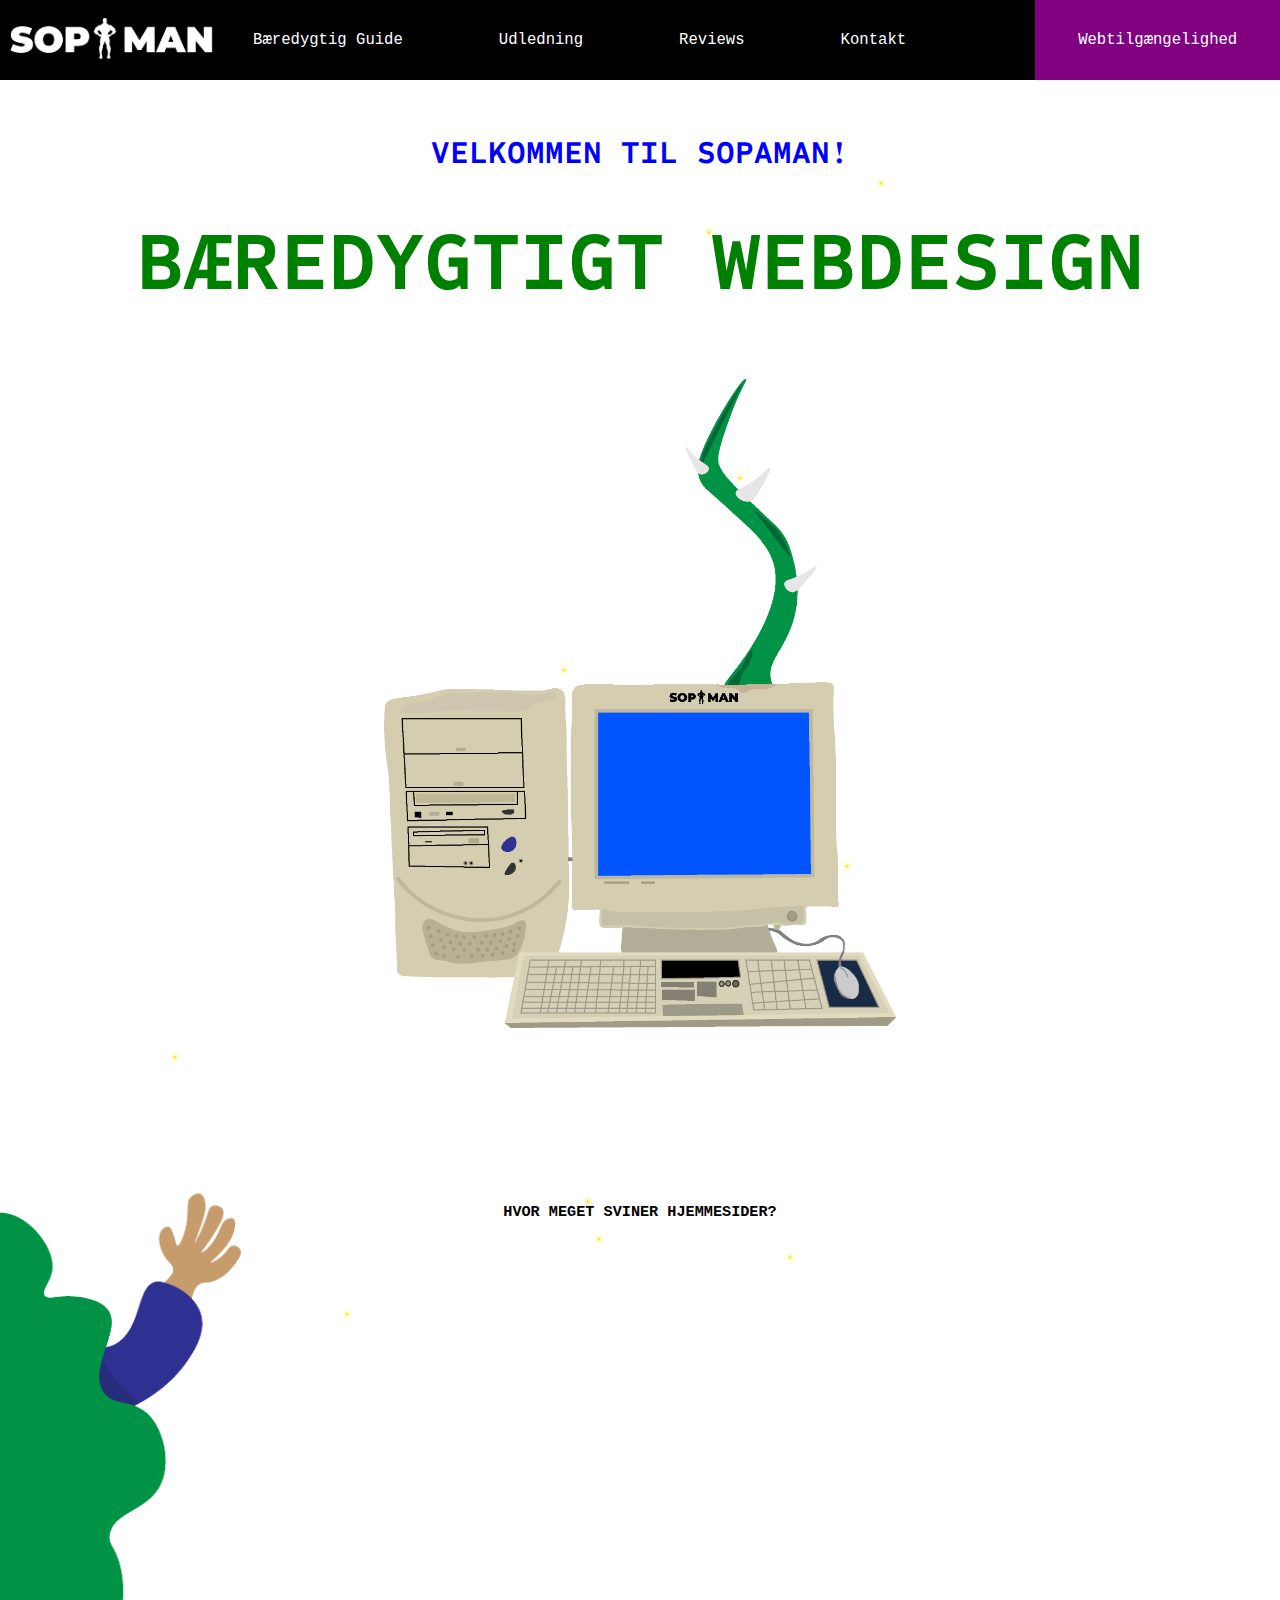
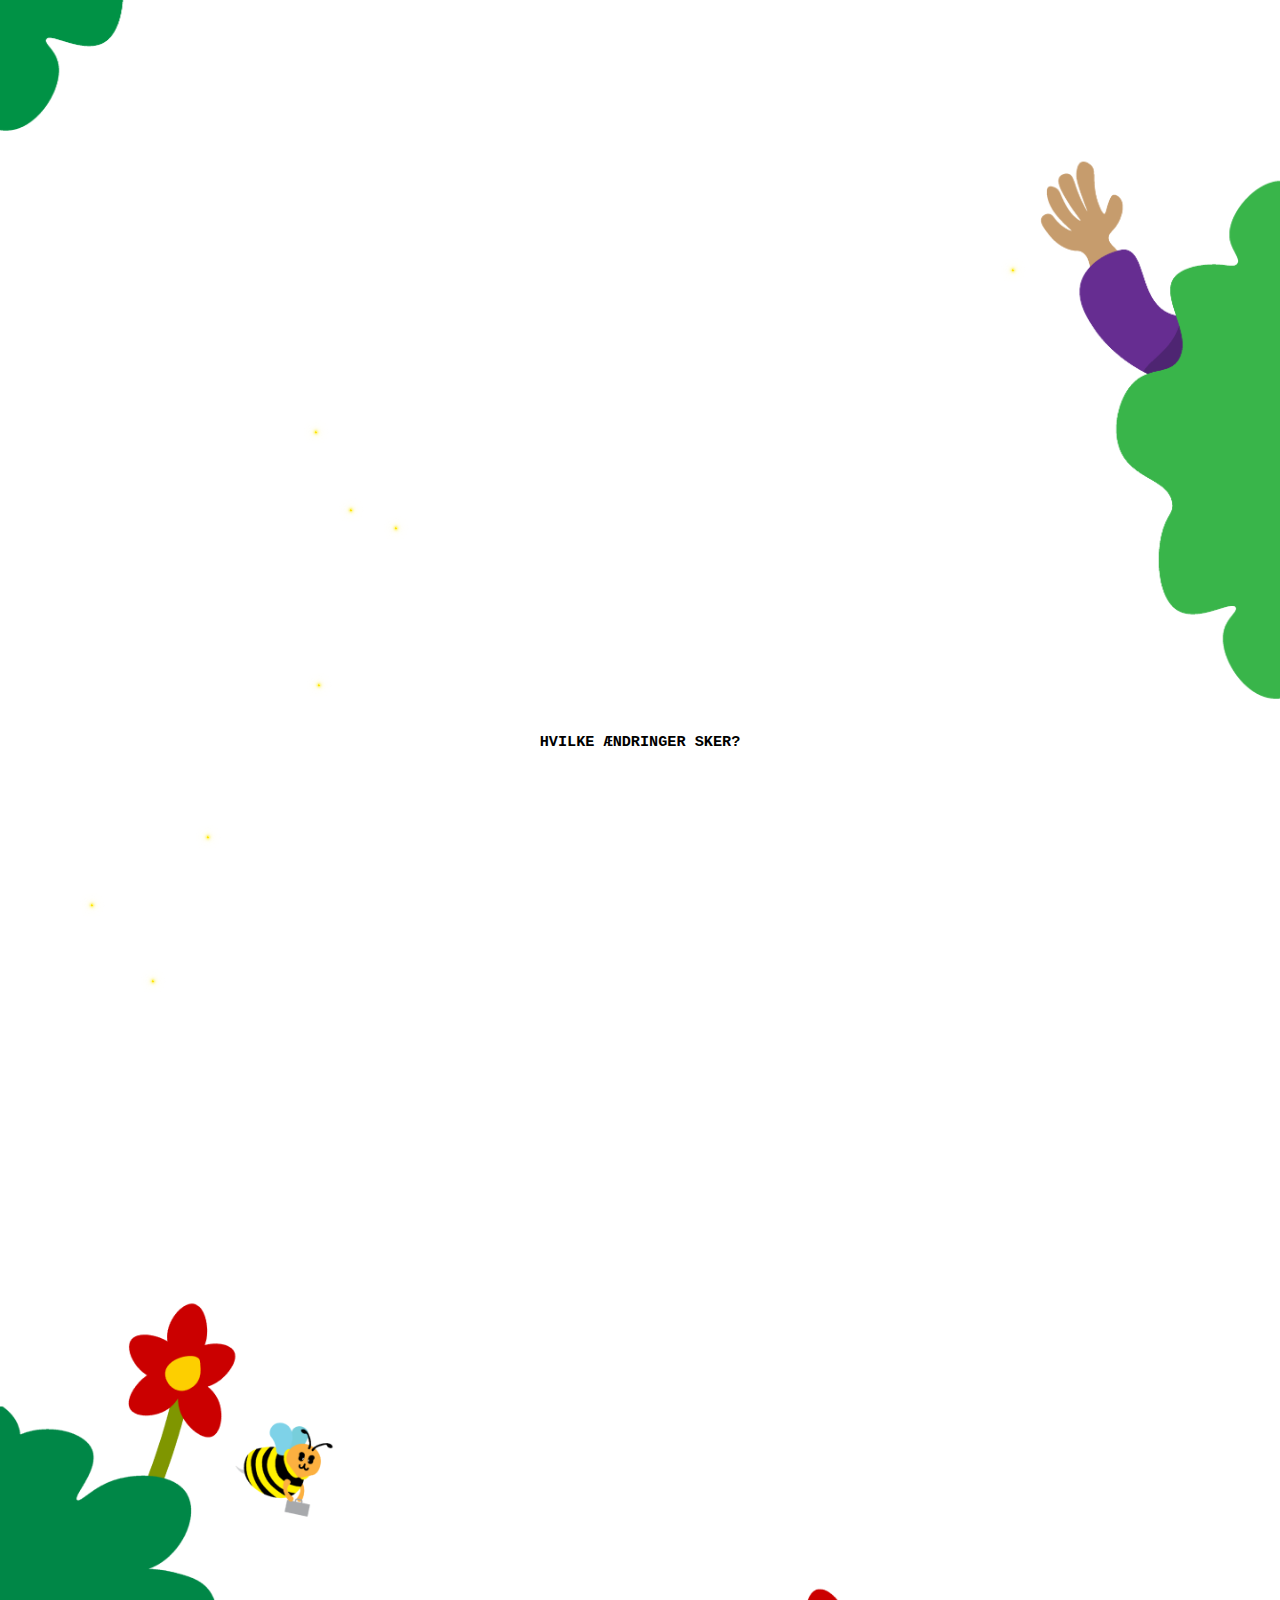
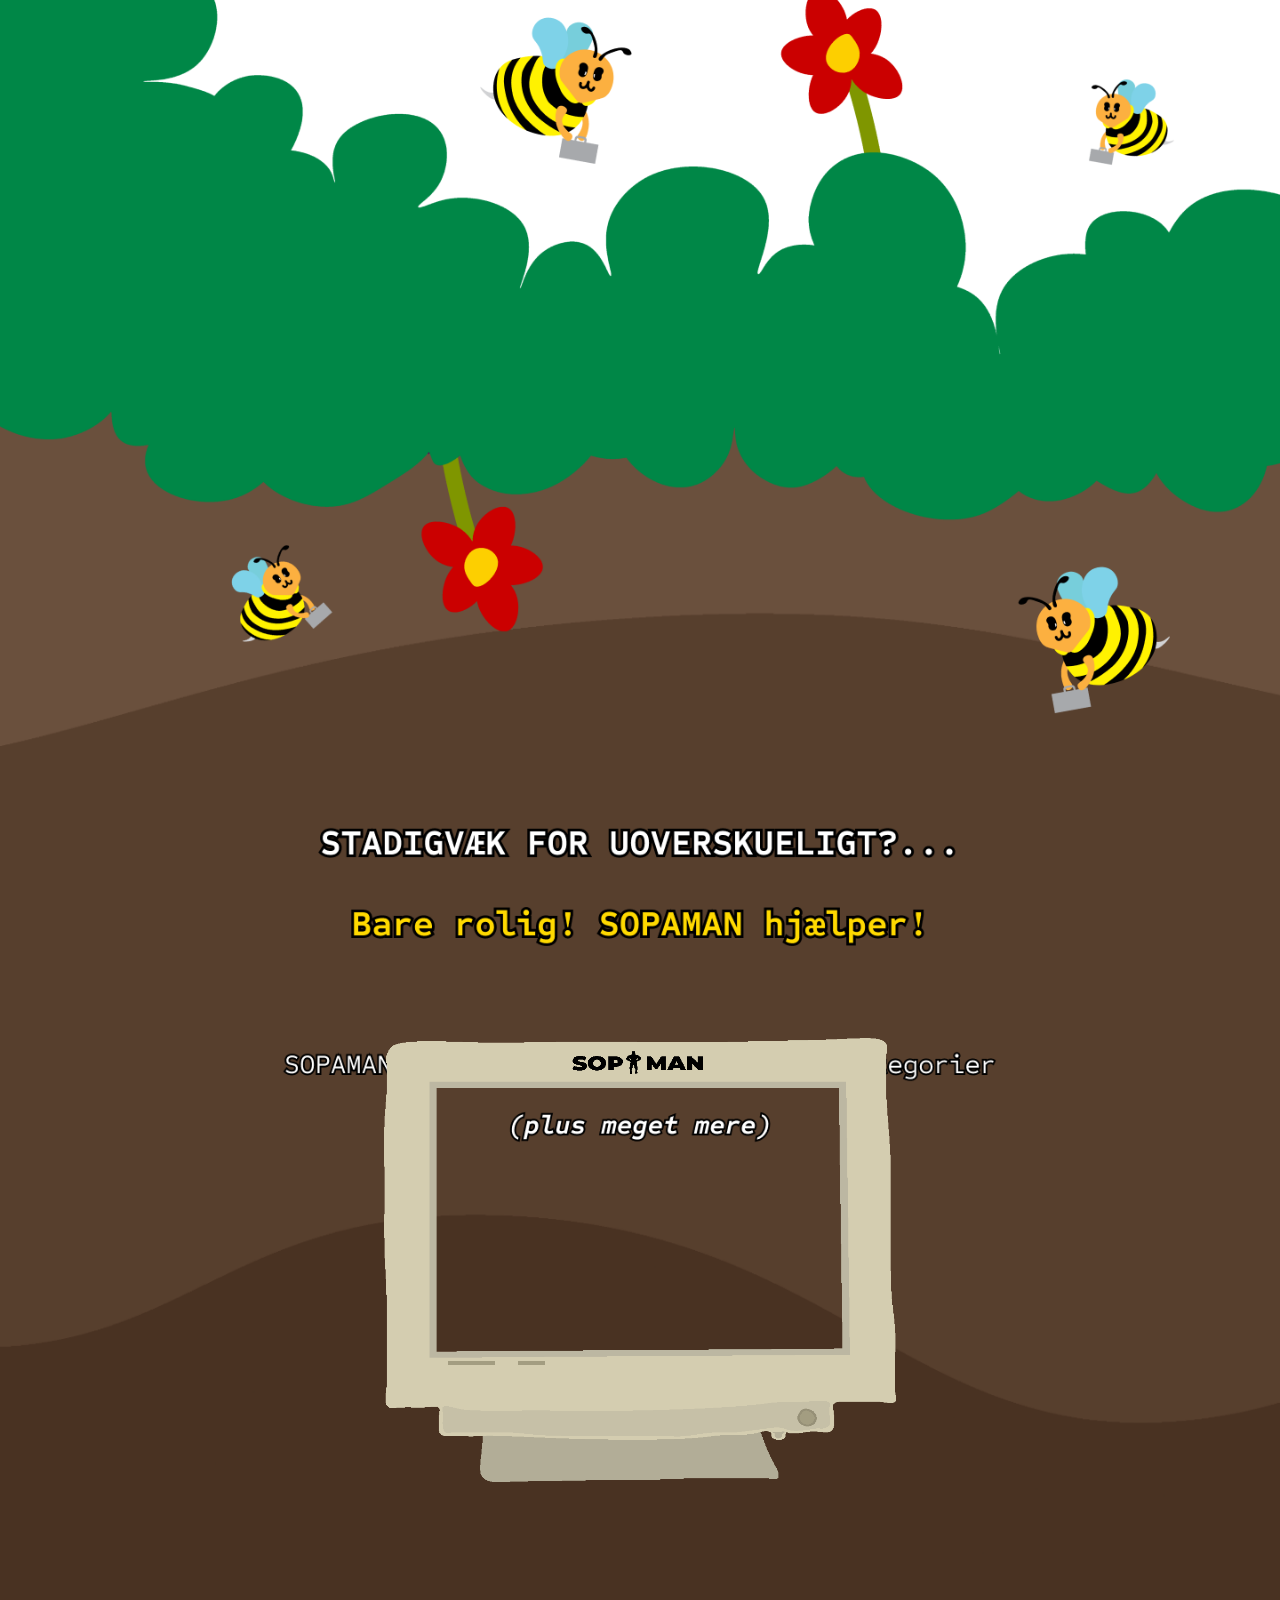
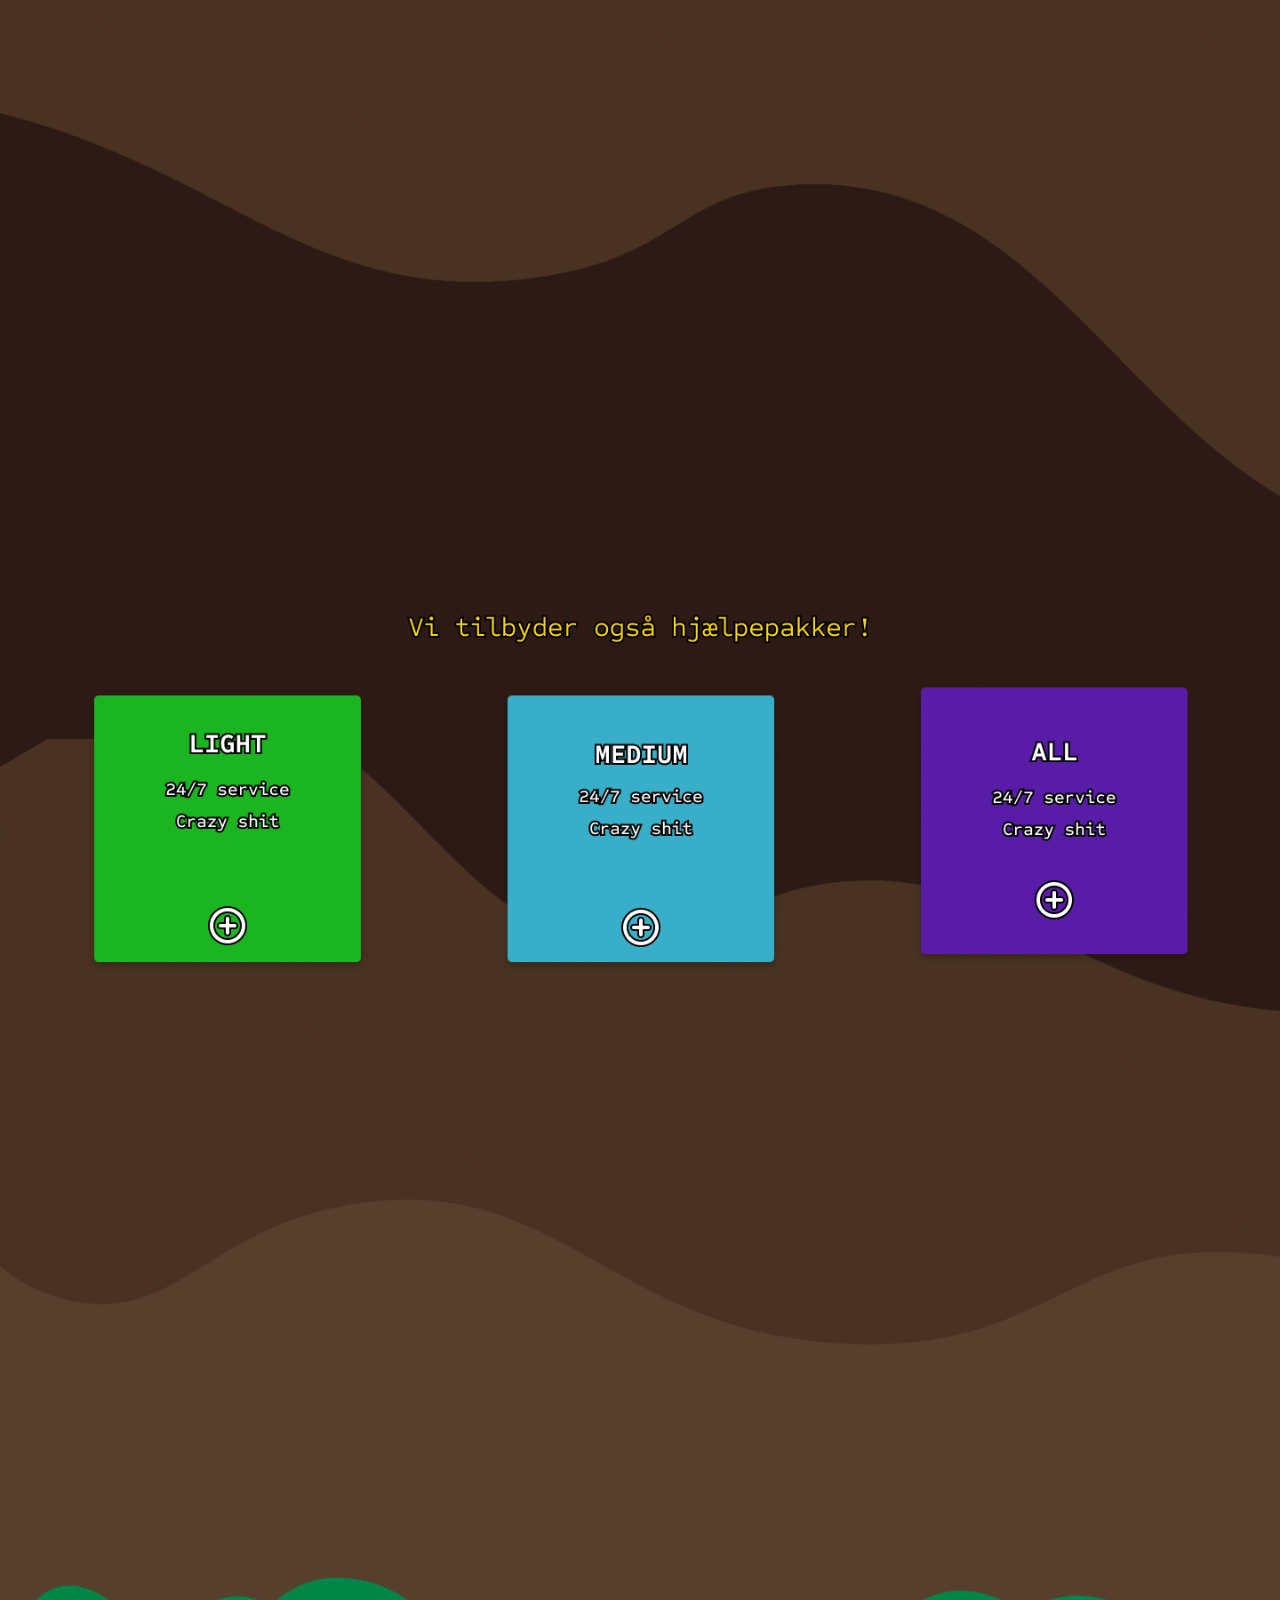
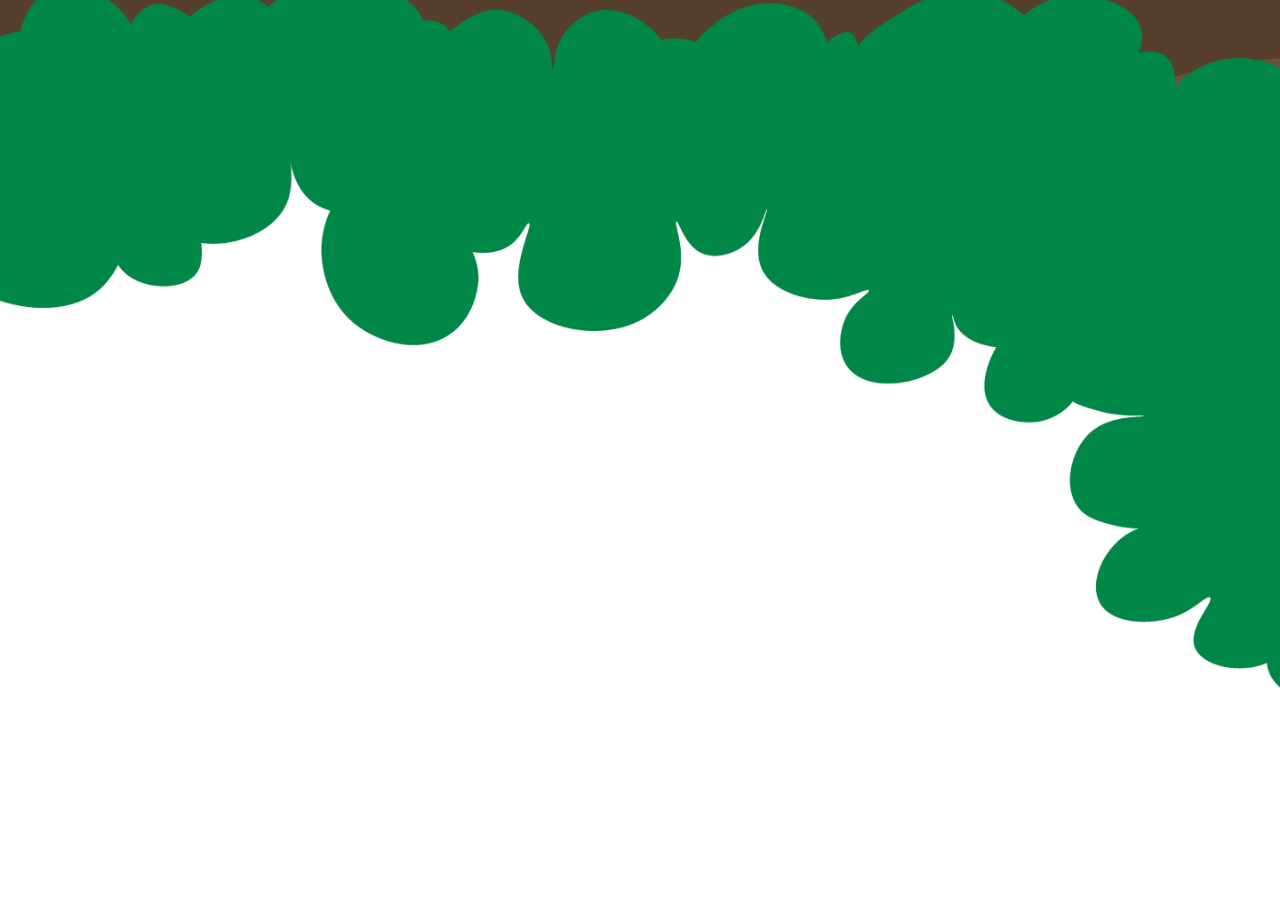
==== index.html @ 461e120a "Shiny stars much wow" ====
<!DOCTYPE html>
<html lang="en">

<head>
    <meta charset="UTF-8">
    <meta name="viewport" content="width=device-width, initial-scale=1.0">
    <link rel="stylesheet" href="styles.css">
    <link rel="preconnect" href="https://fonts.googleapis.com">
    <link rel="preconnect" href="https://fonts.gstatic.com" crossorigin>
    <link href="https://fonts.googleapis.com/css2?family=Sometype+Mono:ital,wght@0,400;0,500;0,600;0,700;1,400;1,500;1,600;1,700&display=swap" rel="stylesheet">
    <title>SOP Man</title>
</head>

<body id="body">
    <header>
        <nav>
            <div class="logo">
                <img src="img/Logo.png" alt="SOPAMAN Logo">
            </div>

            <div class="navigation">
                <a href="#">
                    Bæredygtig Guide

                </a><a href="#">
                    Udledning

                </a><a href="#">
                    Reviews

                </a><a href="#">
                    Kontakt
                </a>
            </div>

            <div class="access">
                <input type="button" value="Webtilgængelighed" id="dropdownButton" class="input-button"
                    onclick="dropFunctionOne();">
                <div class="dropdown-one dropdown-link" id="dropdown">
                    <li>
                        <div class="slider-container">
                            <label for="font-size-slider">Adjust font Size</label>
                            <input type="range" id="font-size-slider" min="20" max="40" value="20" />
                        </div>
                    </li>
                    <li>
                        <div class = 'toggle-switch'>
                            <label>
                                <input type = 'checkbox' onclick="darkmodeFunction();" id="darkmode">
                                <span class = 'slider'></span>
                            </label>
                            </a>
                        </div>
                    </li>
                </div>
            </div>

        </nav>
    </header>

    <!--Stars-->
    <div id="star-container">

    </div>
    
<div id="display-text">
    <!-- Forsiden -->
    <section class="forside">

        <div class="display-text" id="display-text">
            <h1>VELKOMMEN TIL SOPAMAN!</h1>
            <h2>BÆREDYGTIGT WEBDESIGN</h2>
        </div>

        <div class="computer">
            <img src="img/Computer.png" alt="Computer">
        </div>

    </section>

    <!-- Sektion under forsiden -->
    <section class="fyldforside">

        <div class="hånd1">
            <img src="img/hånd1.png" alt="Hånd som kommer ud">
        </div>
        <div class="håndtekst1">
            <h3>HVOR MEGET SVINER HJEMMESIDER?</h3>
        </div>

        <div class="hånd2">
            <img src="img/hånd2.png" alt="Hånd som kommer ud">
        </div>
        <div class="håndtekst2">
            <h3>HVILKE ÆNDRINGER SKER?</h3>
        </div>

    </section>

    <section class="info-graphic">
        <img src="img/Computer Slider.png" alt="computer-slide" id="computer-slider">
    </section>
</div>
    <script src="js.js"></script>
    <script src="js/stars.js"></script>
</body>

</html>
---- styles.css ----
body {
    margin: 0;
    padding: 0;
    z-index: -2;
}

.slider-container {
    display: flex;
    padding-top: 3rem;
    justify-content: center;
    align-items: center;
}

h1{
    margin-bottom: -25px;
    color: blue;
}

h2 {
    color: green;
    font-style: normal;
    font-size: 5.2rem;
    line-height: 1.12;
}

h3 {
    font-family: monospace;
    text-align: center;
}

header nav {
    display: flex;
    background-color: black;
    height: 80px;
    width: 100%;
}

.logo {
    width: 25%;
    display: inline-flex;
    align-items: center;
}

.logo img {
    width: 100%;
    margin-left: 5%;
}

.computer {
    justify-content: center;
    display: flex;
}

.computer img {
    width: 40%;
    height: 45%;
}

.håndtekst {
    text-align: center;
}

.fyldforside {
    padding-top: 10em;
    display: grid;
    grid-template-columns: 1fr 1fr 1fr;
    grid-template-rows: 1fr 1fr 1fr;
    grid-column-gap: 0px;
    grid-row-gap: 0px
}
.håndtekst1 {
    grid-area: 1 / 2;
    font-size: 1em;
}
.håndtekst2 {
    grid-area: 3 / 2;
}
.hånd2 {
    grid-area: 2 / 3;

}
.hånd2 img {
    margin-left: 40%;
}
.fyldforside img {
    width: 60%;
}
.info-graphic {
    display: flex;
    flex-direction: column;
    background-image: url(img/BEE.png);
    background-repeat: no-repeat;
    background-size: contain;
    width: 100%;
    height: 4435px;
    justify-content: center;
}
#computer-slider {
    position: relative;
    top: -40em;
    width: 40%;
    height: 10%;
    margin: 0 0 0 30%;
}
.navigation {
    width: 100%;
    display: inline-flex;
    justify-content: center;
    align-items: center;
    margin-left: 1rem;
}

.navigation a {
    color: white;
    margin: 0 6rem 0 0;
    font-family: monospace;
    font-size: larger;
}

.access {
    background-color: purple;
    width: 30%;
}

.access input {
    width: 100%;
    height: 100%;
    opacity: 1;
    background-color: purple;
    border: none;
    font-size: larger;
    color: white;
    font-family: monospace;
}

.dropdown-one {
    display: none;
    flex-direction: column;
    background-color: purple;
    align-items: center;
    height: 300px;
}

.dropdown-one li,
a {
    color: white;
    text-decoration: none;
    list-style-type: none;
}

.display-text {
    font-family: Sometype Mono;
    text-align: center;
    padding-top: 2rem;}


:root {
    --light: #d8dbe0;
    --dark: #28292c;
    }
    .toggle-switch {
    position: relative;
    width: 100px;
    }
    
    .toggle-switch label {
    position: absolute;
    width: 100%;
    height: 50px;
    background-color: var(--dark);
    border-radius: 50px;
    cursor: pointer;
    }
    
    #darkmode {
    position: absolute;
    display: none;
    }
    
    .slider {
    position: absolute;
    width: 100%;
    height: 100%;
    border-radius: 50px;
    transition: 0.3s;
    }
    
    input:checked ~ .slider {
    background-color: var(--light);
    }
    
    .slider::before {
    content: "";
    position: absolute;
    top: 7.5px;
    left: 7.5px;
    width: 32.5px;
    height: 32.5px;
    border-radius: 50%;
    box-shadow: inset 12px -3px 0px 0px var(--light);
    background-color: var(--dark);
    transition: 0.3s;
    }
    
    input:checked ~ .slider::before {
    transform: translateX(47.5px);
    background-color: var(--dark);
    box-shadow: none;
    }
    .CO2 {
    position: absolute;
    height: 15em;
    top: 30%;
    right: 10%;
    transition: 1s;
    border-radius: 100%;
    }
    .CO2:focus, p:focus {
    transform: scale(3) translateX(-50%);
    border-radius: 0;
    } 

    #CO2-first {
    display: block;
    }

    #CO2-secondP {
    display: none;
    }
    .star {
        position: absolute;
        width: 32px;
        height: 32px;
    }
    #star-container {
        position: absolute;
        width: 100%;
        height: 60%;
        animation: blink 12s infinite;
        z-index: -1;
      }
      @keyframes blink {
        0%  {opacity: 100%;}
        25% {opacity: 50%;}
        50% {opacity: 0%;}
        75% {opacity: 50%;}
        100%{opacity: 100%;}
      }
    
                    /*I WANNA BE LAST*/
                    .show {display: flex;}
                    .darkmode{background-color: black;}
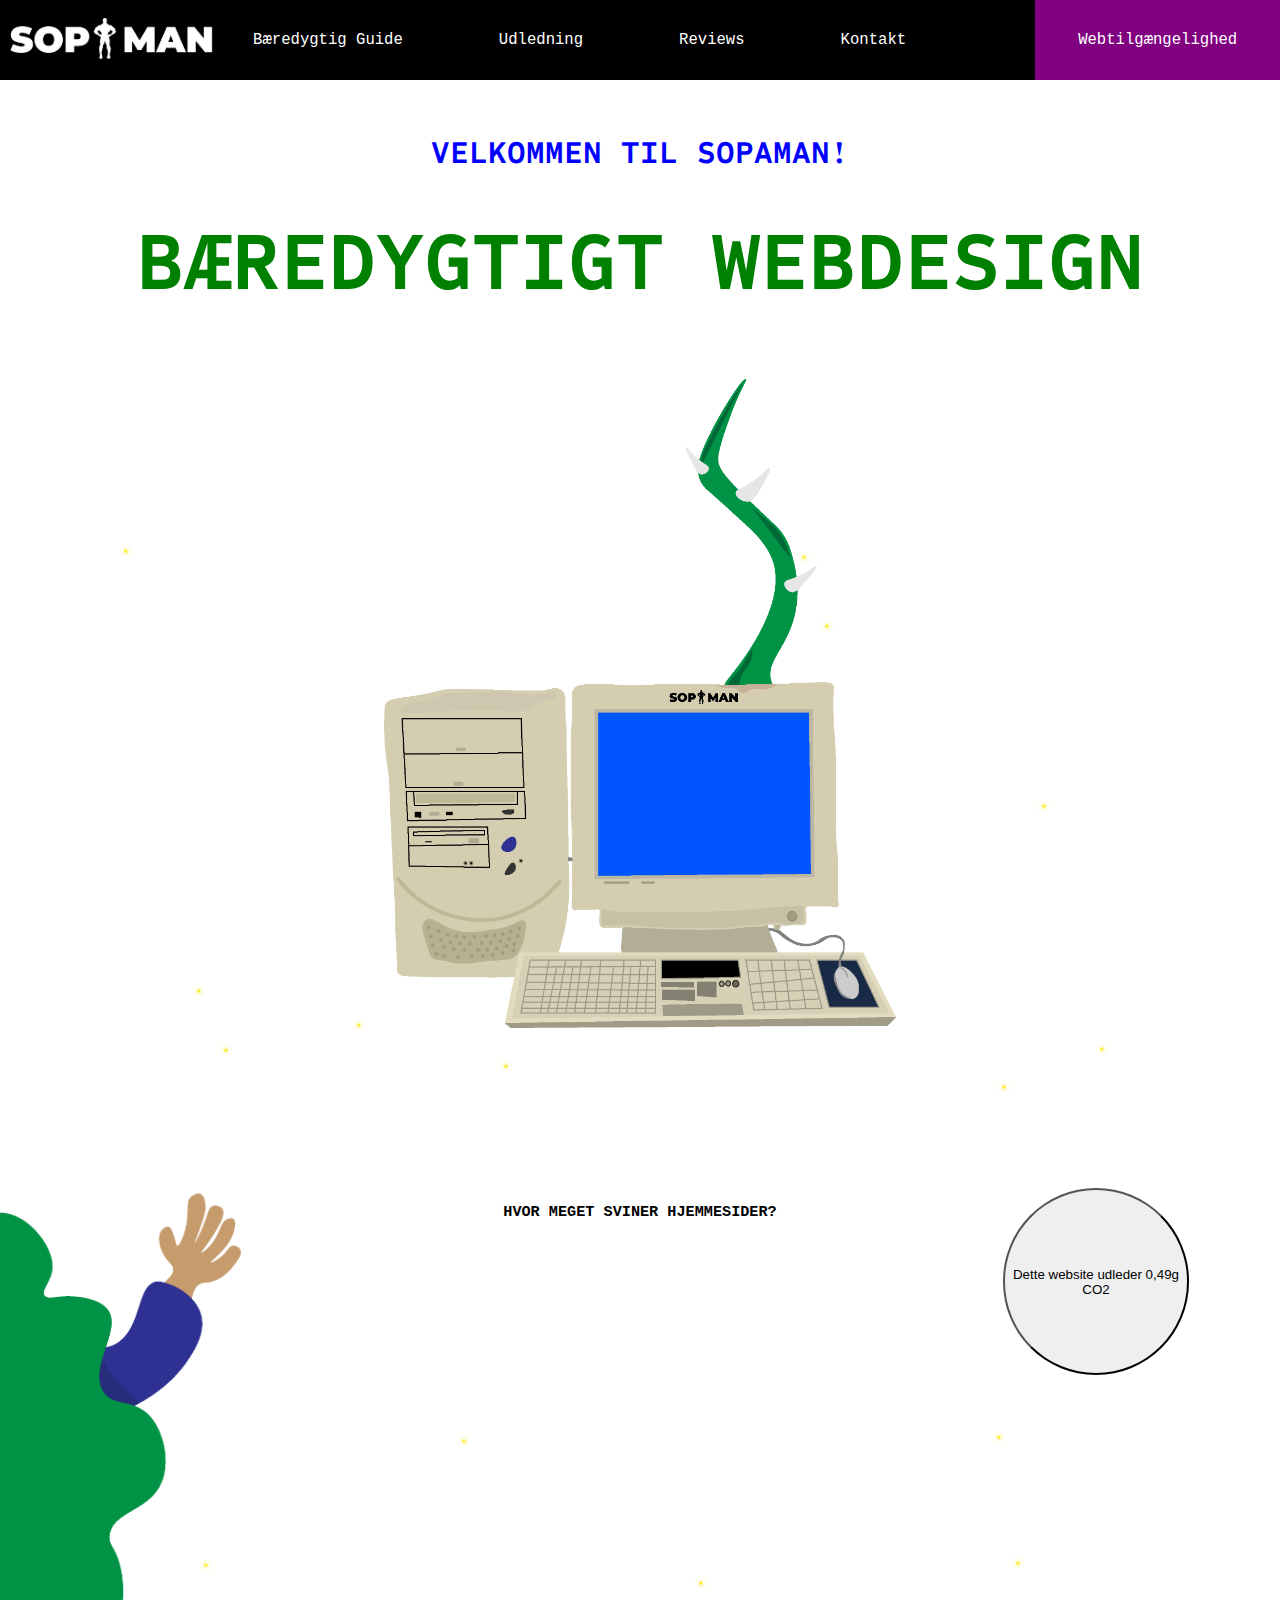
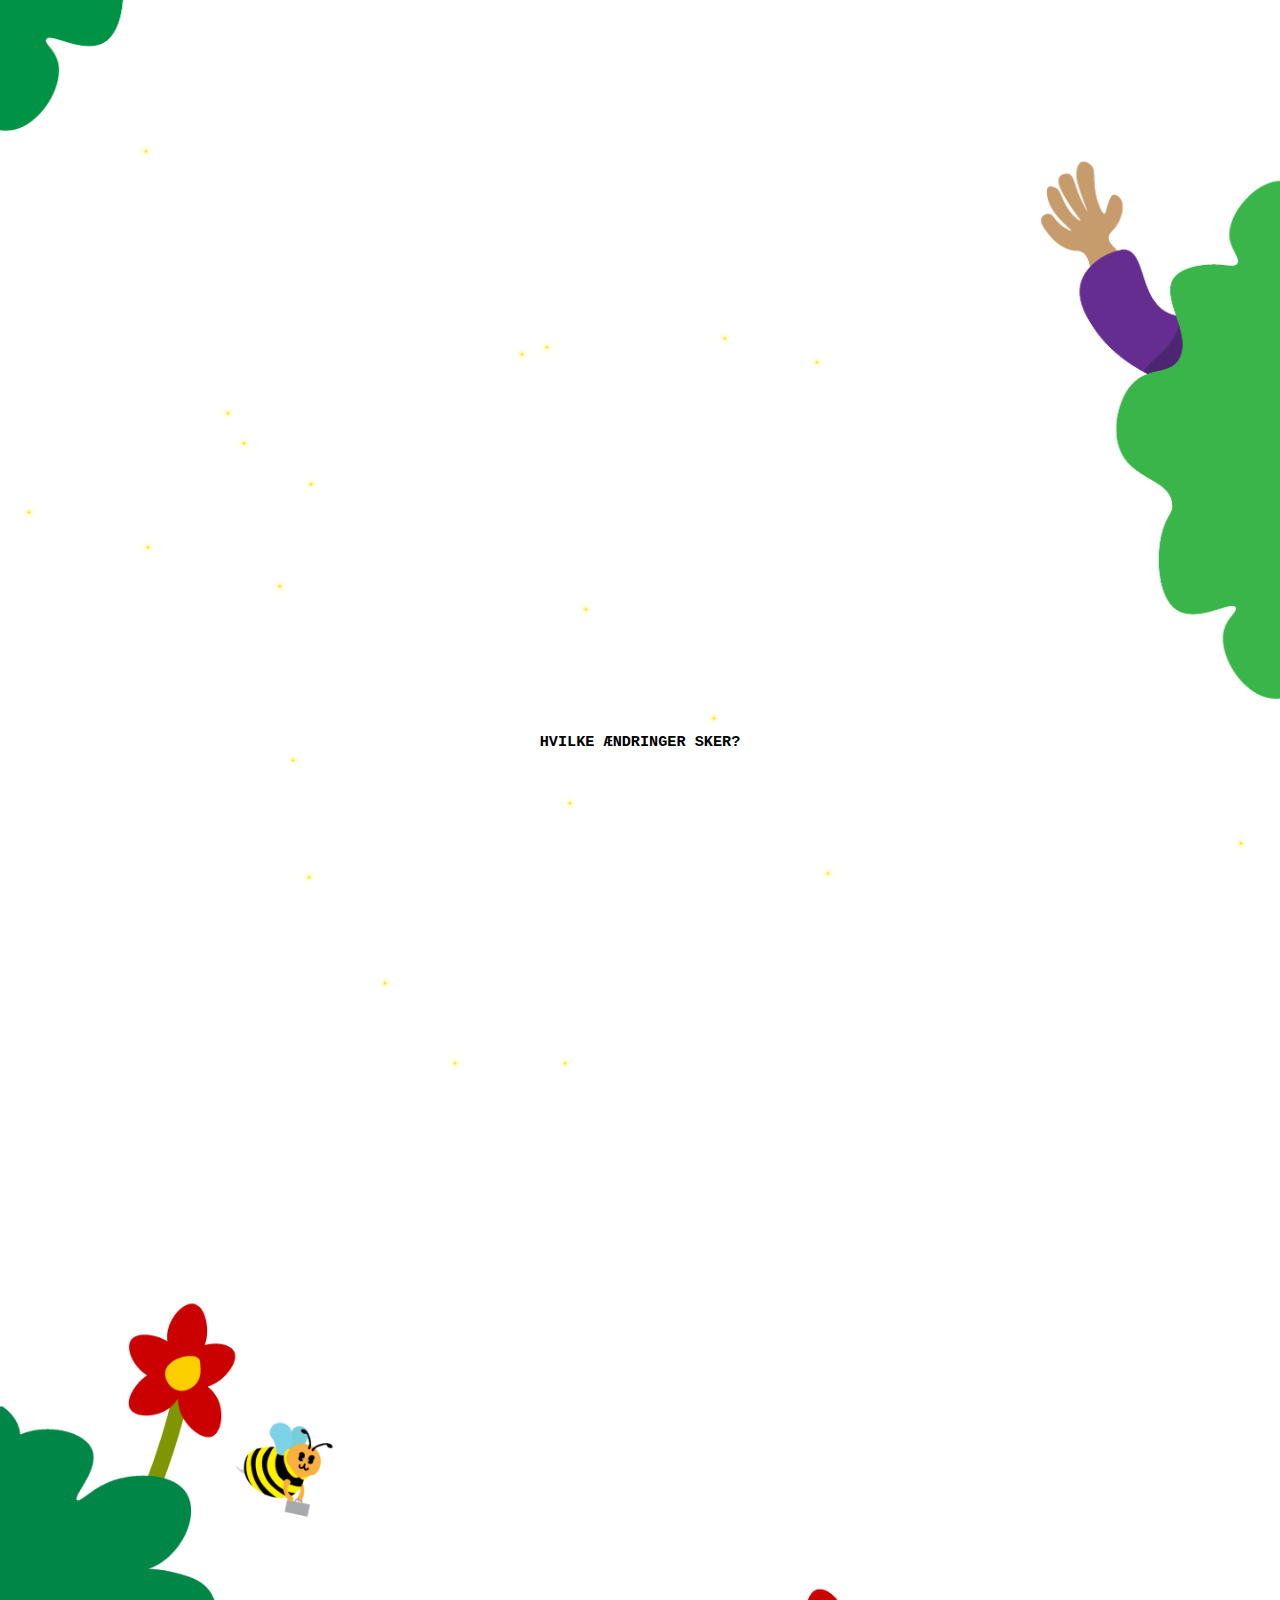
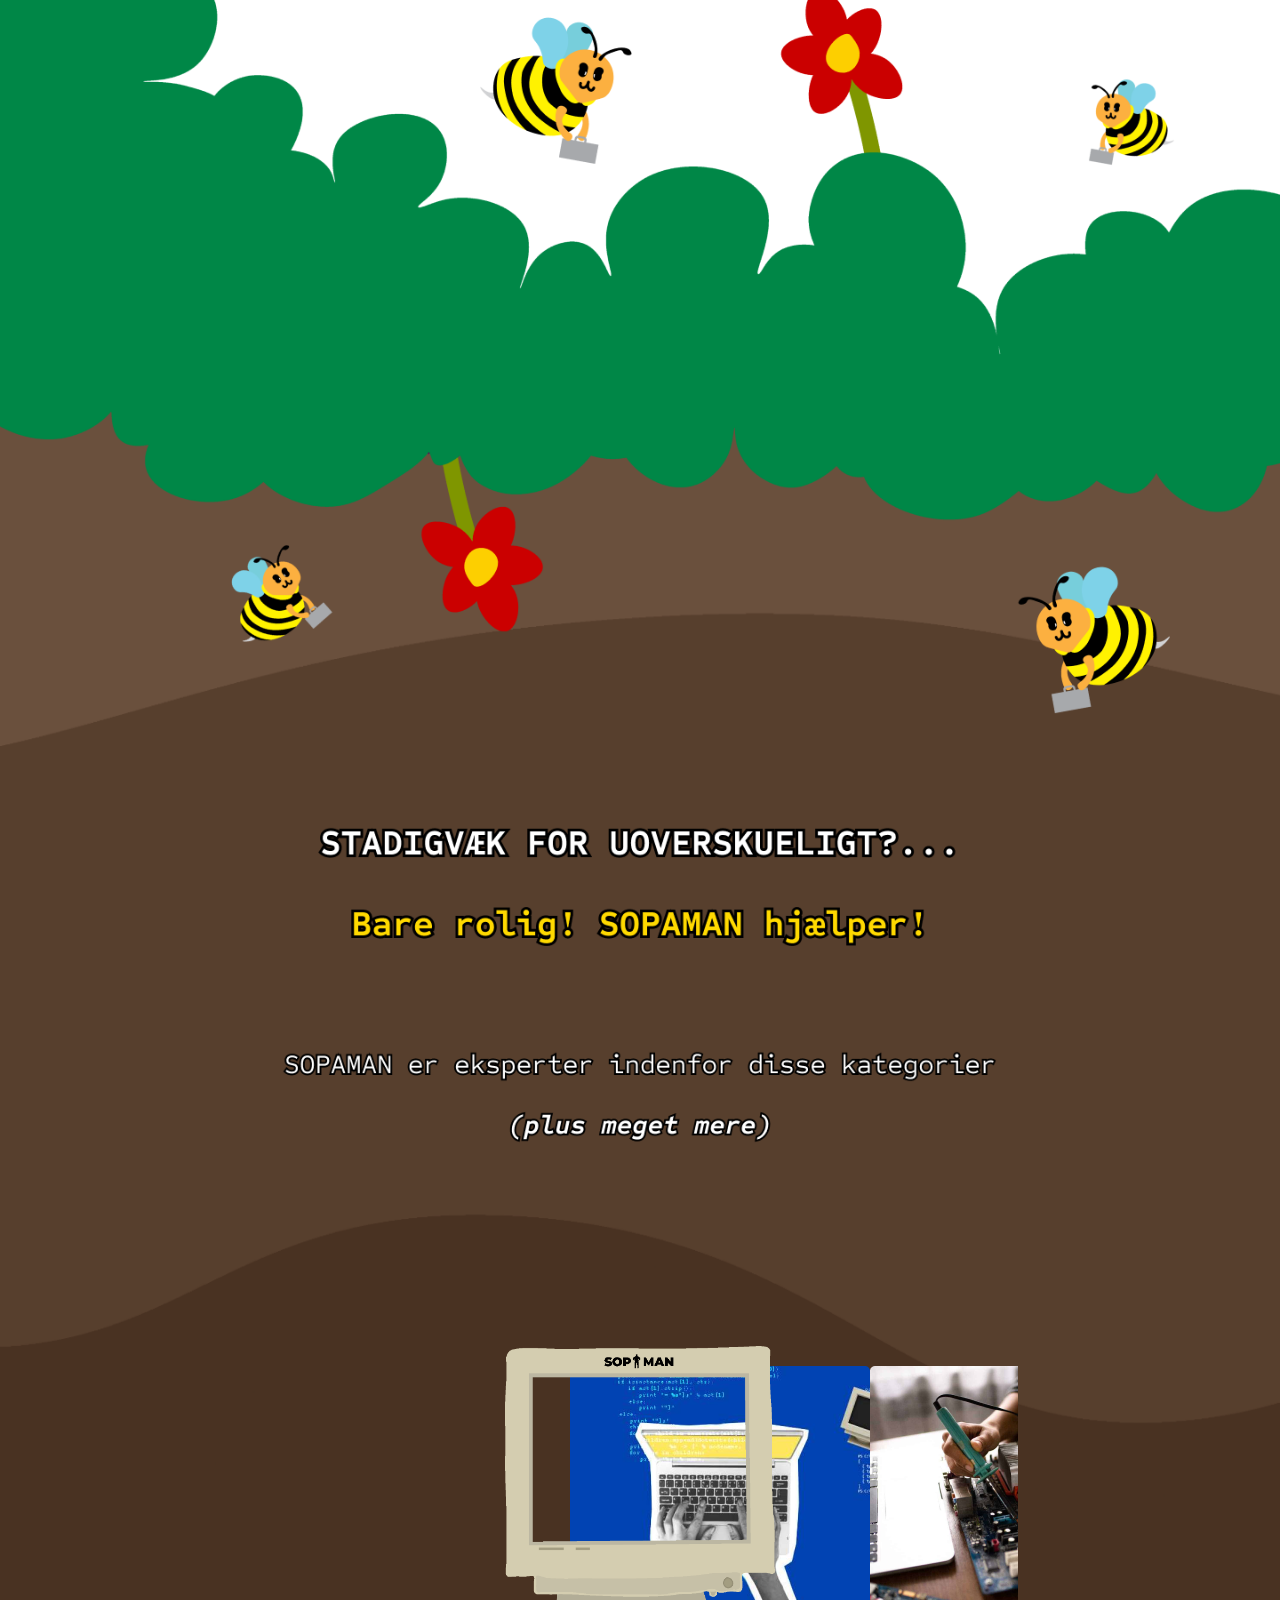
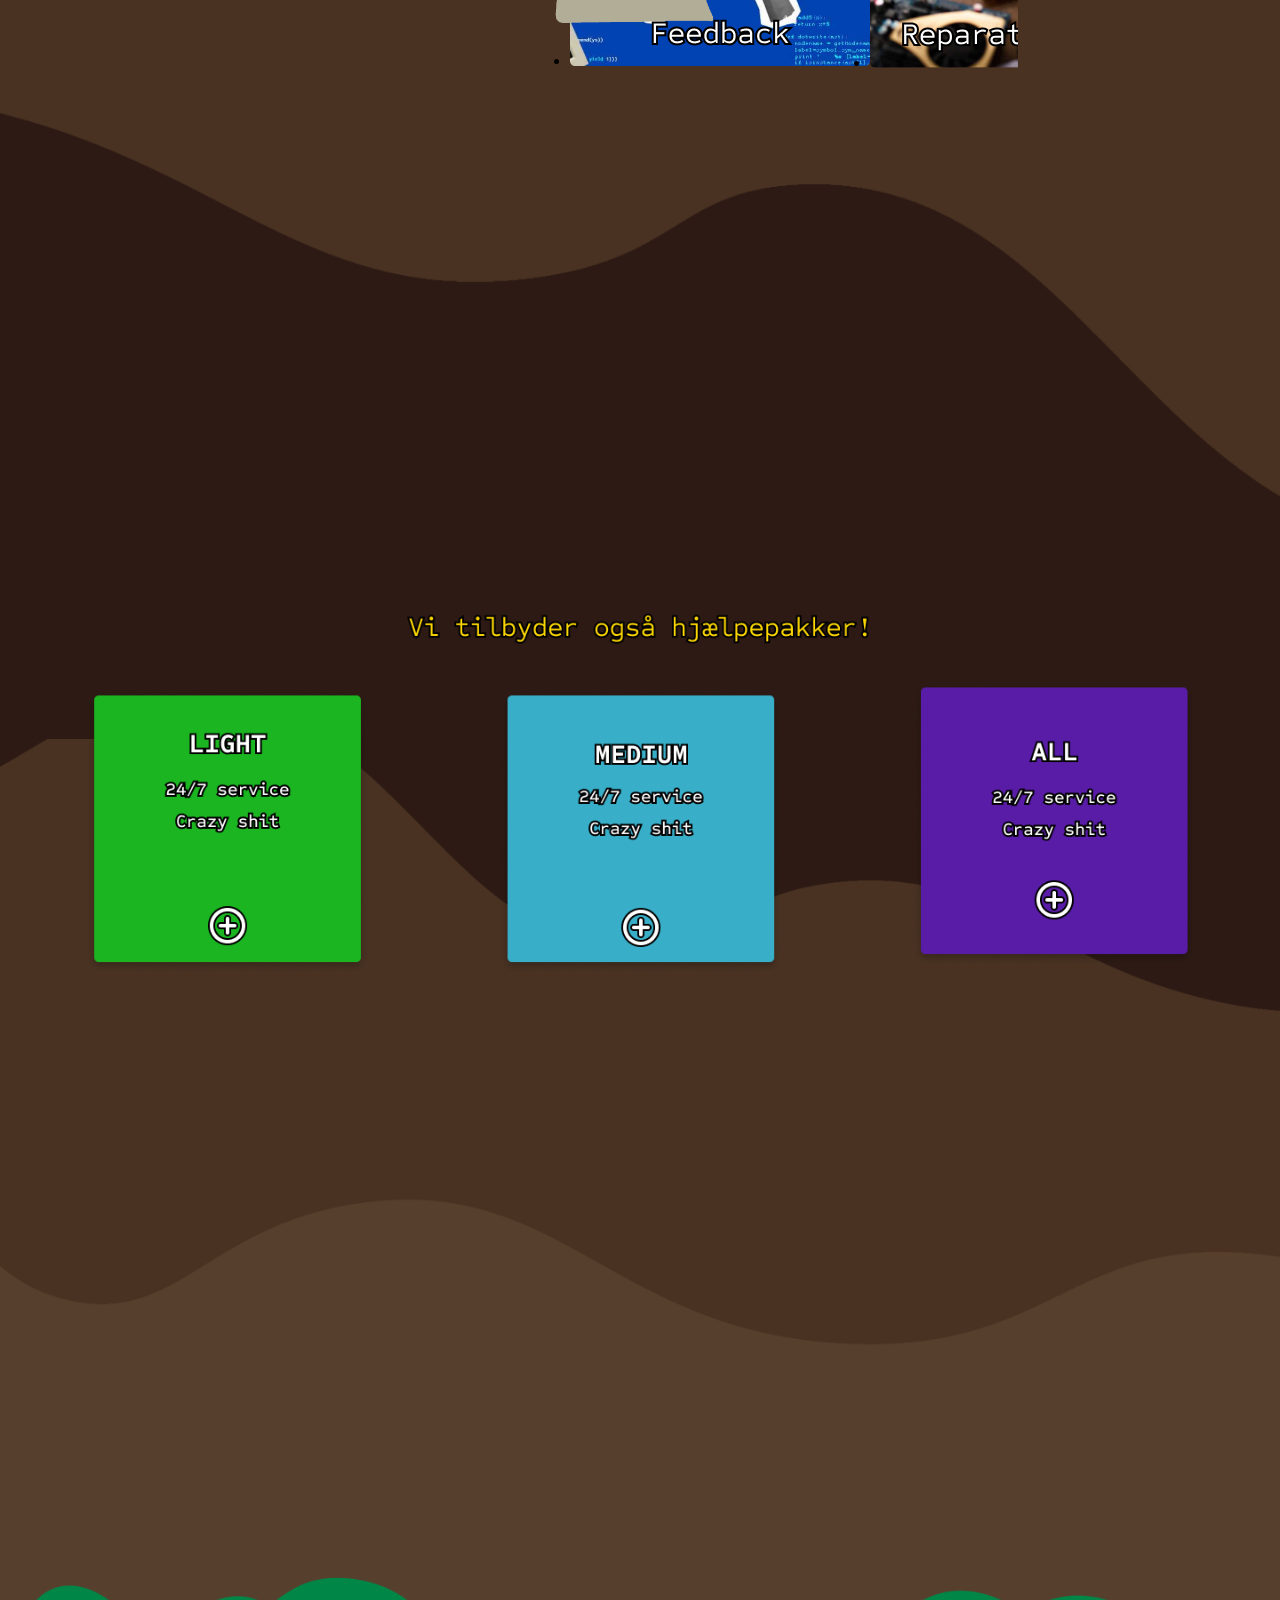
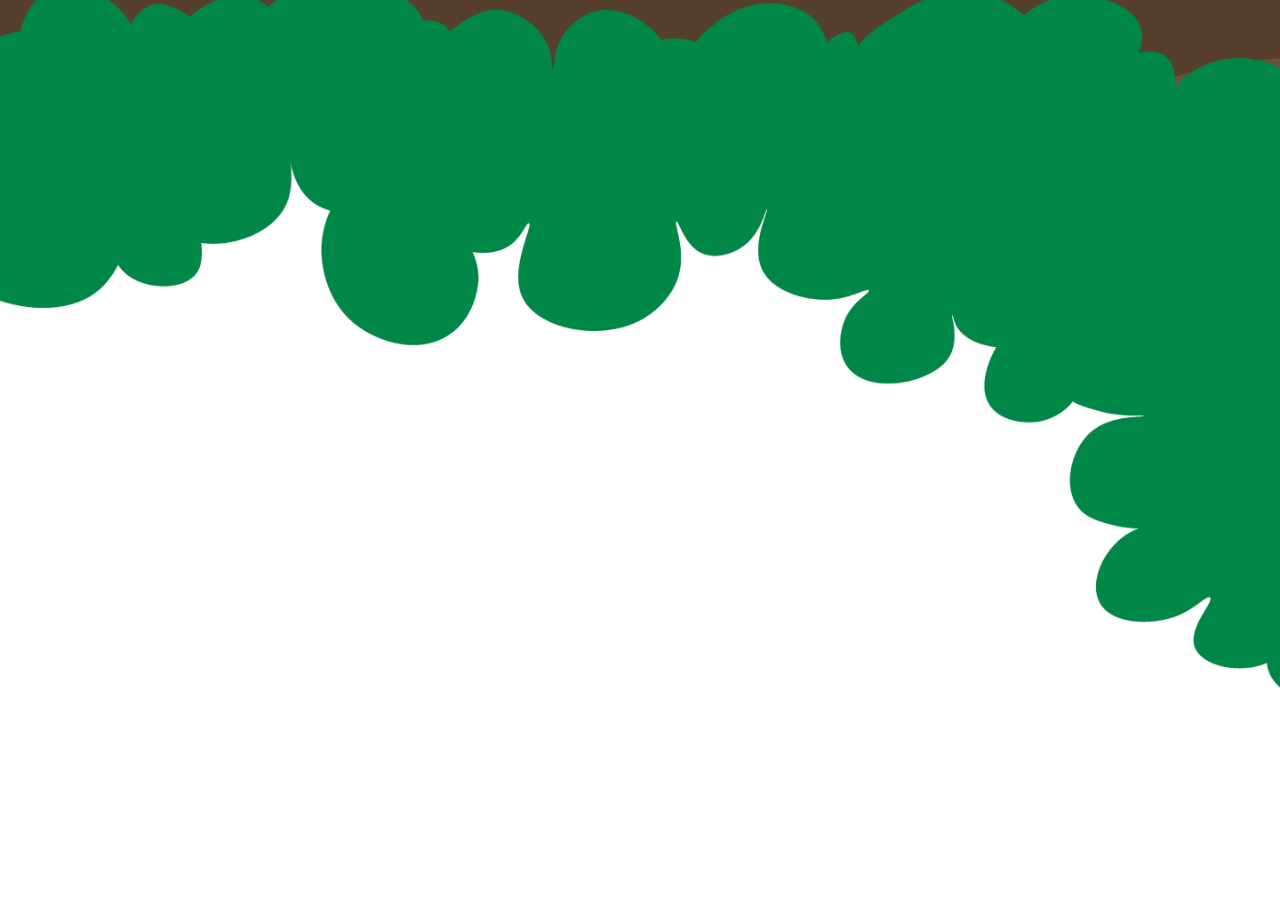
==== commit d6341aaa: "small change" ====
--- a/index.html
+++ b/index.html
@@ -88,6 +88,11 @@
             <h3>HVOR MEGET SVINER HJEMMESIDER?</h3>
         </div>
 
+        <button class="CO2" id="CO2" onclick="CO2BubbleFunction()">
+            <p id="CO2-firstP">Dette website udleder 0,49g CO2</p>
+            <p id="CO2-secondP">CO2 IS VEWY VEWY BAD</p>
+        </button>
+
         <div class="hånd2">
             <img src="img/hånd2.png" alt="Hånd som kommer ud">
         </div>
@@ -98,7 +103,14 @@
     </section>
 
     <section class="info-graphic">
+        <div class="sliderScreen-container">
         <img src="img/Computer Slider.png" alt="computer-slide" id="computer-slider">
+        <div class="sliderScreen">
+        <li><img src="img/Feedback.png" alt=""></li>
+        <li><img src="img/Reparation.png" alt=""></li>
+        <li><img src="img/Design.png" alt=""></li>
+        </div>
+        </div>
     </section>
 </div>
     <script src="js.js"></script>
--- a/styles.css
+++ b/styles.css
@@ -2,6 +2,7 @@
     margin: 0;
     padding: 0;
     z-index: -2;
+    transition: 1s;
 }
 
 .slider-container {
@@ -87,21 +88,34 @@
 }
 .info-graphic {
     display: flex;
-    flex-direction: column;
     background-image: url(img/BEE.png);
     background-repeat: no-repeat;
     background-size: contain;
     width: 100%;
     height: 4435px;
     justify-content: center;
+    align-content: center;
 }
 #computer-slider {
-    position: relative;
-    top: -40em;
-    width: 40%;
+    width: 100%;
     height: 10%;
-    margin: 0 0 0 30%;
-}
+    z-index: 4;
+}
+
+.sliderScreen-container {
+    display: flex;
+    margin-top: 130%;
+}
+.sliderScreen {
+    display: flex;
+    position: absolute;
+    padding: 20px 0 0 65px;
+    z-index: 2;
+    overflow: hidden;
+    width: 35%;
+    
+}
+
 .navigation {
     width: 100%;
     display: inline-flex;
@@ -208,16 +222,16 @@
     box-shadow: none;
     }
     .CO2 {
-    position: absolute;
-    height: 15em;
-    top: 30%;
-    right: 10%;
+    grid-area: 1 / 3;
+    height: 14em;
+    width: 14em;
     transition: 1s;
     border-radius: 100%;
+    margin-left: 35%;
     }
     .CO2:focus, p:focus {
     transform: scale(3) translateX(-50%);
-    border-radius: 0;
+    border-radius: 15px;
     } 
 
     #CO2-first {
@@ -232,11 +246,16 @@
         width: 32px;
         height: 32px;
     }
+    .starTwo {
+        position: absolute;
+        width: 32px;
+        height: 32px;
+    }
     #star-container {
         position: absolute;
         width: 100%;
         height: 60%;
-        animation: blink 12s infinite;
+        animation: blink 8s infinite;
         z-index: -1;
       }
       @keyframes blink {
@@ -250,3 +269,4 @@
                     /*I WANNA BE LAST*/
                     .show {display: flex;}
                     .darkmode{background-color: black;}
+                    .textNight {color: white;}
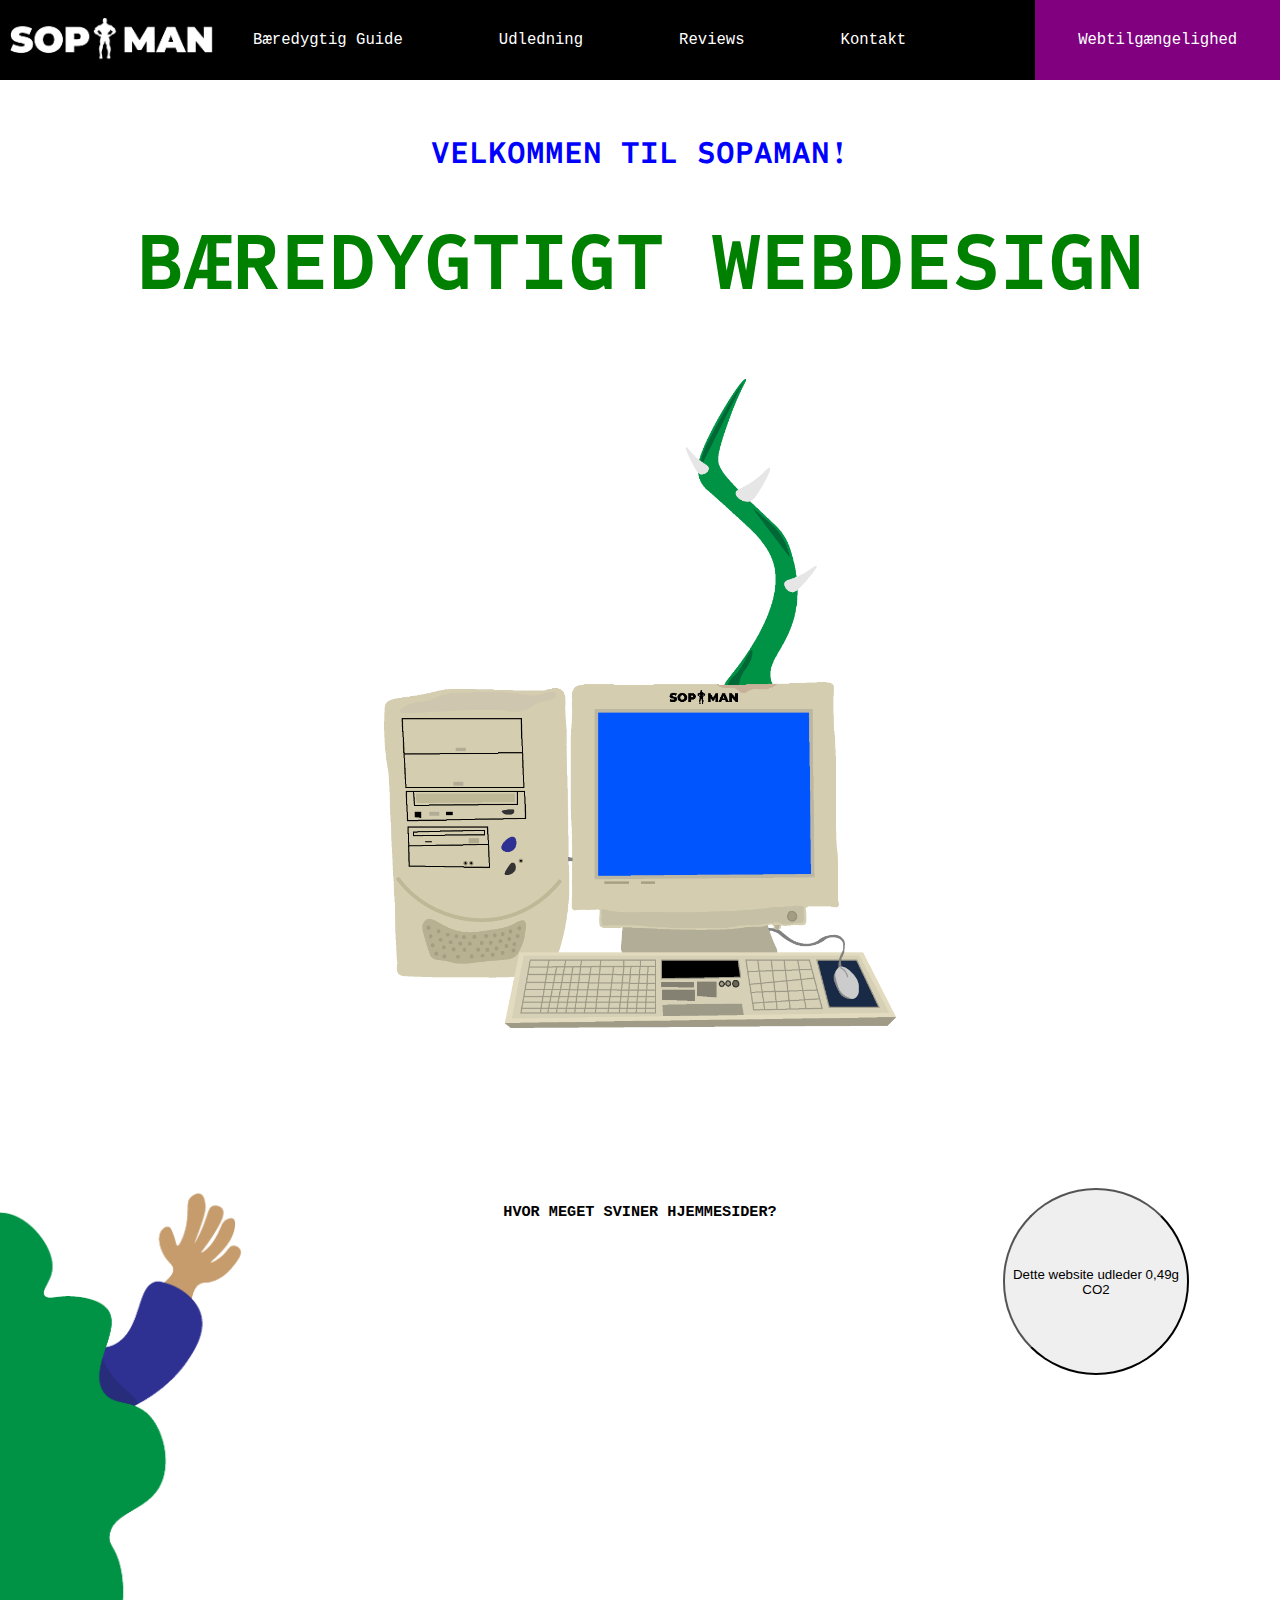
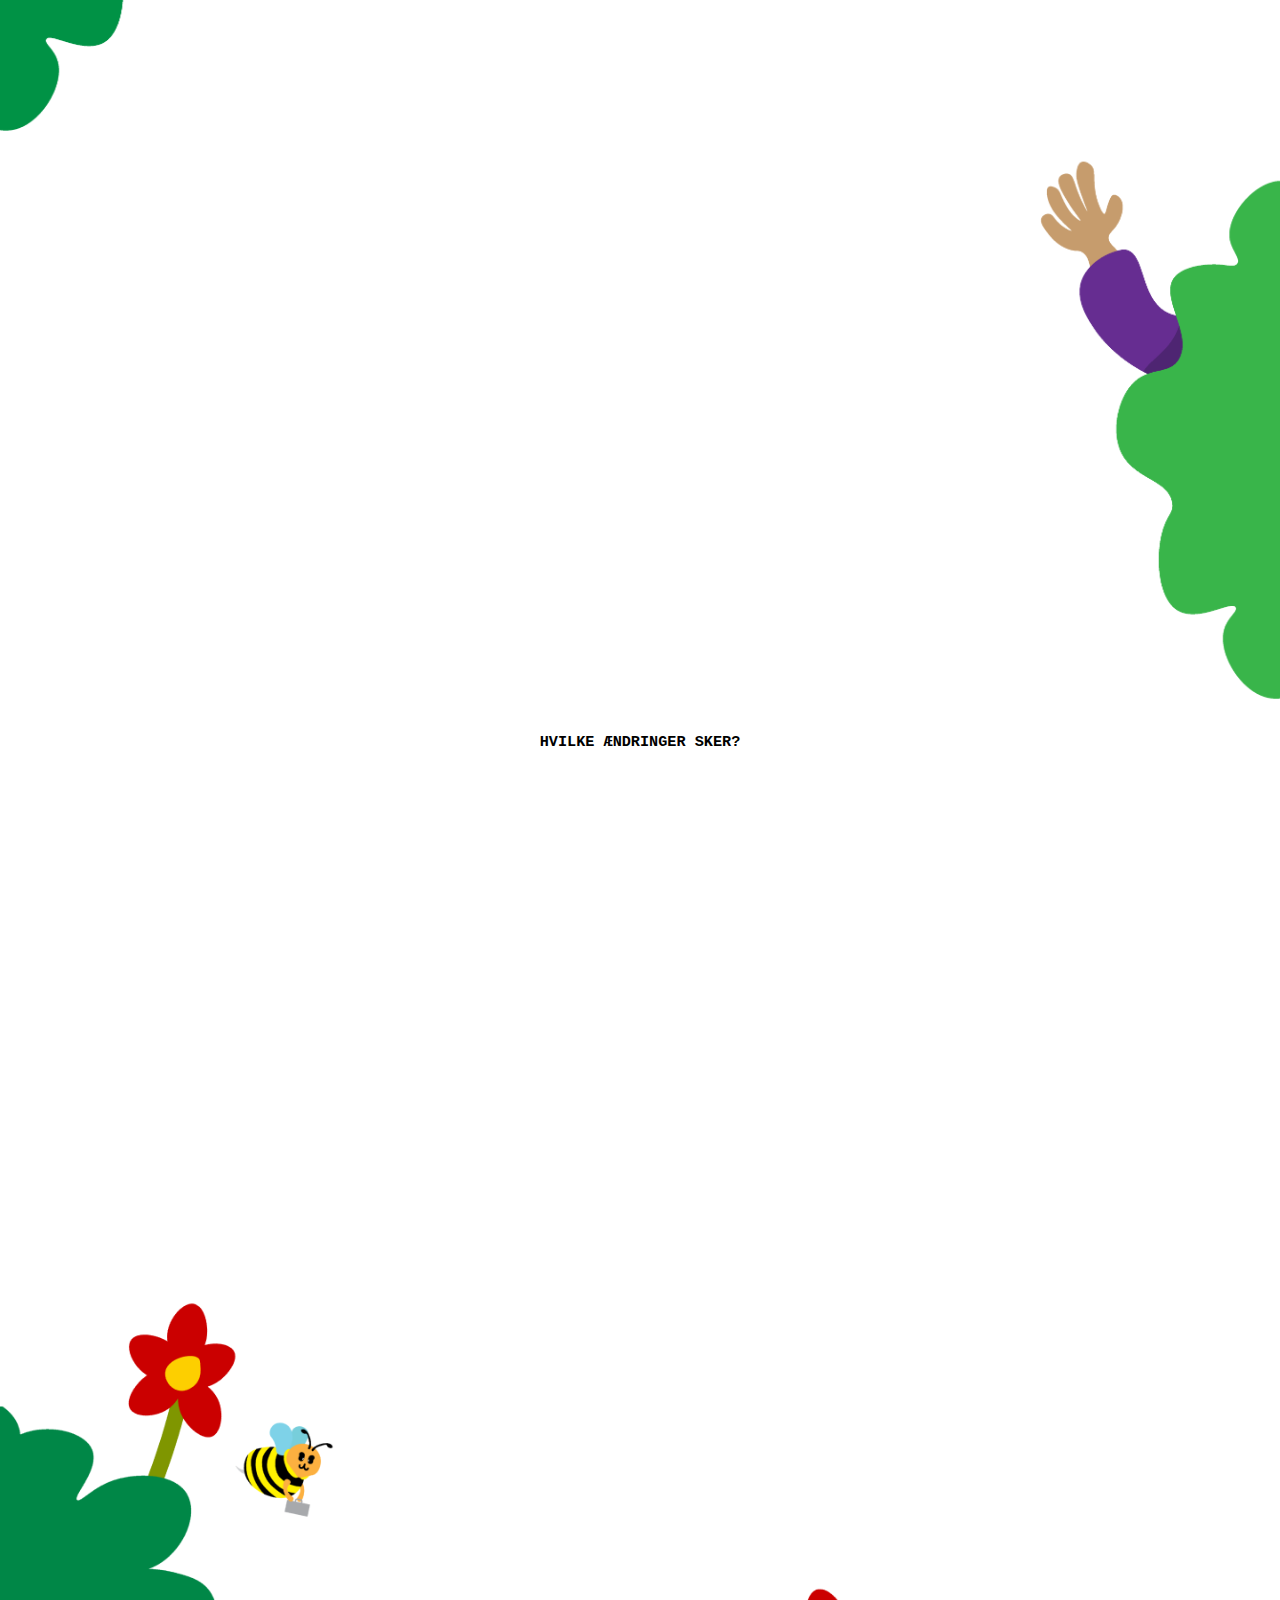
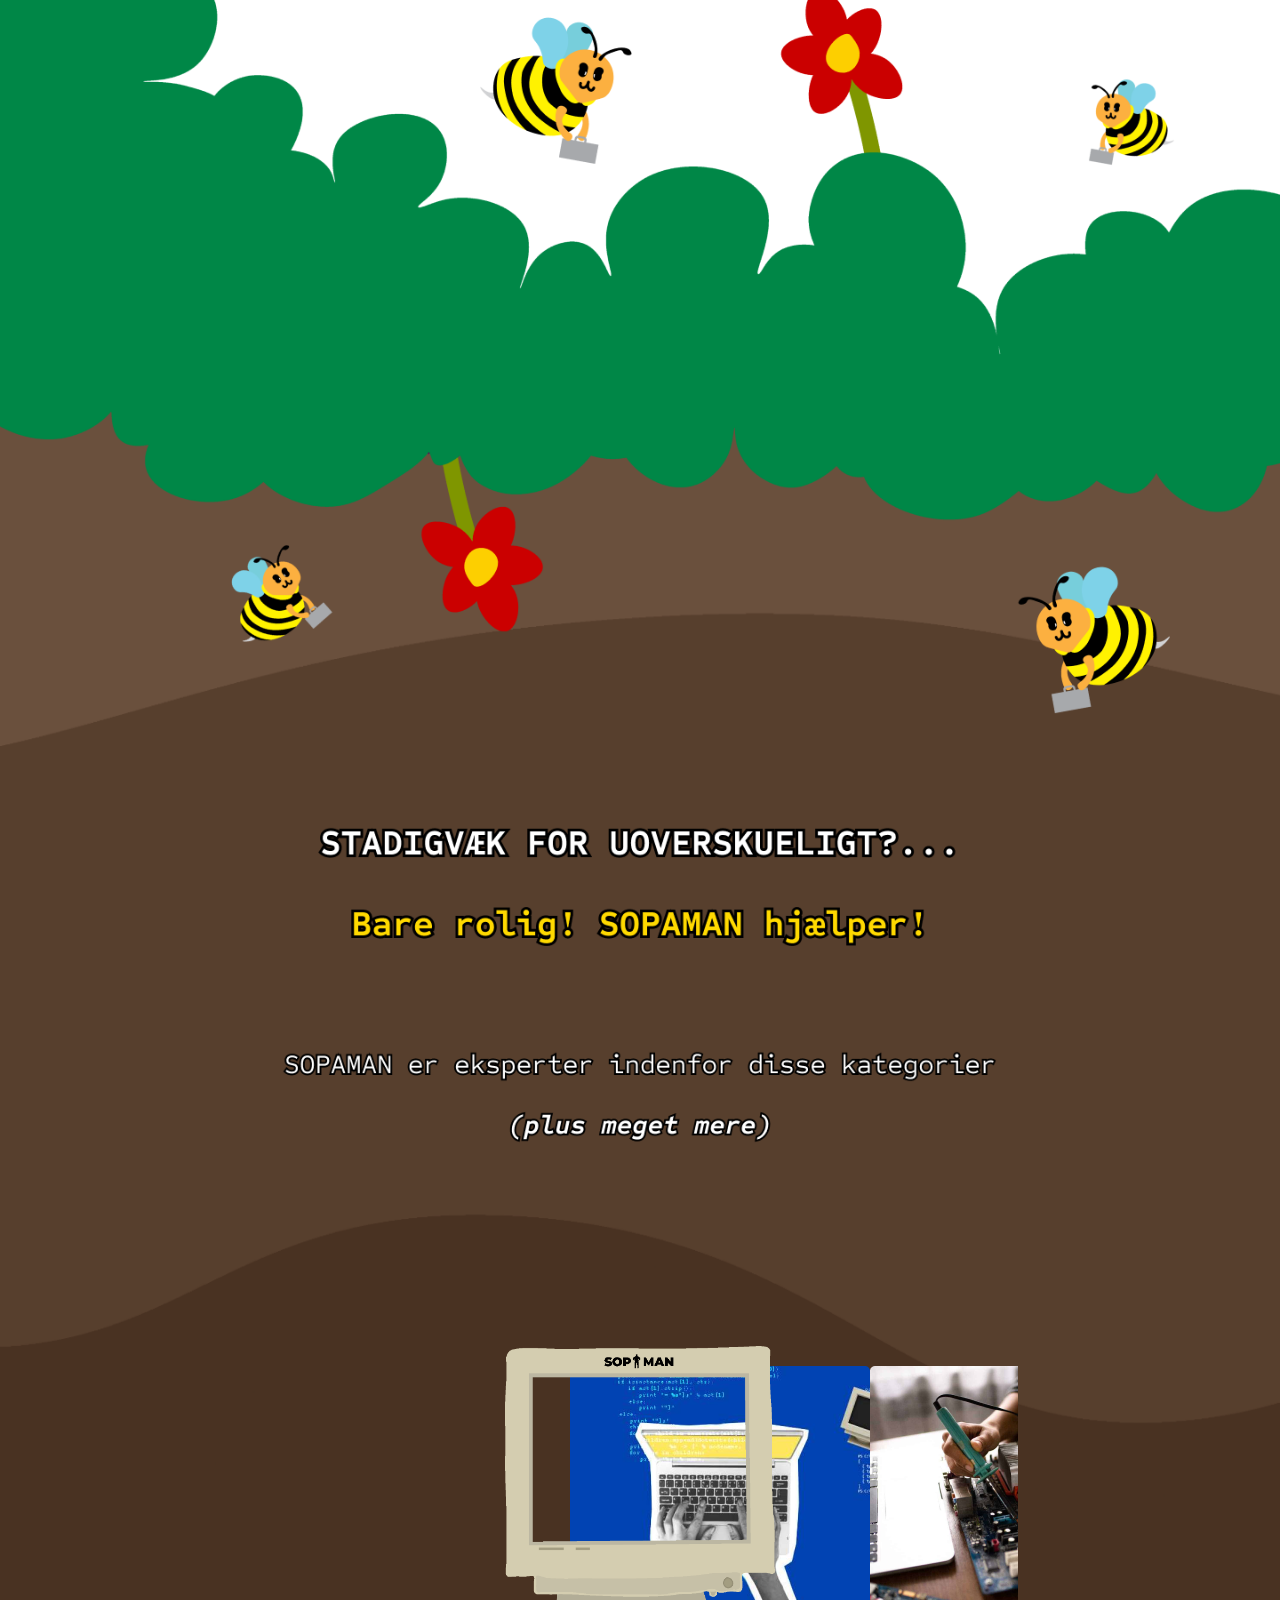
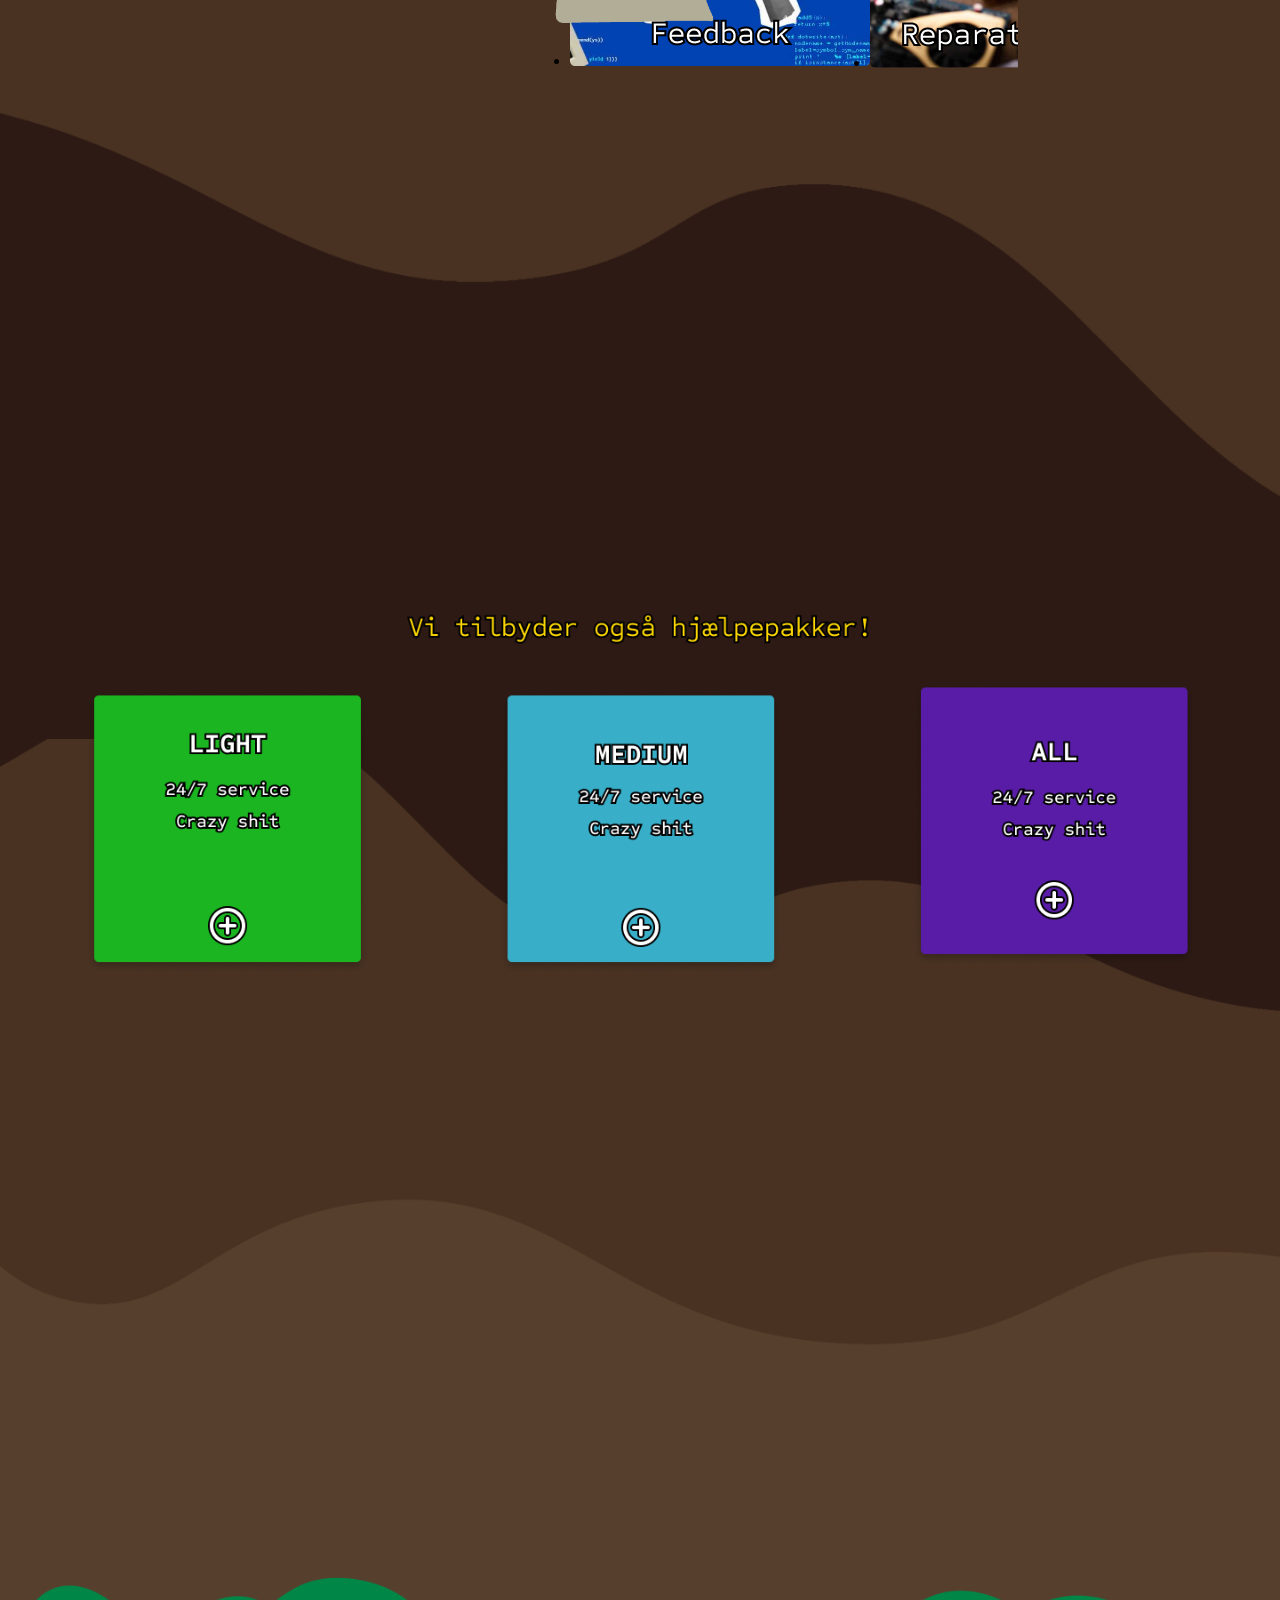
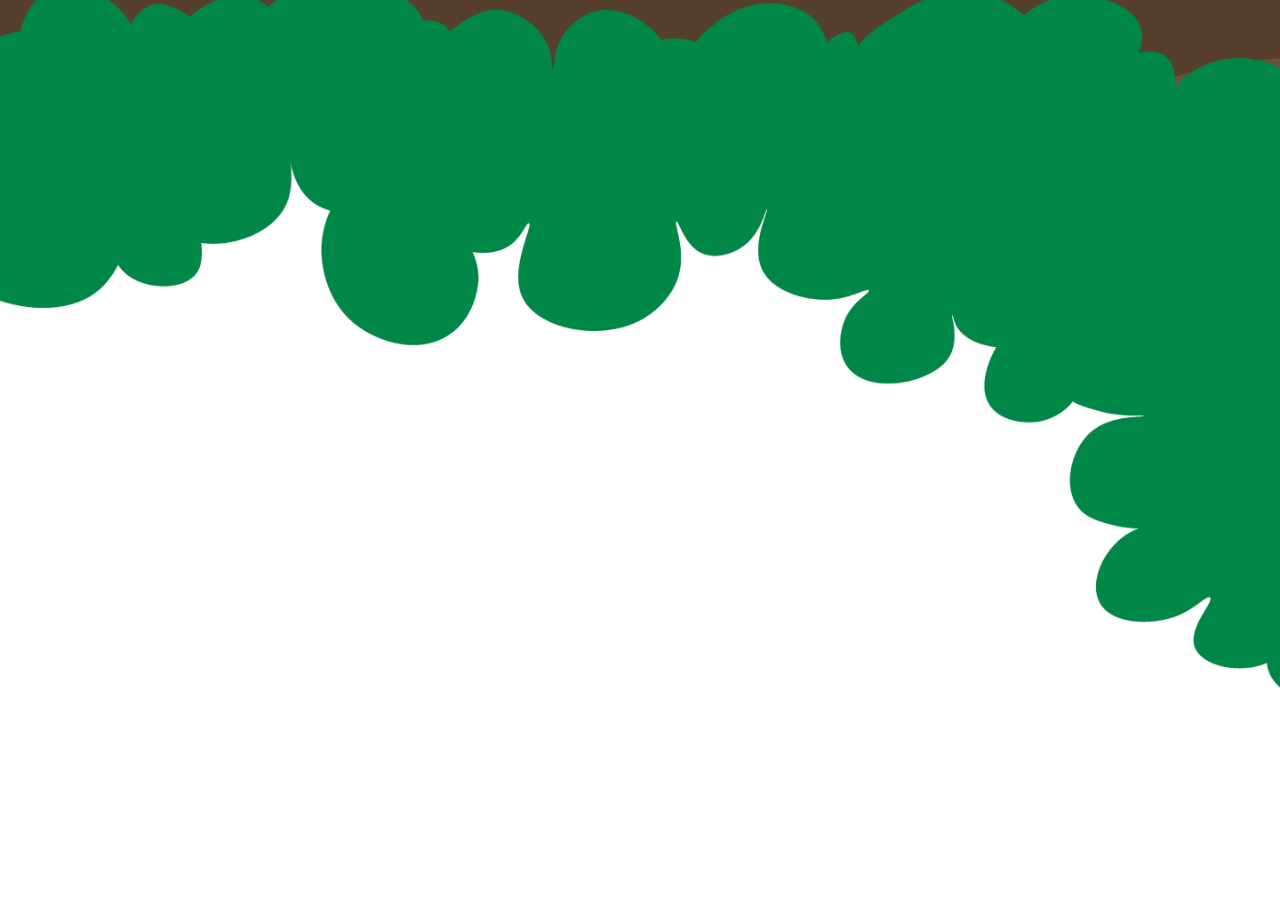
==== commit 989a5638: "Clouds be doing cloudy things" ====
--- a/index.html
+++ b/index.html
@@ -114,7 +114,6 @@
     </section>
 </div>
     <script src="js.js"></script>
-    <script src="js/stars.js"></script>
 </body>
 
 </html>--- a/styles.css
+++ b/styles.css
@@ -153,6 +153,7 @@
     background-color: purple;
     align-items: center;
     height: 300px;
+    z-index: 99;
 }
 
 .dropdown-one li,
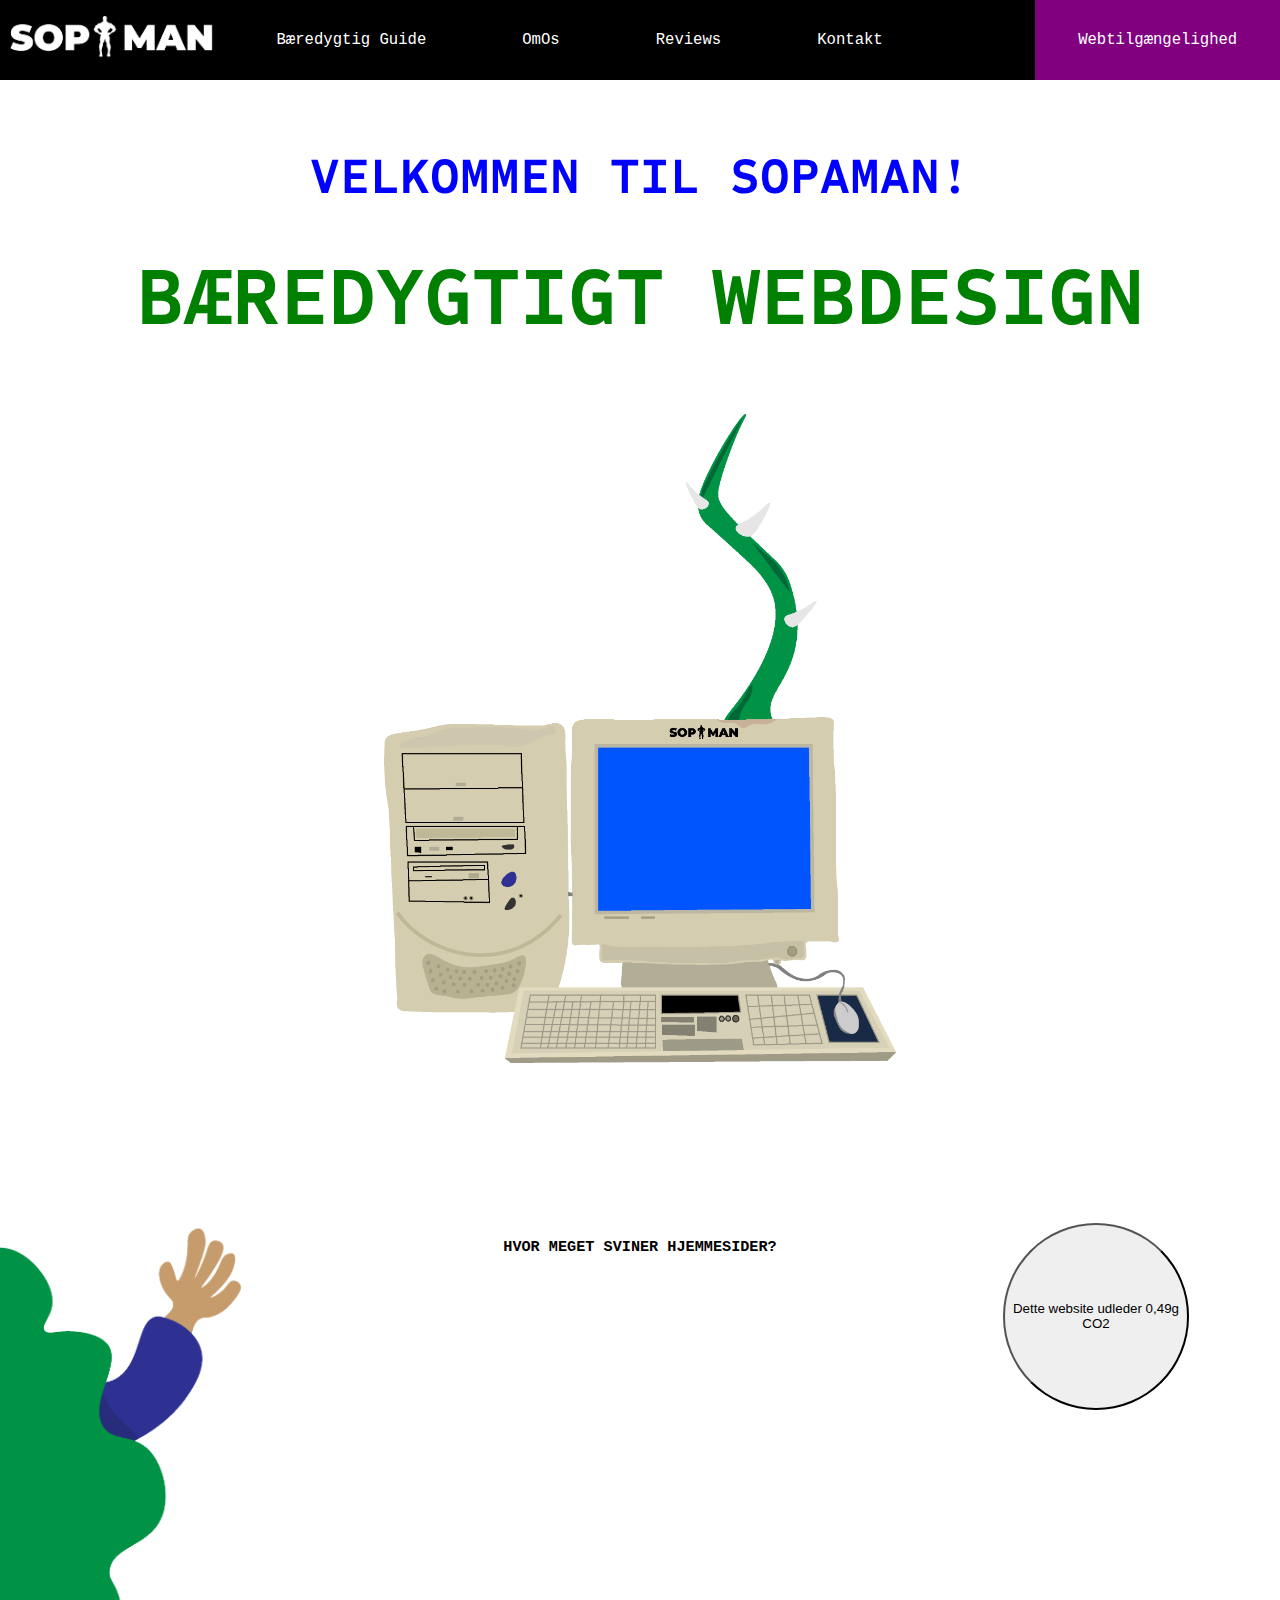
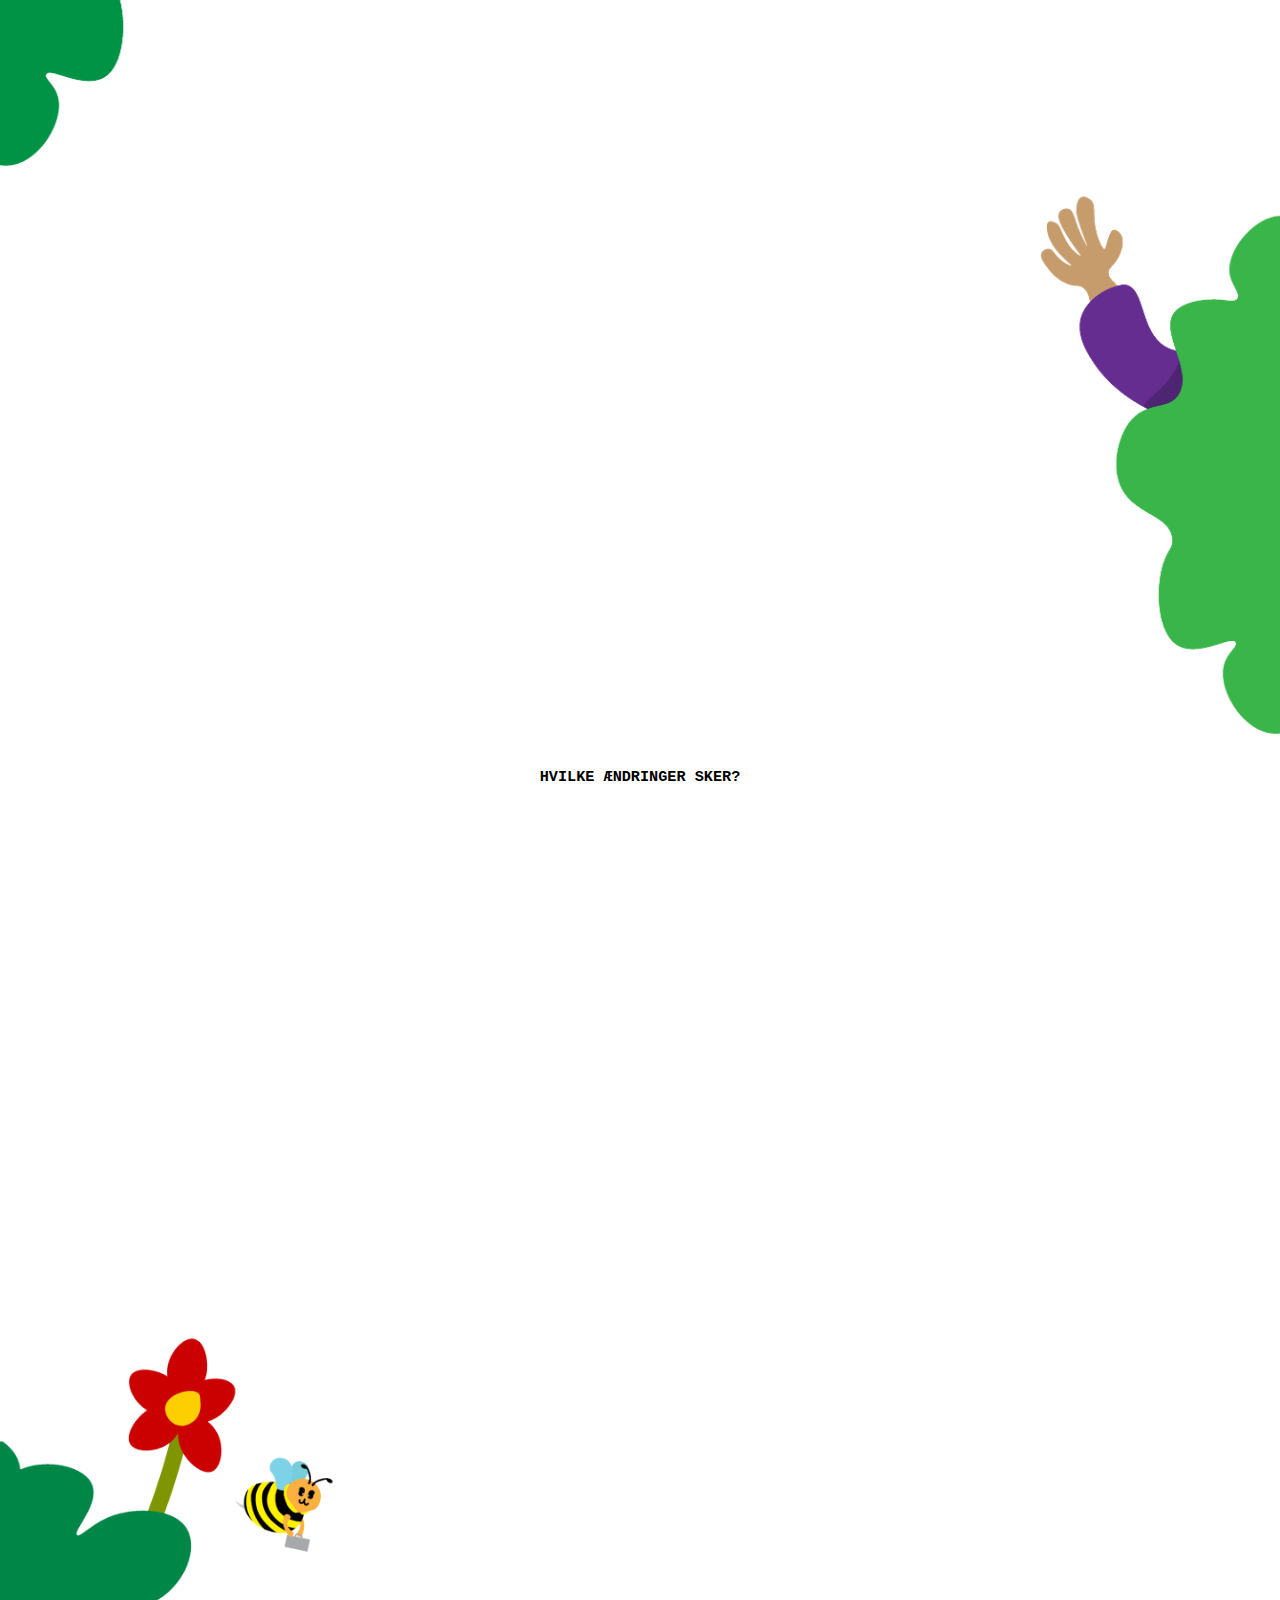
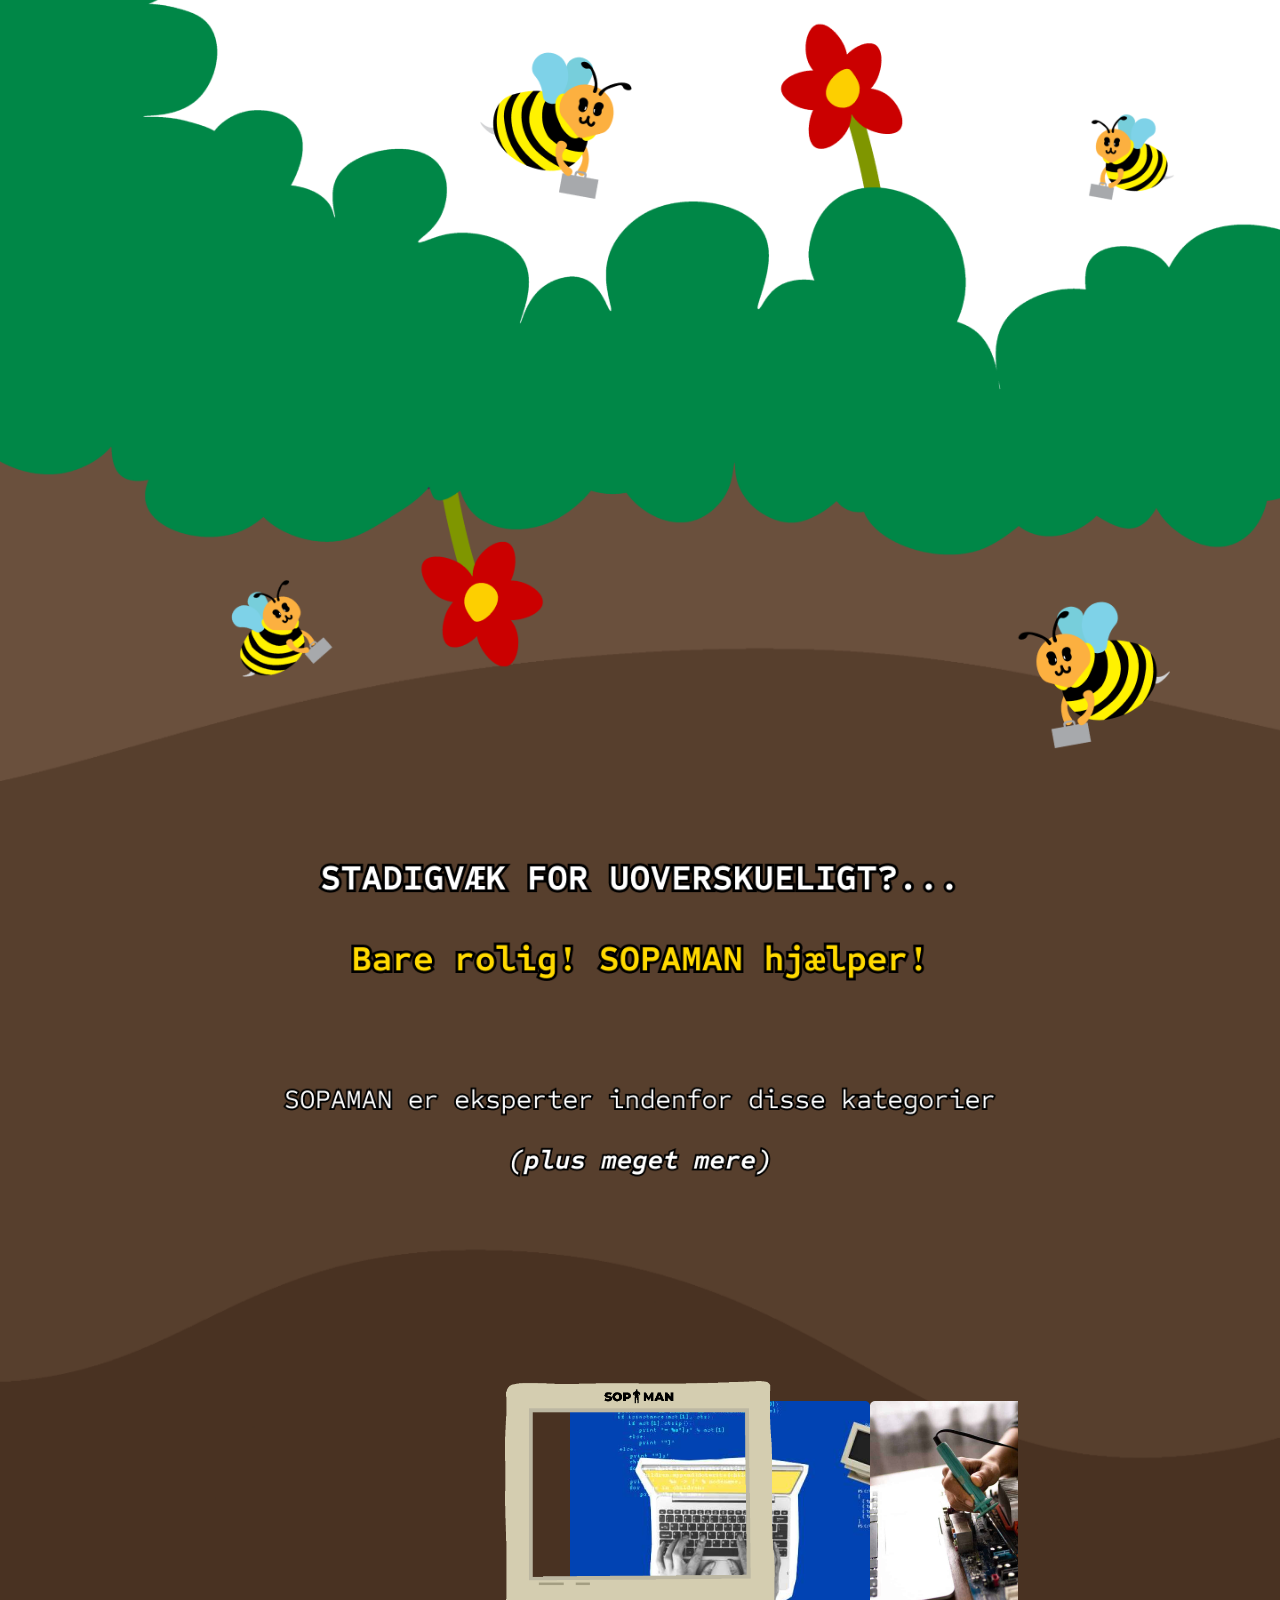
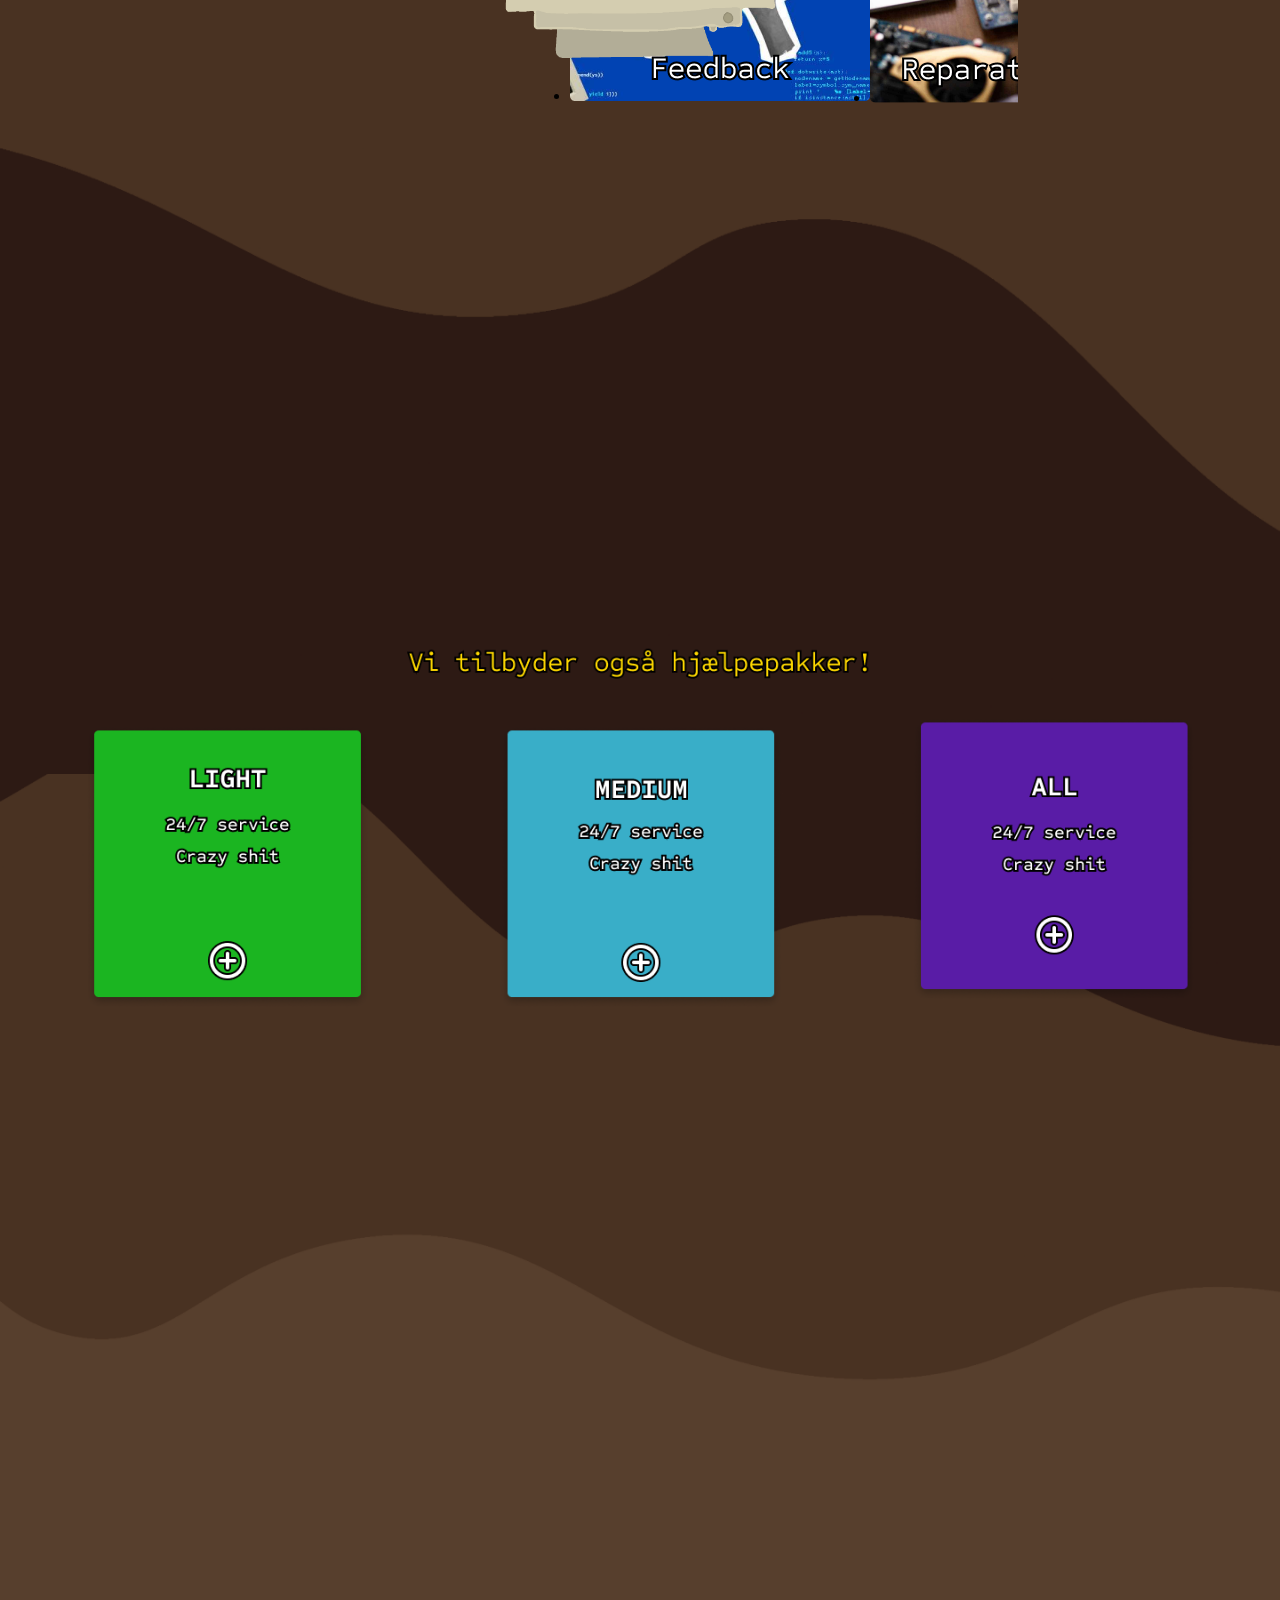
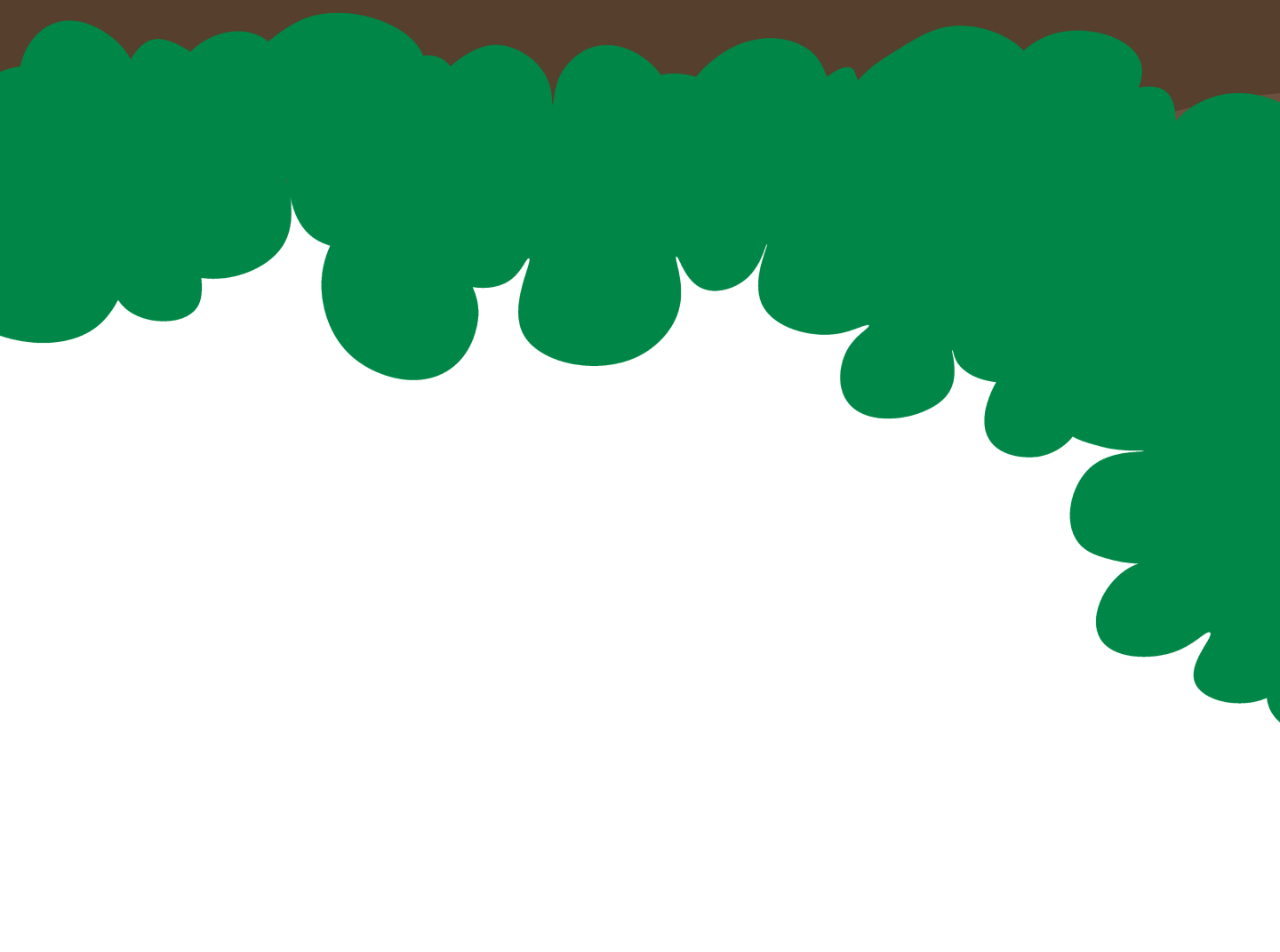
==== commit 665ca8f0: "Connected" ====
--- a/index.html
+++ b/index.html
@@ -15,15 +15,17 @@
     <header>
         <nav>
             <div class="logo">
-                <img src="img/Logo.png" alt="SOPAMAN Logo">
+                <a href="index.html">
+                    <img src="img/Logo.png" alt="SOPAMAN Logo">
+                </a>
             </div>
 
             <div class="navigation">
-                <a href="#">
+                <a href="peter/guide/guide.html">
                     Bæredygtig Guide
 
-                </a><a href="#">
-                    Udledning
+                </a><a href="OmOs.html">
+                    OmOs
 
                 </a><a href="#">
                     Reviews
--- a/styles.css
+++ b/styles.css
@@ -3,6 +3,7 @@
     padding: 0;
     z-index: -2;
     transition: 1s;
+    overflow-x: hidden;
 }
 
 .slider-container {
@@ -14,13 +15,14 @@
 
 h1{
     margin-bottom: -25px;
+    font-size: clamp(0.5rem, 5vw, 3.2rem);
     color: blue;
 }
 
 h2 {
     color: green;
     font-style: normal;
-    font-size: 5.2rem;
+    font-size: clamp(0.5rem, 10vw, 5.2rem);
     line-height: 1.12;
 }
 
@@ -256,13 +258,20 @@
         position: absolute;
         width: 100%;
         height: 60%;
+        transform-origin: 50% 50%;
         animation: blink 8s infinite;
+        animation: rotate 180s infinite;
         z-index: -1;
+      }
+
+      @keyframes rotate {
+        0%  {transform: rotate(0deg);}
+        100%{transform: rotate(360deg);}
       }
       @keyframes blink {
         0%  {opacity: 100%;}
         25% {opacity: 50%;}
-        50% {opacity: 0%;}
+        50% {opacity: 25%;}
         75% {opacity: 50%;}
         100%{opacity: 100%;}
       }
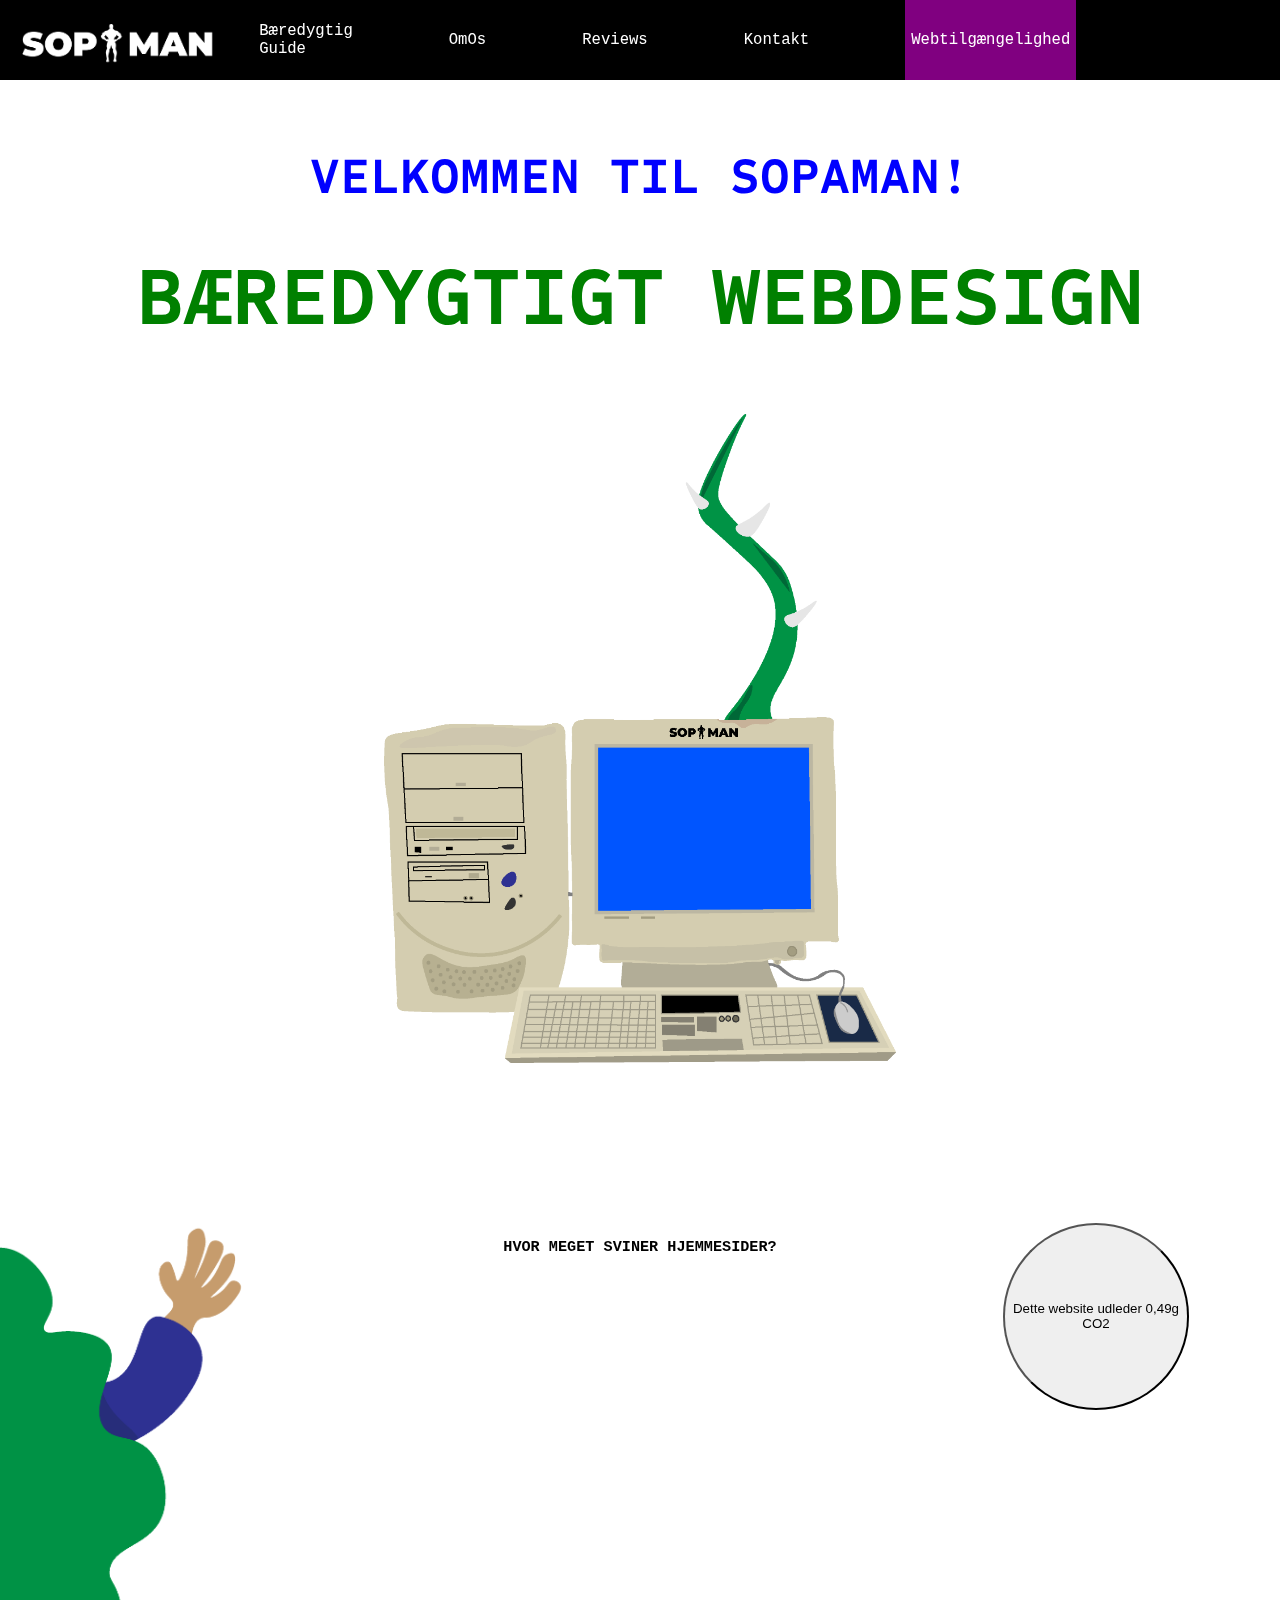
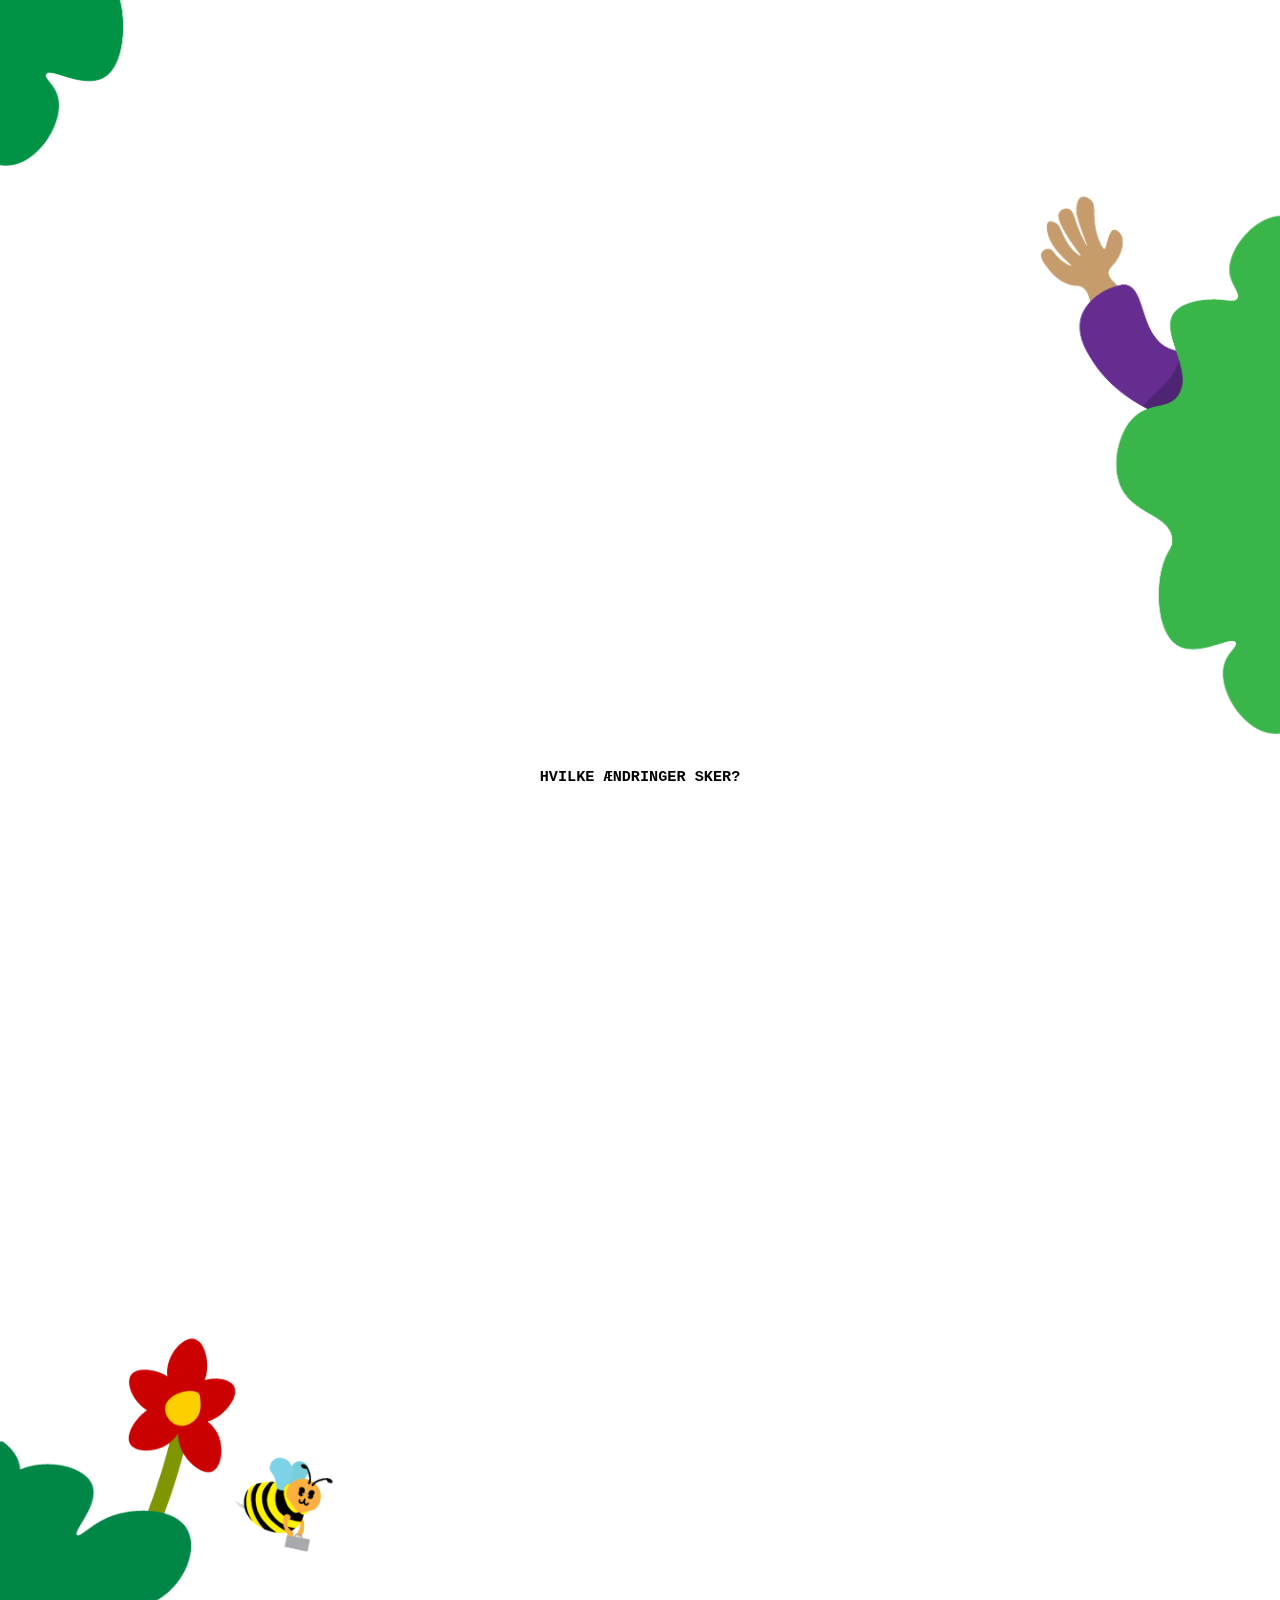
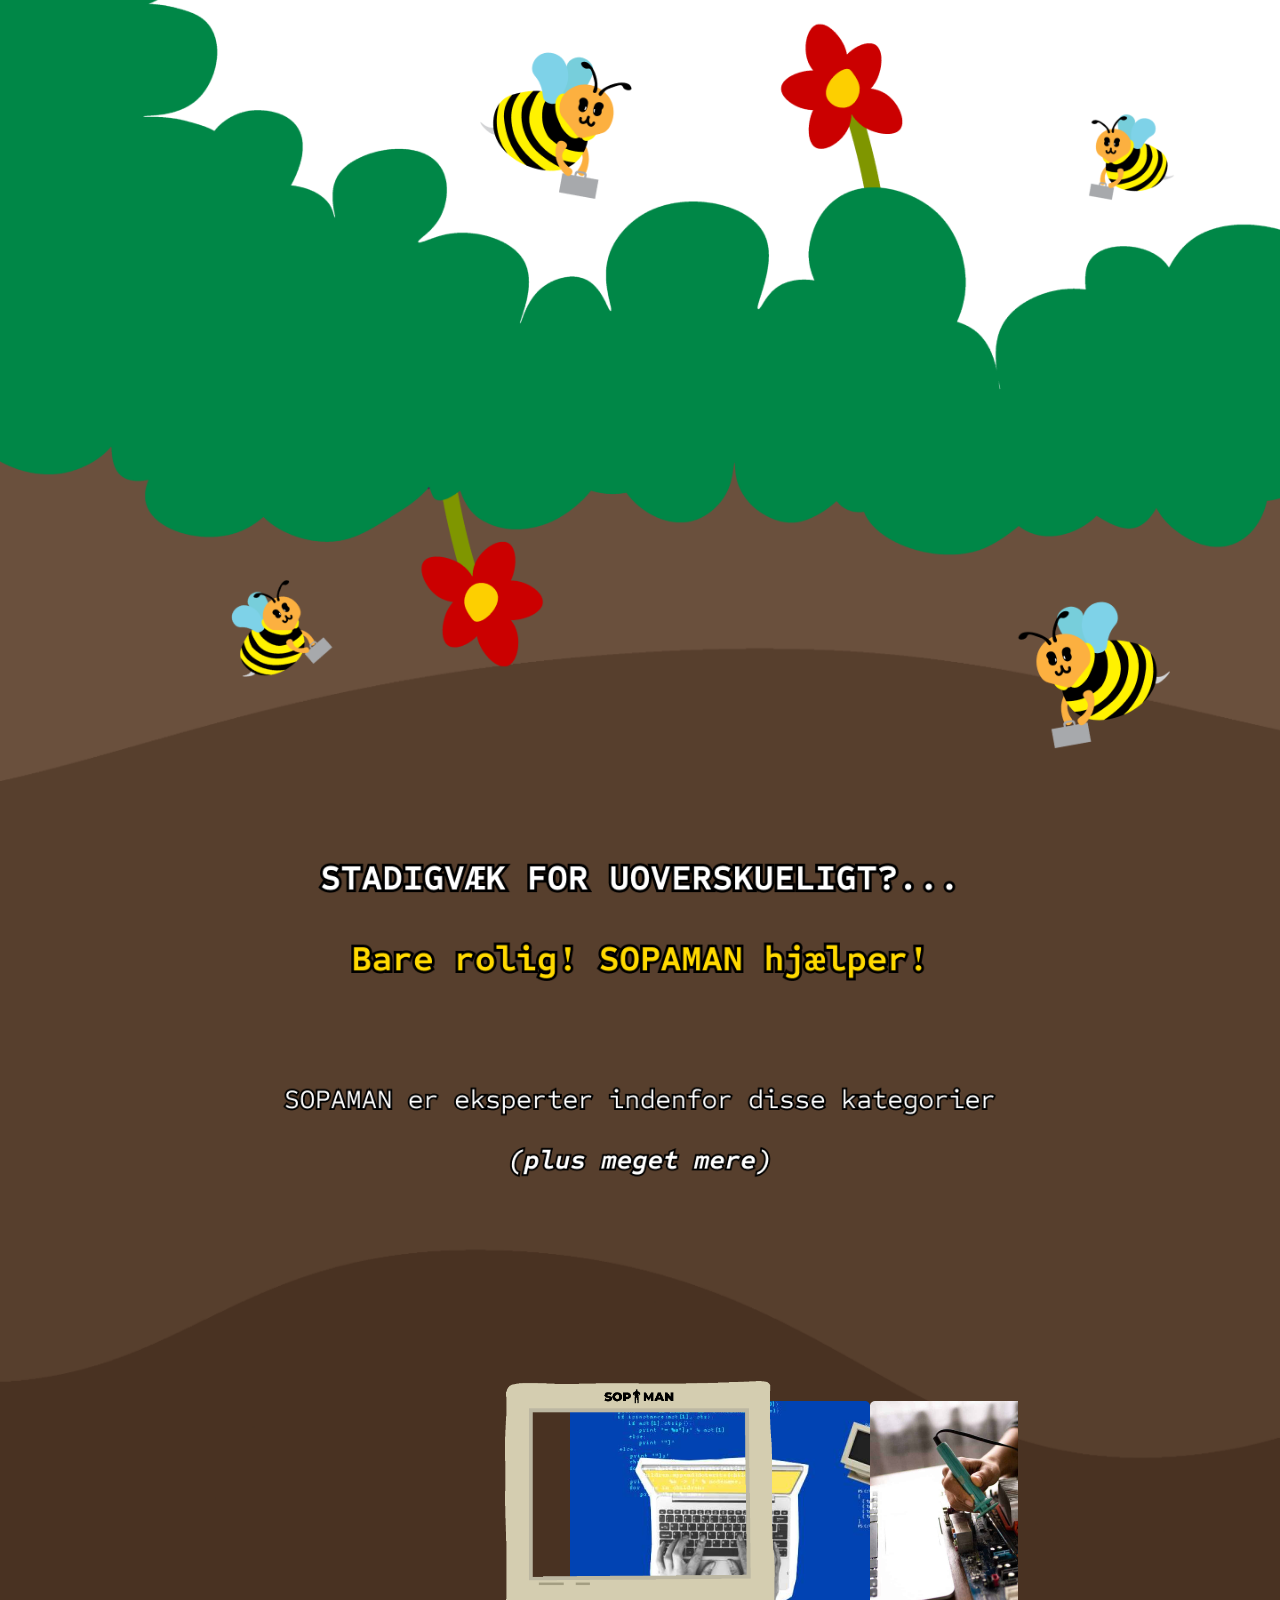
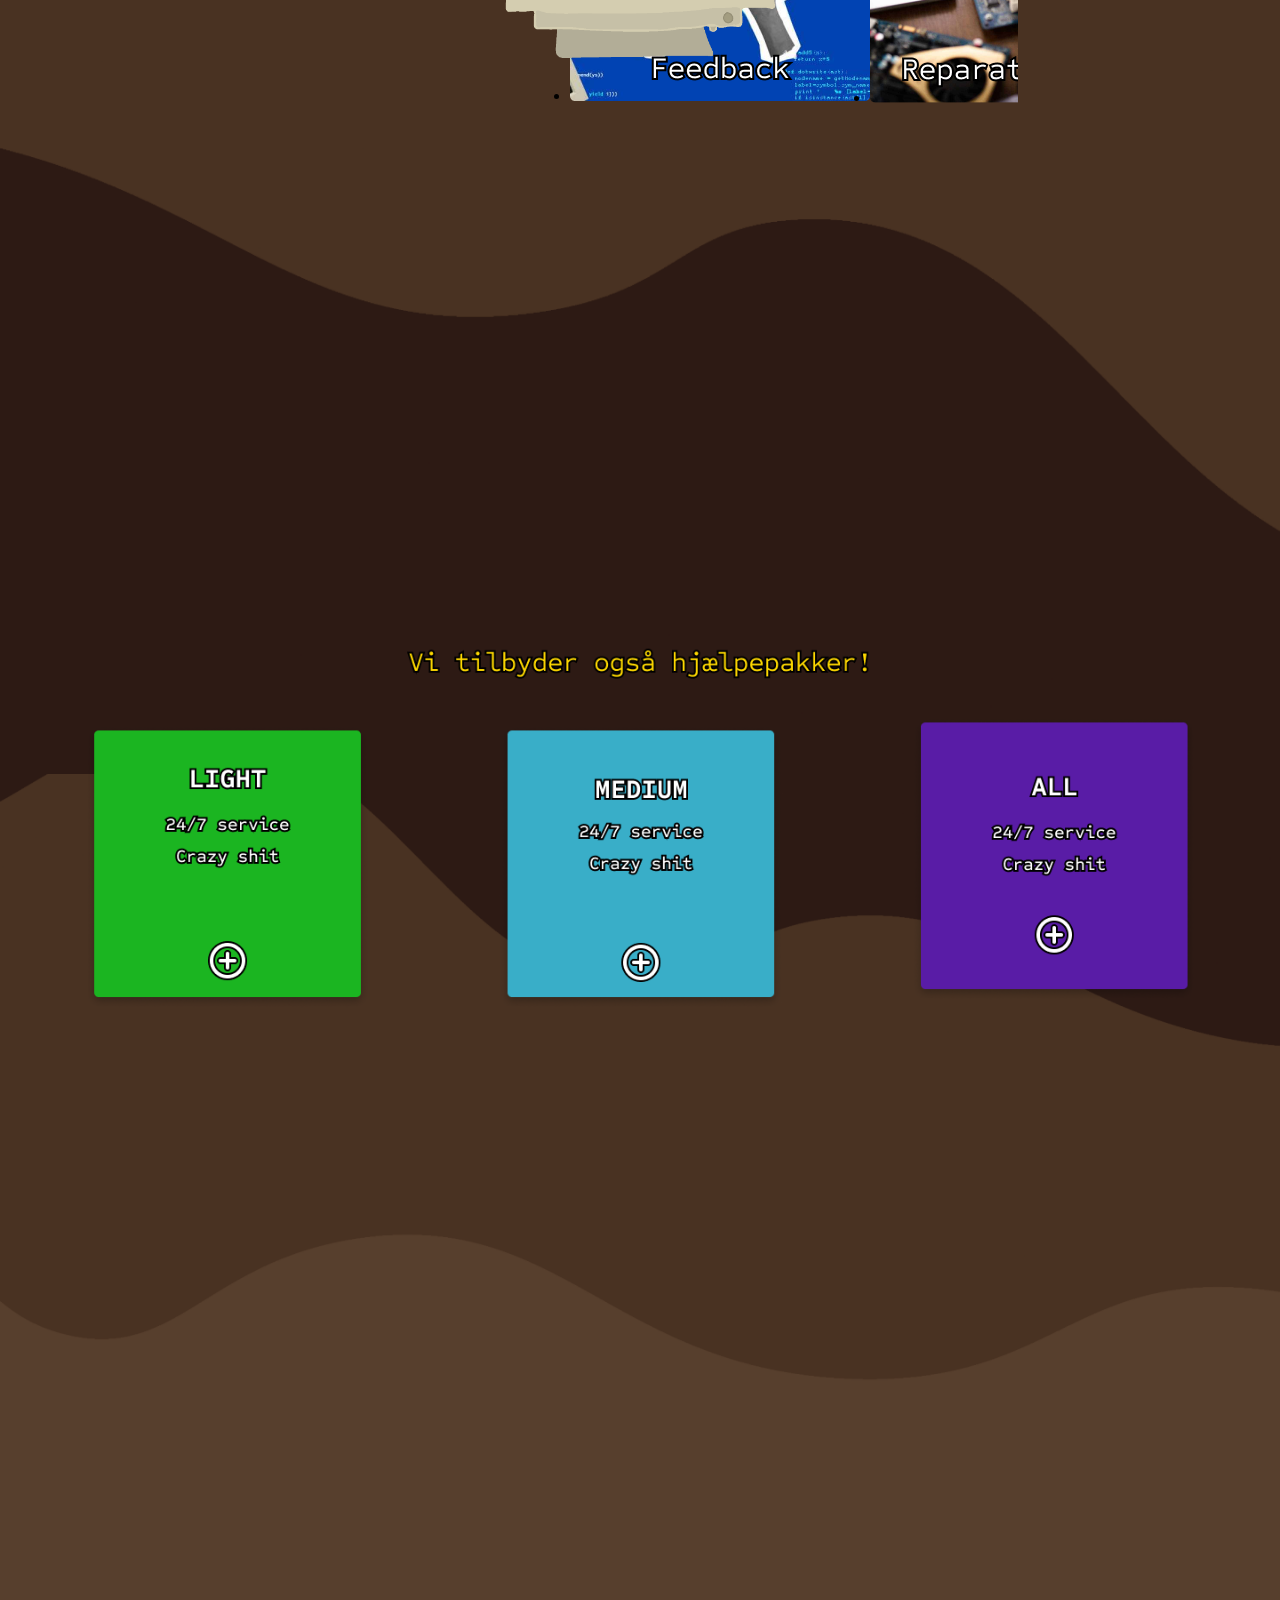
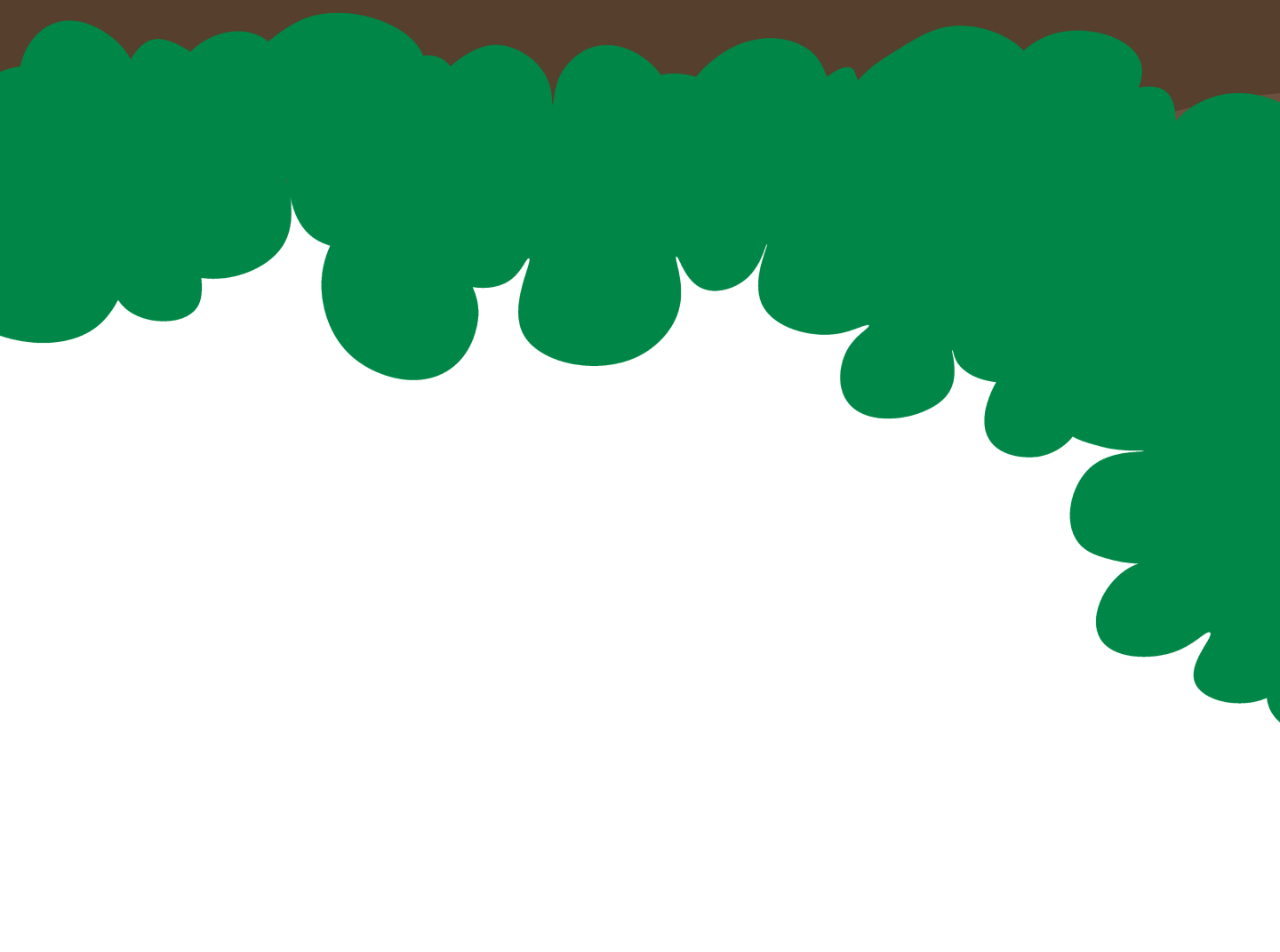
==== commit afa68938: "Burger menu og lidt andet" ====
--- a/index.html
+++ b/index.html
@@ -4,10 +4,10 @@
 <head>
     <meta charset="UTF-8">
     <meta name="viewport" content="width=device-width, initial-scale=1.0">
-    <link rel="stylesheet" href="styles.css">
     <link rel="preconnect" href="https://fonts.googleapis.com">
     <link rel="preconnect" href="https://fonts.gstatic.com" crossorigin>
     <link href="https://fonts.googleapis.com/css2?family=Sometype+Mono:ital,wght@0,400;0,500;0,600;0,700;1,400;1,500;1,600;1,700&display=swap" rel="stylesheet">
+    <link rel="stylesheet" href="styles.css">
     <title>SOP Man</title>
 </head>
 
@@ -20,7 +20,7 @@
                 </a>
             </div>
 
-            <div class="navigation">
+            <div class="navigation" id="desktop-nav">
                 <a href="peter/guide/guide.html">
                     Bæredygtig Guide
 
@@ -37,7 +37,7 @@
 
             <div class="access">
                 <input type="button" value="Webtilgængelighed" id="dropdownButton" class="input-button"
-                    onclick="dropFunctionOne();">
+                    onclick="dropFunctionOne()">
                 <div class="dropdown-one dropdown-link" id="dropdown">
                     <li>
                         <div class="slider-container">
@@ -48,7 +48,7 @@
                     <li>
                         <div class = 'toggle-switch'>
                             <label>
-                                <input type = 'checkbox' onclick="darkmodeFunction();" id="darkmode">
+                                <input type = 'checkbox' onclick="darkmodeFunction()" id="darkmode">
                                 <span class = 'slider'></span>
                             </label>
                             </a>
@@ -56,7 +56,27 @@
                     </li>
                 </div>
             </div>
+            <label id="burger-button" onclick="burgerFunction();">
+                <div class="line"></div>
+                <div class="empty"></div>
+                <div class="line"></div>
+                <div class="empty"></div>
+                <div class="line"></div>
+            </label>
+            <div class="burger-menu" id="burger-menu">
+                <a href="peter/guide/guide.html">
+                    Bæredygtig Guide
 
+                </a><a href="OmOs.html">
+                    OmOs
+
+                </a><a href="#">
+                    Reviews
+
+                </a><a href="#">
+                    Kontakt
+                </a>
+            </div>
         </nav>
     </header>
 
--- a/styles.css
+++ b/styles.css
@@ -31,6 +31,33 @@
     text-align: center;
 }
 
+#burger-button {
+    display: flex;
+    flex-direction: column;
+    justify-content: center;
+    width: 6%;
+    margin-left: 30%;
+    cursor: pointer;
+}
+.line {
+    background-color: white;
+    height: 8%;
+    border-radius: 10px;
+}
+.empty {
+    height: 10%;
+}
+
+.burger-menu {
+    display: none;
+    background-color: purple;
+    flex-direction: column;
+    position: absolute;
+    top: 8.7%;
+    right: 0;
+    z-index: 850;
+}
+
 header nav {
     display: flex;
     background-color: black;
@@ -39,7 +66,9 @@
 }
 
 .logo {
-    width: 25%;
+    max-width: 21%;
+    min-width: 15%;
+    margin: 1% 3% 0 1%;
     display: inline-flex;
     align-items: center;
 }
@@ -86,7 +115,7 @@
     margin-left: 40%;
 }
 .fyldforside img {
-    width: 60%;
+    max-width: 60%;
 }
 .info-graphic {
     display: flex;
@@ -136,6 +165,7 @@
 .access {
     background-color: purple;
     width: 30%;
+    z-index: 900;
 }
 
 .access input {
@@ -225,6 +255,7 @@
     box-shadow: none;
     }
     .CO2 {
+    display: block;
     grid-area: 1 / 3;
     height: 14em;
     width: 14em;
@@ -244,6 +275,7 @@
     #CO2-secondP {
     display: none;
     }
+
     .star {
         position: absolute;
         width: 32px;
@@ -255,12 +287,11 @@
         height: 32px;
     }
     #star-container {
-        position: absolute;
+        position: fixed;
         width: 100%;
         height: 60%;
-        transform-origin: 50% 50%;
+        transform-origin: center;
         animation: blink 8s infinite;
-        animation: rotate 180s infinite;
         z-index: -1;
       }
 
@@ -275,8 +306,36 @@
         75% {opacity: 50%;}
         100%{opacity: 100%;}
       }
+      #container {
+        height: 150px;
+        width: 150px;
+    }
+      /*Messing with 3d*/
+      @media only screen and(max-width: 900px){
+        #spline {
+            height: 350px;
+            width: 350px;
+        }
+      }
+
+      @media screen and (max-width: 900px) {
+        .CO2 {
+            display: none;
+        }
+        #desktop-nav {
+            display: none;
+        }
+        label {
+            display: flex;
+        }
+    }
+    @media screen and (min-width: 900px) {
+        label {
+            display: none;
+        }
+    }
     
                     /*I WANNA BE LAST*/
                     .show {display: flex;}
                     .darkmode{background-color: black;}
-                    .textNight {color: white;}
+                    .dark-text{color: white;}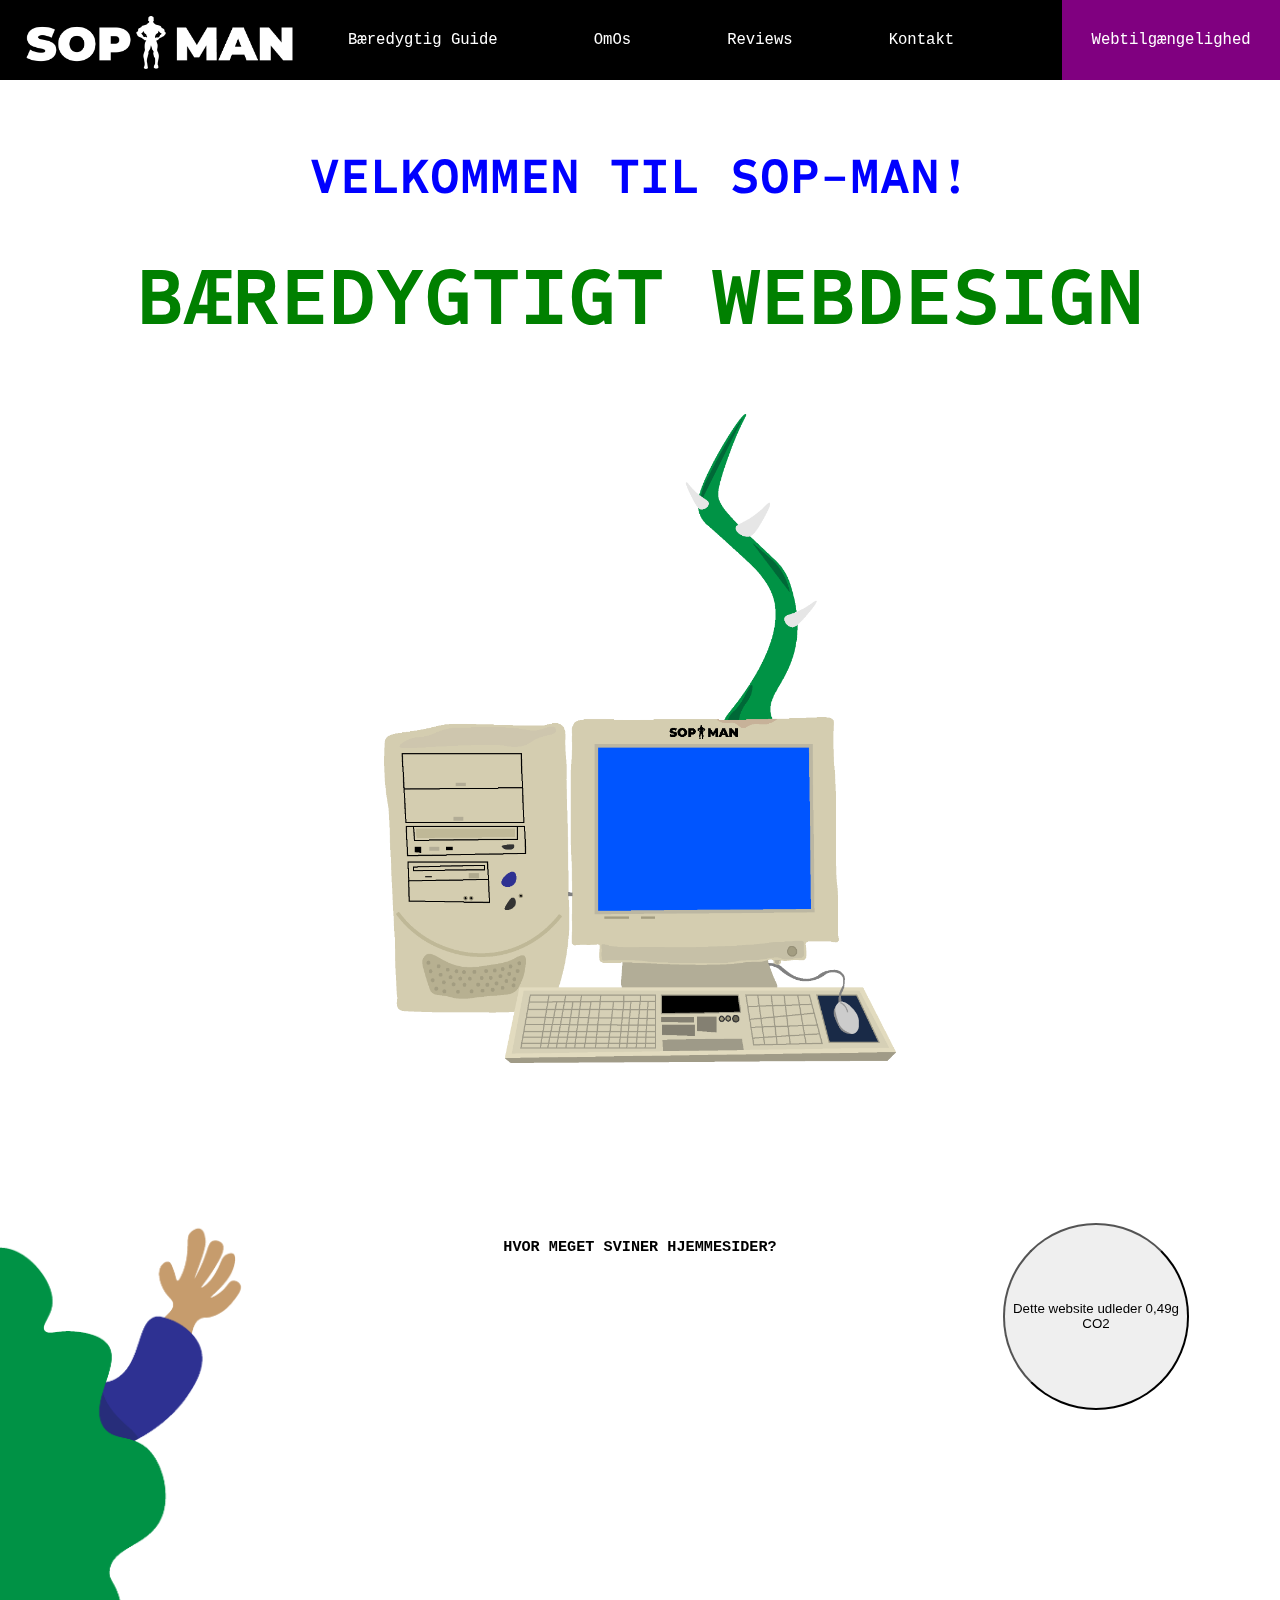
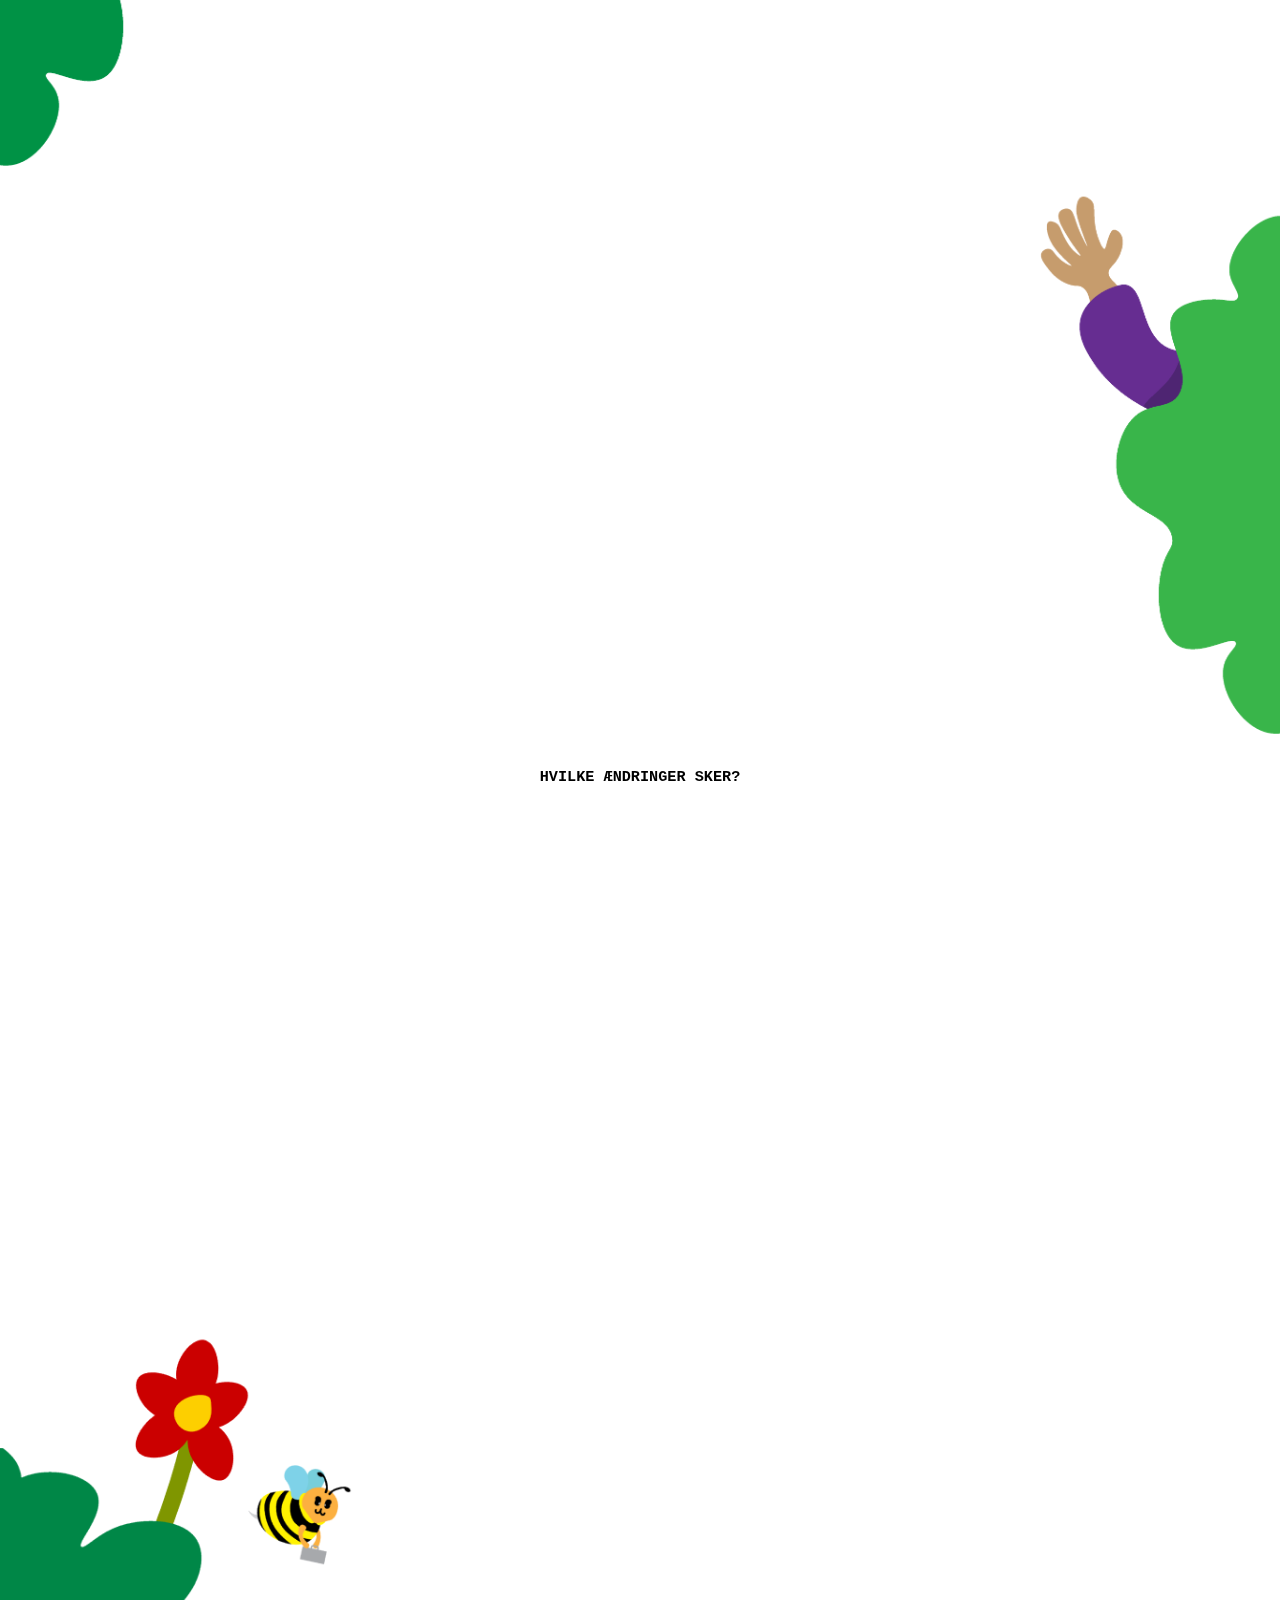
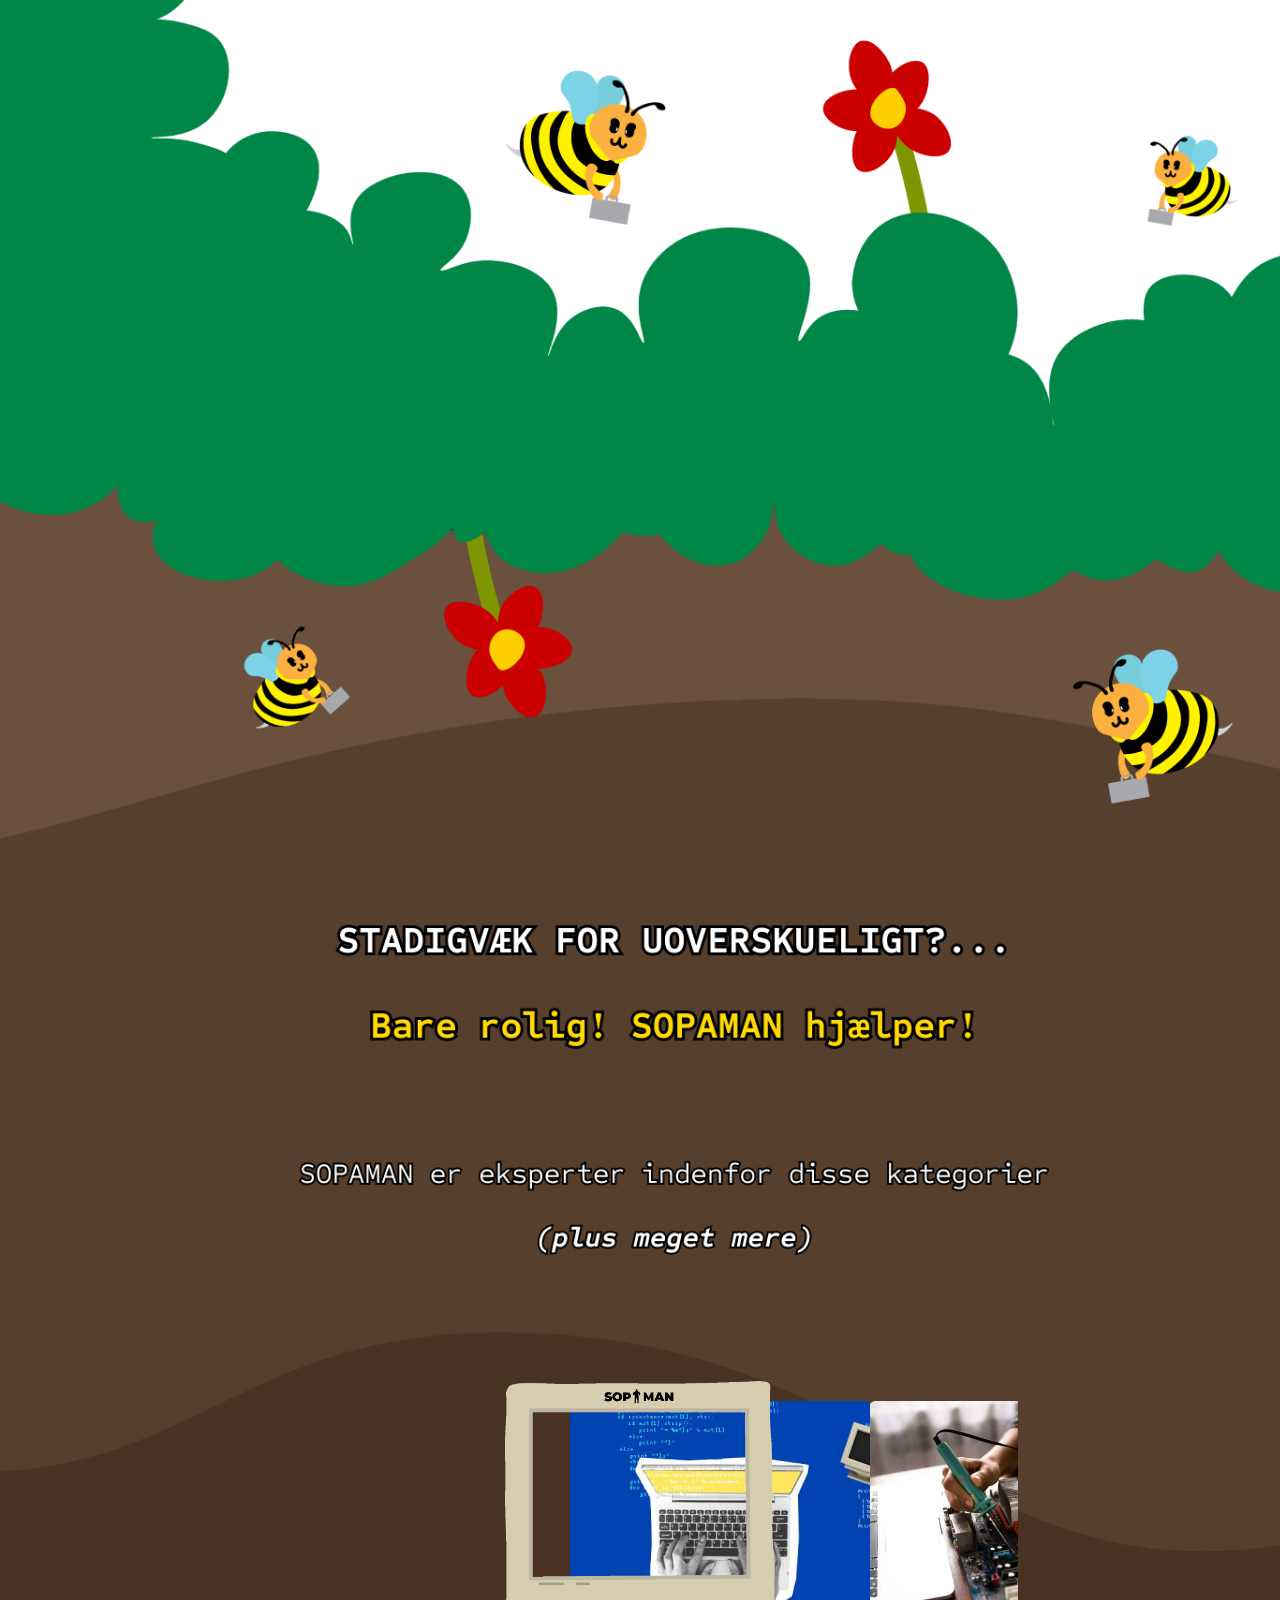
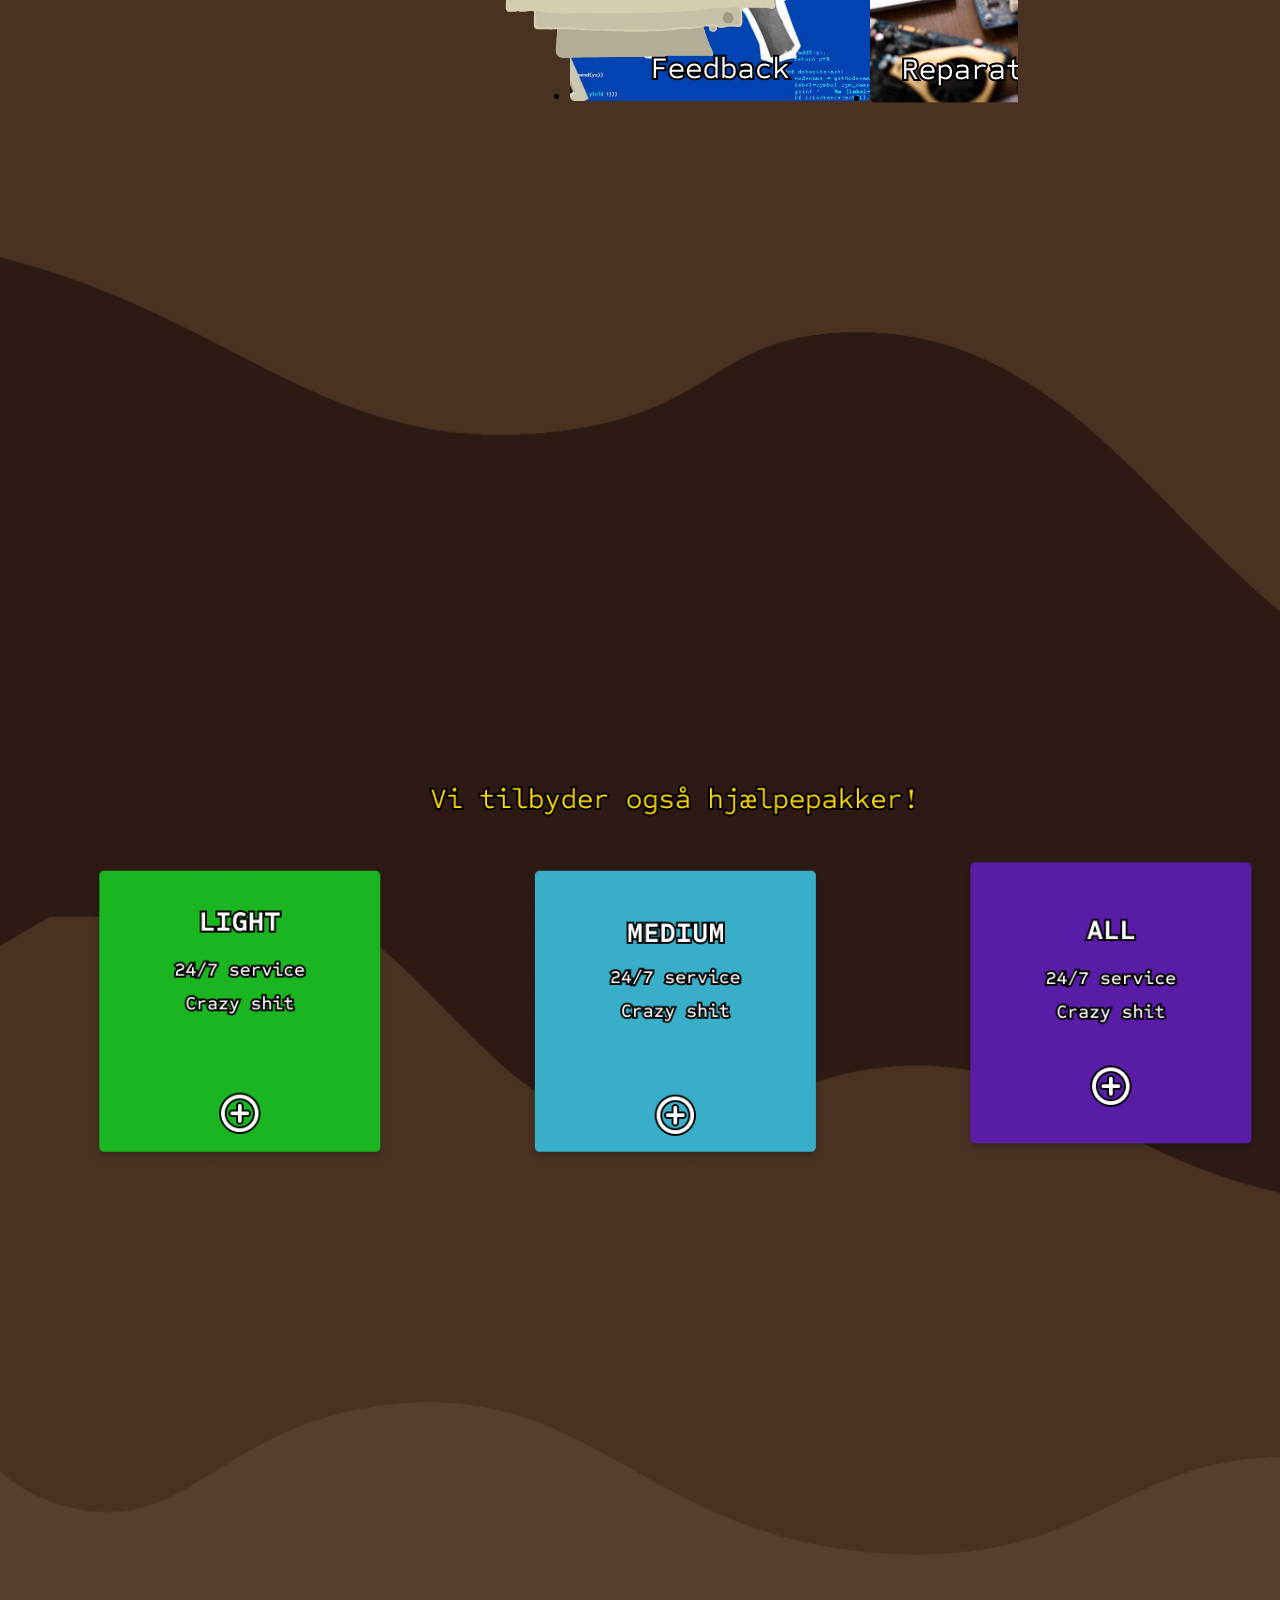
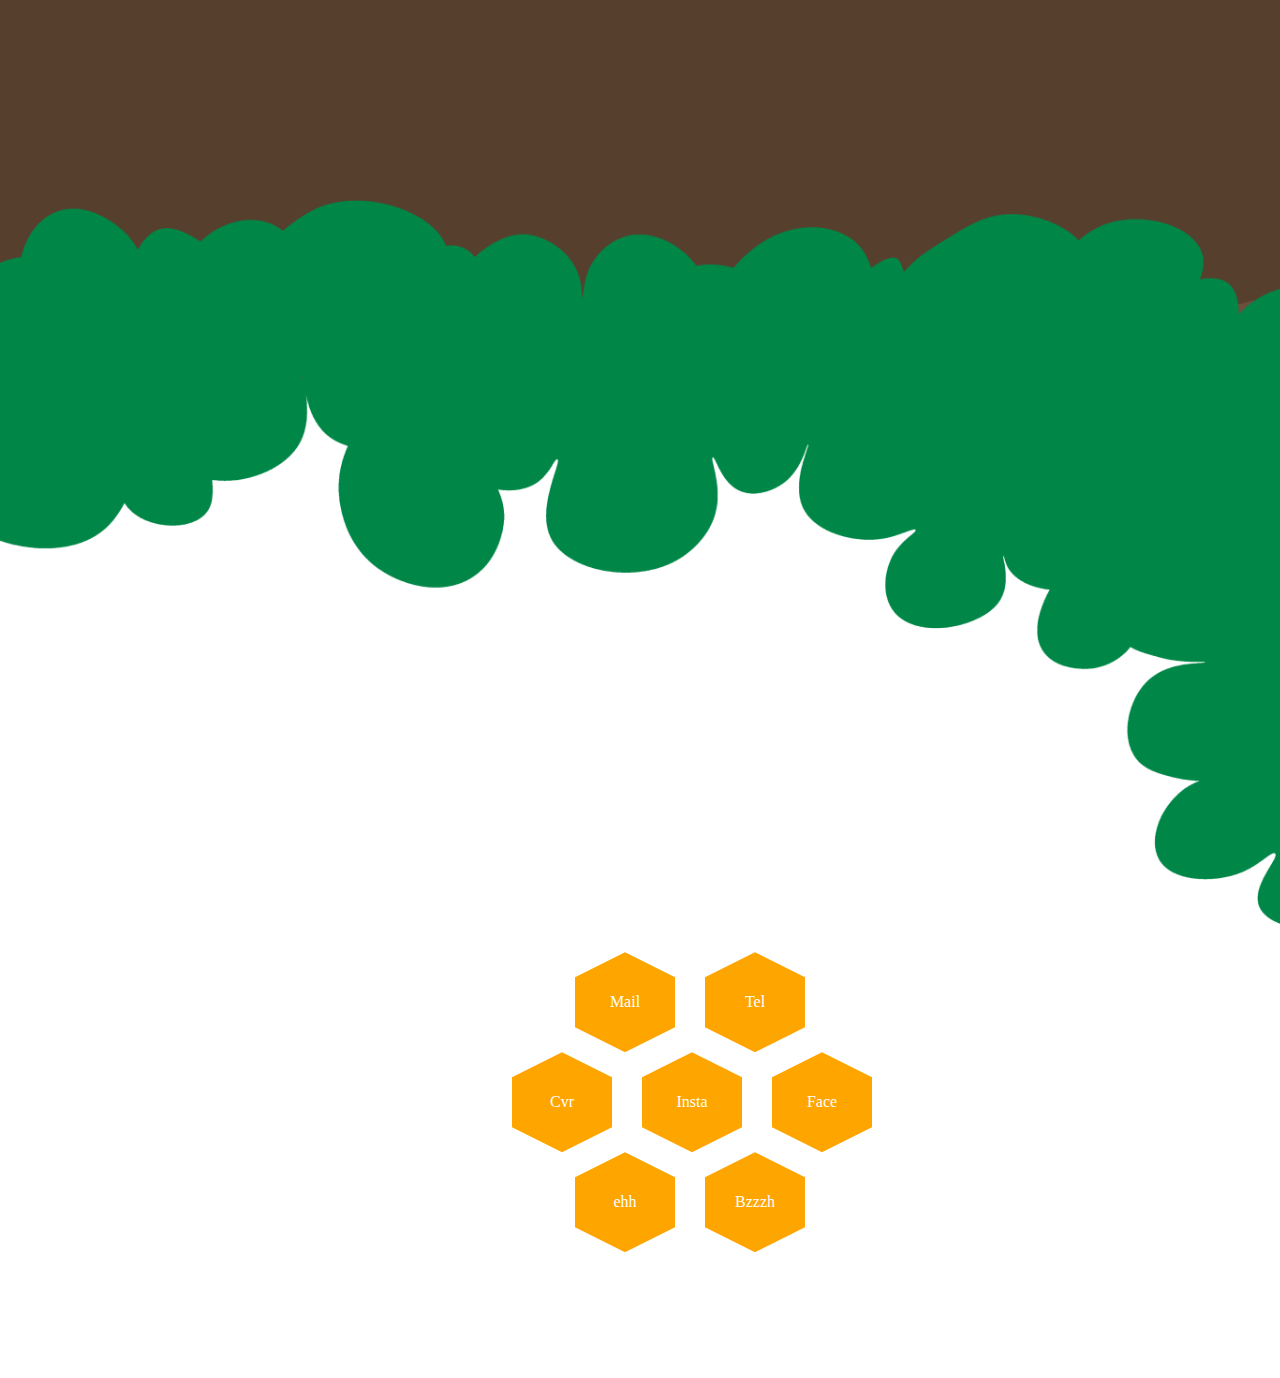
==== commit 4138b9f2: "ehm changes yep" ====
--- a/index.html
+++ b/index.html
@@ -90,7 +90,8 @@
     <section class="forside">
 
         <div class="display-text" id="display-text">
-            <h1>VELKOMMEN TIL SOPAMAN!</h1>
+            <!--SOP-"Sustainable","Online","Presense" or "Sebila","Oliver","Pete"-->
+            <h1>VELKOMMEN TIL SOP-MAN!</h1>
             <h2>BÆREDYGTIGT WEBDESIGN</h2>
         </div>
 
@@ -135,7 +136,25 @@
         </div>
     </section>
 </div>
+<!--DELETE   Mail,Tel,Cvr,Socials,   DELETE-->
+
     <script src="js.js"></script>
+
+<footer>
+<nav class="honeyComb">
+    <div class="top-hex">
+        <div class="honeyComb-hex"><a href=""><p>Mail</p></a></div>
+        <div class="honeyComb-hex"><a href=""><p>Tel</p></a></div>
+    </div>
+    <div class="honeyComb-hex"><a href=""><p>Cvr</p></a></div>
+    <div class="honeyComb-hex"><a href=""><p>Insta</p></a></div>
+    <div class="honeyComb-hex"><a href=""><p>Face</p></a></div>
+    <div class="bottom-hex">
+        <div class="honeyComb-hex"><a href=""><p>ehh</p></a></div>
+        <div class="honeyComb-hex"><a href=""><p>Bzzzh</p></a></div> 
+    </div>
+    
+</nav>
+</footer>
 </body>
-
 </html>--- a/styles.css
+++ b/styles.css
@@ -35,8 +35,8 @@
     display: flex;
     flex-direction: column;
     justify-content: center;
-    width: 6%;
-    margin-left: 30%;
+    width: 32px;
+    margin-left: 35%;
     cursor: pointer;
 }
 .line {
@@ -50,12 +50,25 @@
 
 .burger-menu {
     display: none;
-    background-color: purple;
+    height: 20%;
+    width: 25%;
+    font-size: larger;
+    background-color: black;
     flex-direction: column;
     position: absolute;
     top: 8.7%;
     right: 0;
     z-index: 850;
+}
+
+.burger-menu a {
+    margin-left: 15px;
+    line-height: 40px;
+    transition: color 0.3s ease-in-out;
+}
+
+.burger-menu a:hover {
+    color: purple;
 }
 
 header nav {
@@ -75,7 +88,12 @@
 
 .logo img {
     width: 100%;
+    transition: all 0.3s ease-in-out;
     margin-left: 5%;
+}
+
+.logo img:hover {
+    transform: scale(1.2);
 }
 
 .computer {
@@ -121,7 +139,7 @@
     display: flex;
     background-image: url(img/BEE.png);
     background-repeat: no-repeat;
-    background-size: contain;
+    background-size: cover;
     width: 100%;
     height: 4435px;
     justify-content: center;
@@ -160,6 +178,12 @@
     margin: 0 6rem 0 0;
     font-family: monospace;
     font-size: larger;
+    transition: all 0.3s ease;
+}
+
+.navigation a:hover {
+    font-weight: bolder;
+    transform: scale(1.3);
 }
 
 .access {
@@ -171,12 +195,12 @@
 .access input {
     width: 100%;
     height: 100%;
-    opacity: 1;
     background-color: purple;
     border: none;
     font-size: larger;
     color: white;
     font-family: monospace;
+    cursor: pointer;
 }
 
 .dropdown-one {
@@ -294,6 +318,42 @@
         animation: blink 8s infinite;
         z-index: -1;
       }
+
+    .honeyComb {
+        display: flex;
+        flex-wrap: wrap;
+        width: 420px;
+        column-gap: 30px;
+        margin-left: 40%;
+    }
+
+    .top-hex {
+        display: flex;
+        margin:0 0 0% 15%;
+        column-gap: 30px;
+    }
+    .honeyComb-hex {
+        clip-path: polygon(50% 0, 100% 25%, 100% 75%, 50% 100%, 0 75%, 0 25%);
+        background: orange;
+        width: 100px;
+        height: 100px;
+    }
+
+    .honeyComb-hex :hover {
+        transform: scale(1.5);
+        background-color: green;
+    }
+    .honeyComb-hex p {
+        text-align: center;
+        padding: 25px 25px;
+        transition: all 0.5s ease;
+    }
+
+    .bottom-hex {
+        display: flex;
+        margin:0 0 30% 15%;
+        column-gap: 30px;
+    }
 
       @keyframes rotate {
         0%  {transform: rotate(0deg);}
@@ -318,7 +378,7 @@
         }
       }
 
-      @media screen and (max-width: 900px) {
+      @media screen and (max-width: 1000px) {
         .CO2 {
             display: none;
         }
@@ -328,11 +388,18 @@
         label {
             display: flex;
         }
-    }
-    @media screen and (min-width: 900px) {
-        label {
+        
+    }
+    @media screen and (min-width: 1000px) {
+        #burger-button {
             display: none;
         }
+    }
+
+    @media screen and (max-width: 1200px) {
+       .info-graphic{
+            background-size: contain;
+        } 
     }
     
                     /*I WANNA BE LAST*/
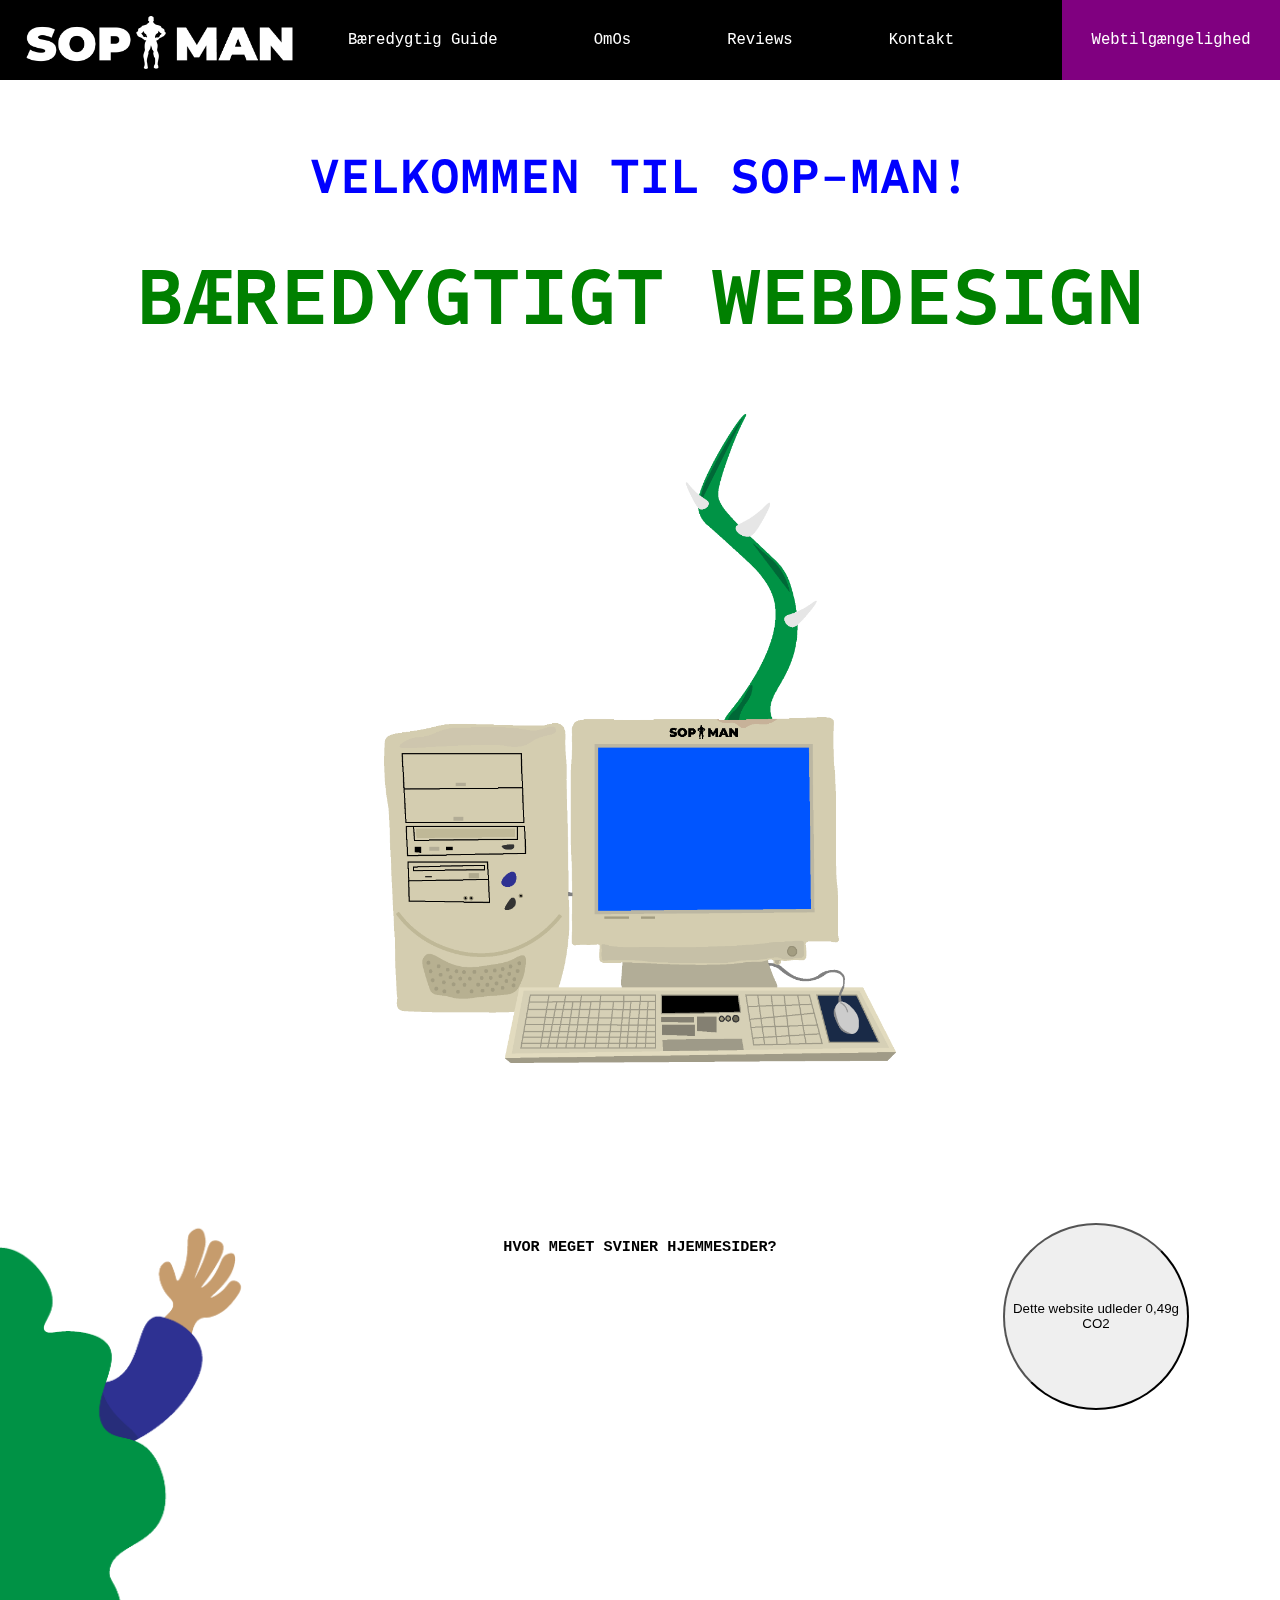
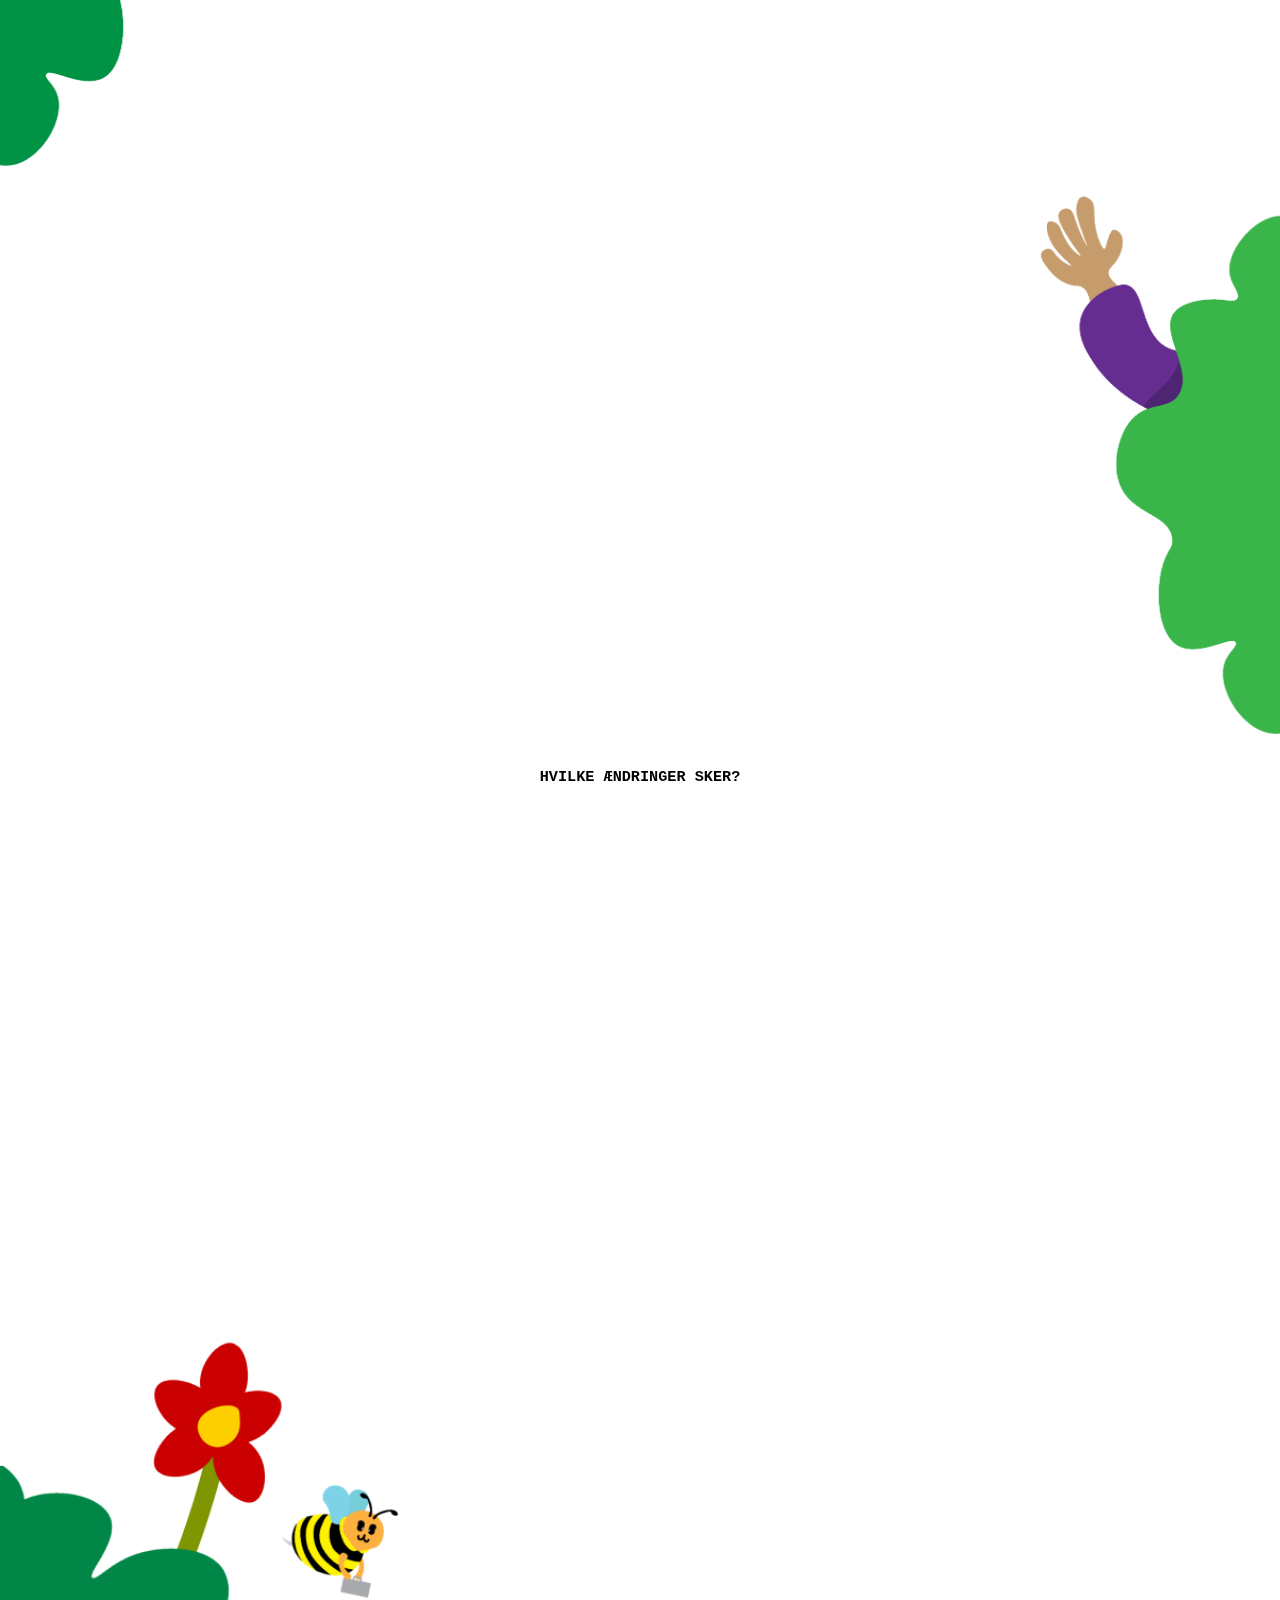
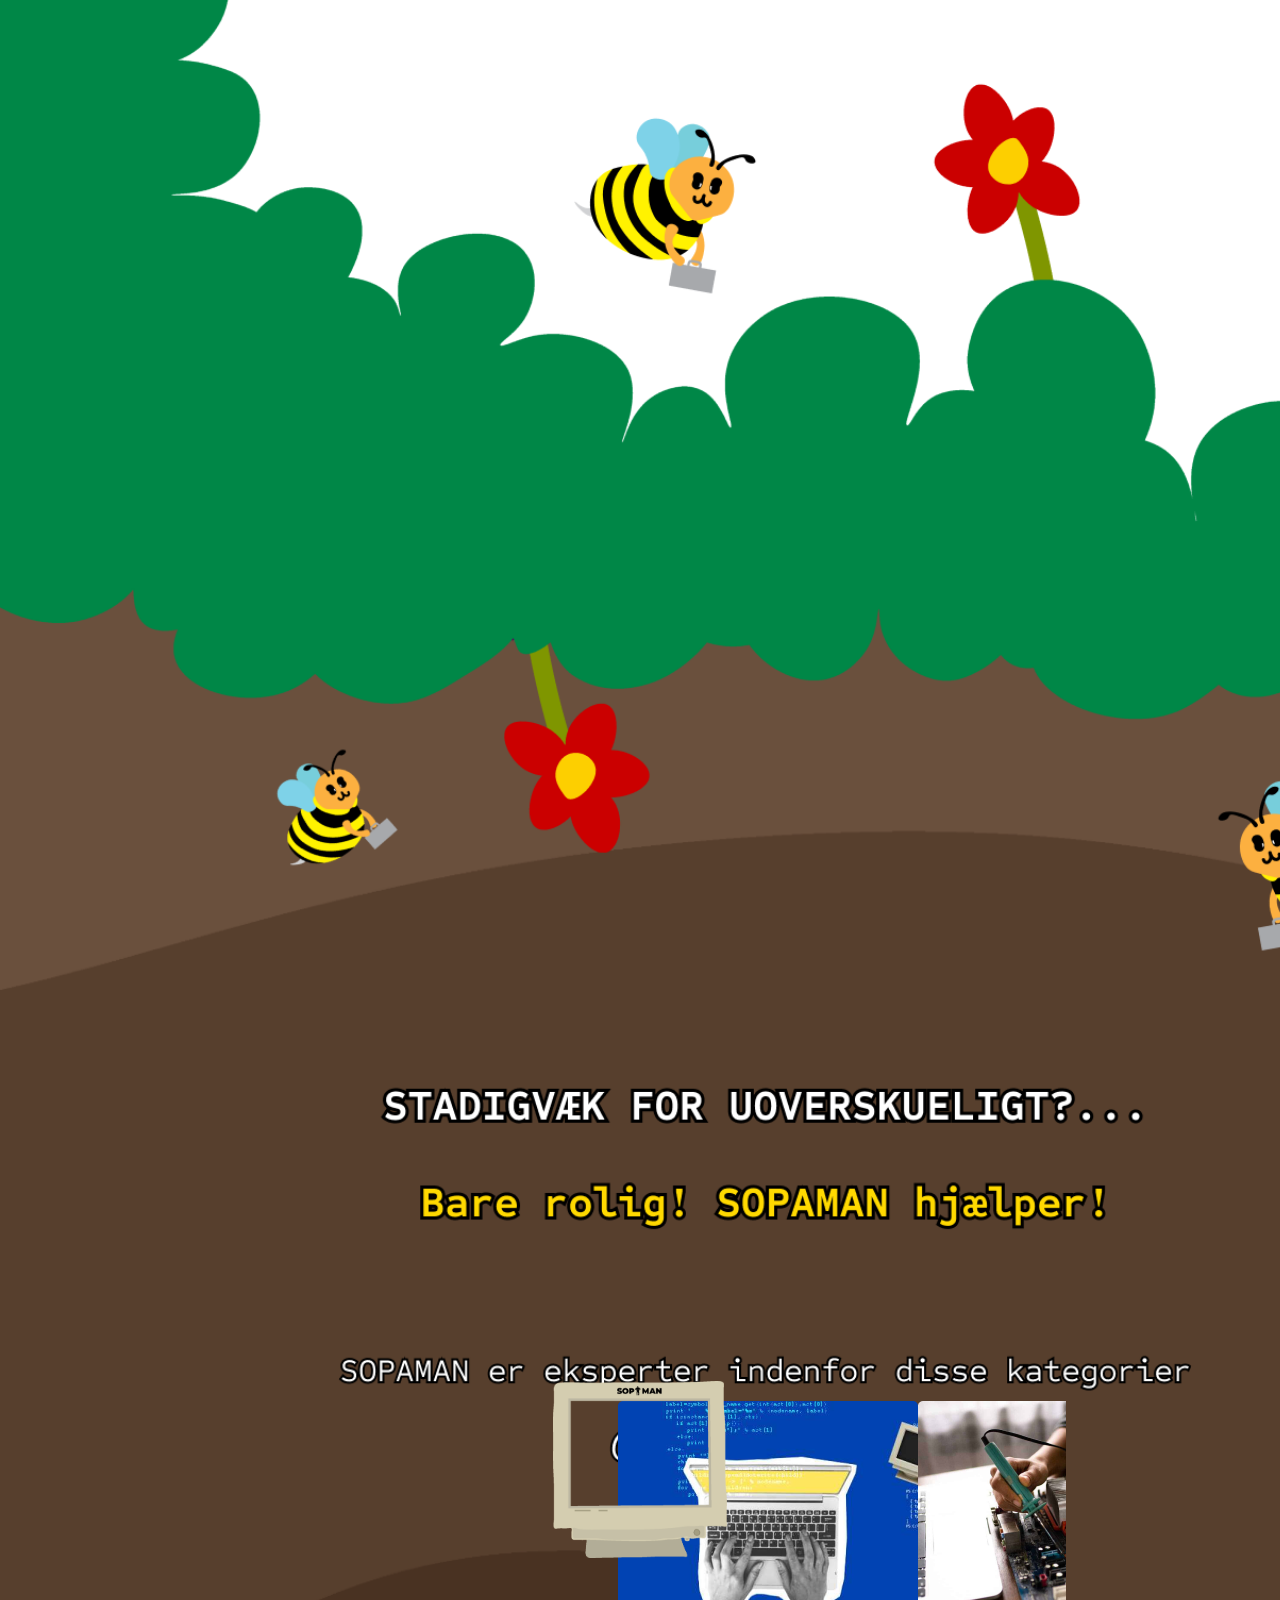
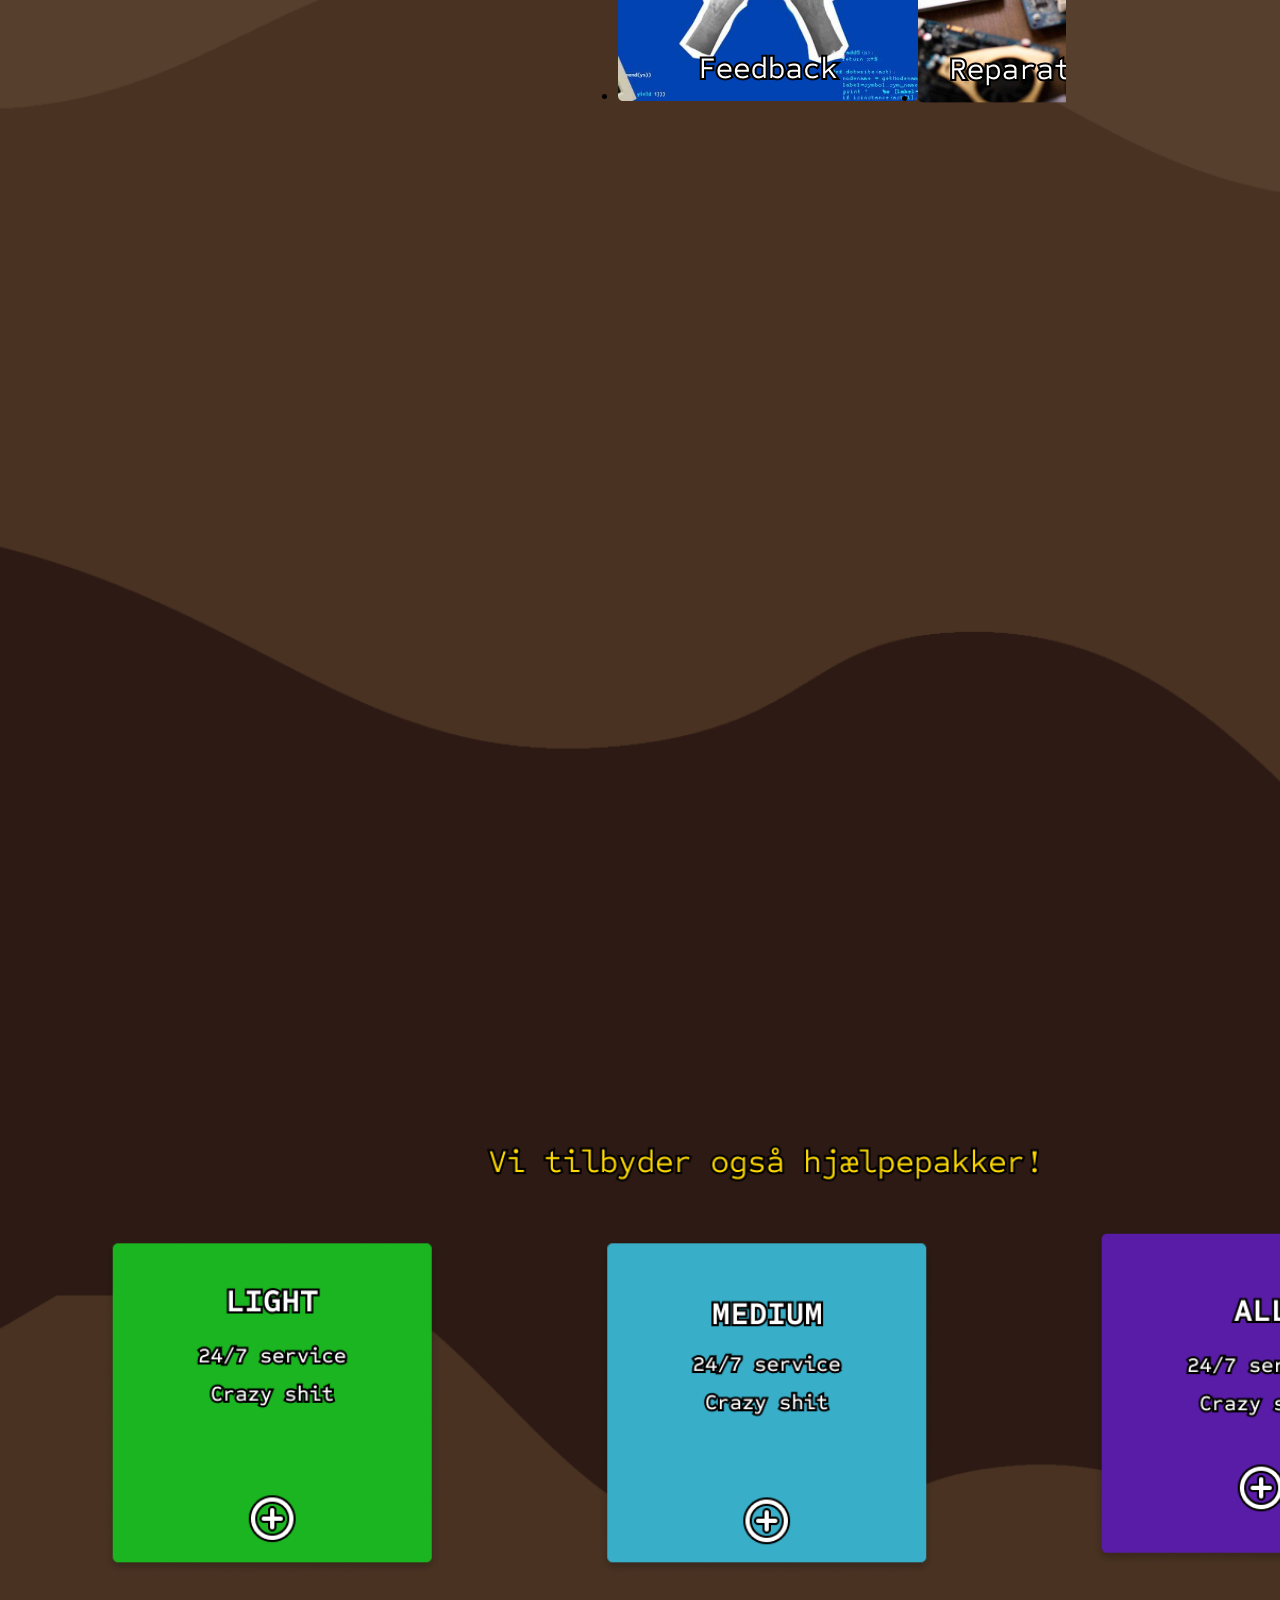
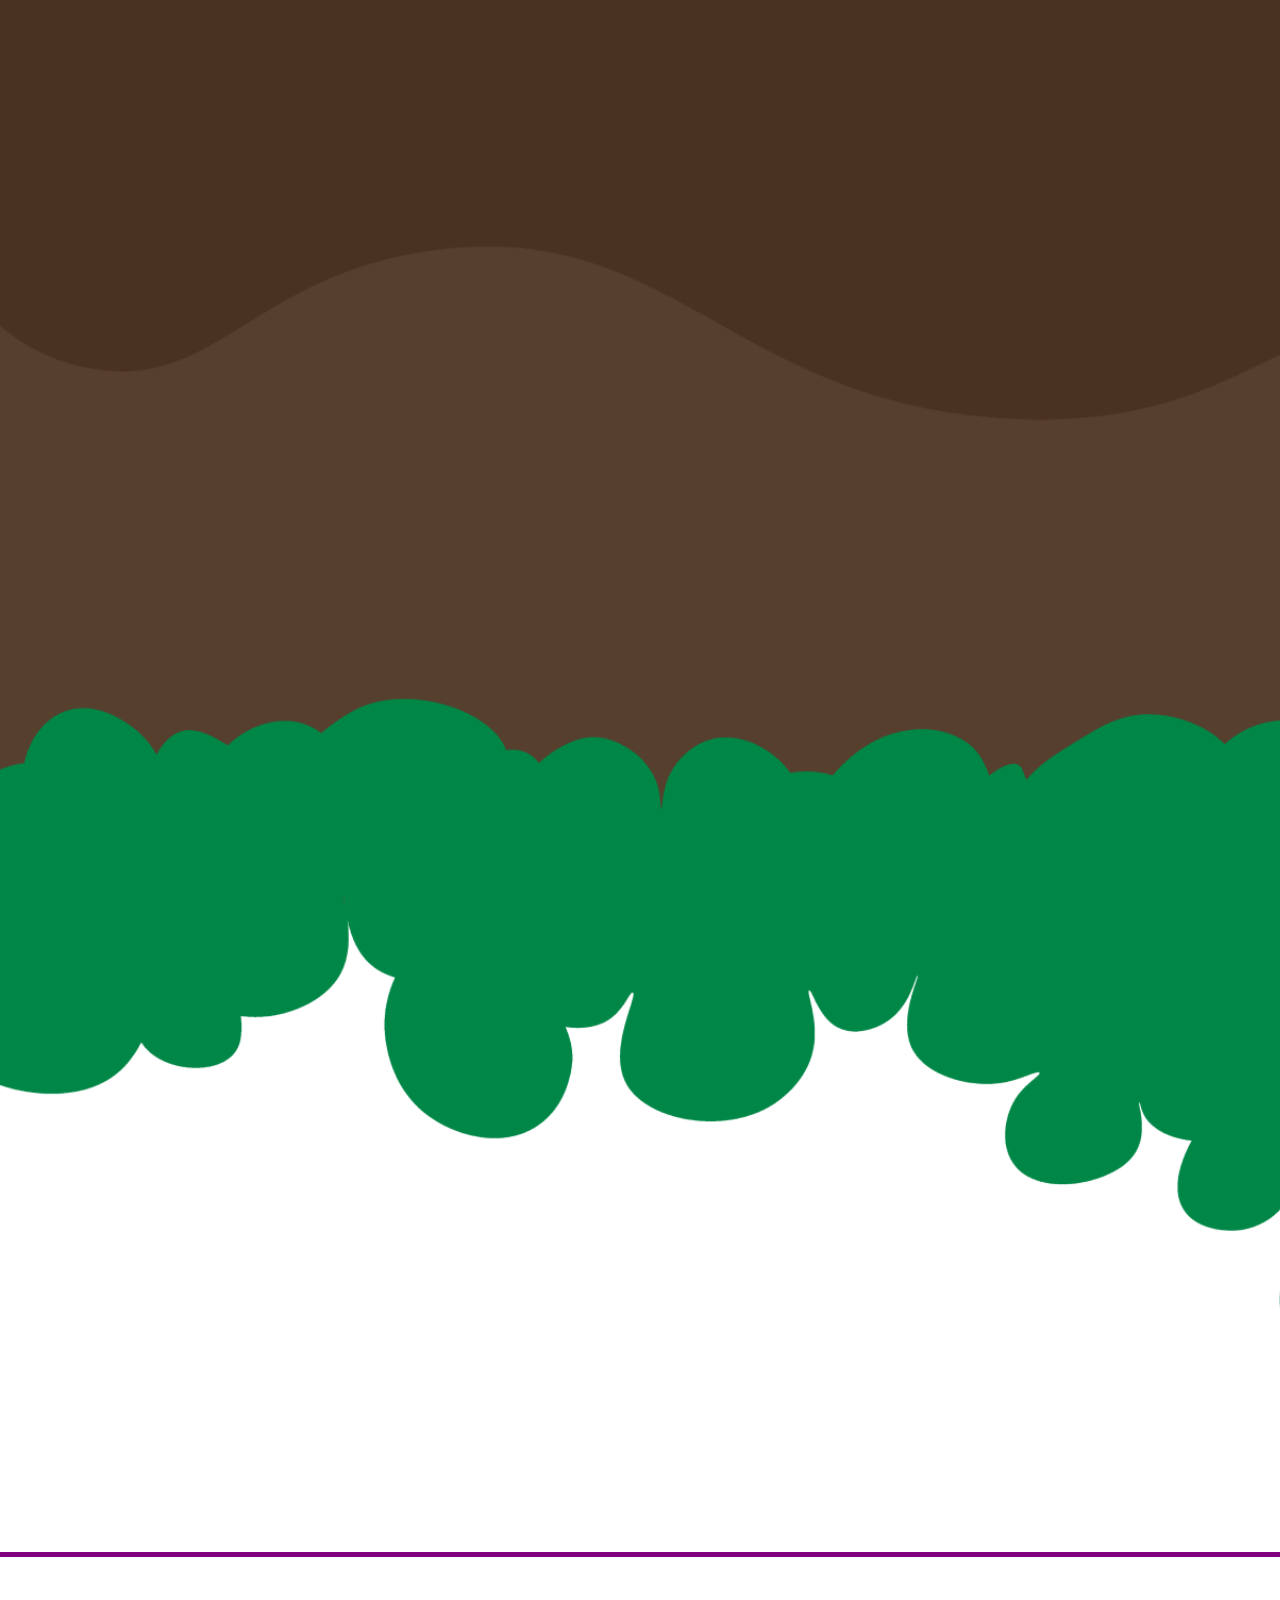
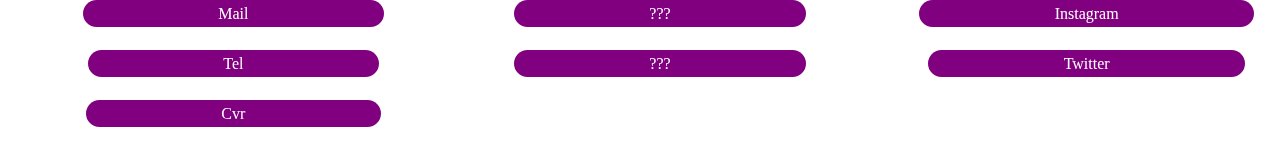
==== commit 189a3273: "footer" ====
--- a/index.html
+++ b/index.html
@@ -136,12 +136,17 @@
         </div>
     </section>
 </div>
+
+</div>
 <!--DELETE   Mail,Tel,Cvr,Socials,   DELETE-->
 
     <script src="js.js"></script>
 
 <footer>
+    <!--
 <nav class="honeyComb">
+    
+    <img src="img/Asset 100.svg" alt="">
     <div class="top-hex">
         <div class="honeyComb-hex"><a href=""><p>Mail</p></a></div>
         <div class="honeyComb-hex"><a href=""><p>Tel</p></a></div>
@@ -153,8 +158,31 @@
         <div class="honeyComb-hex"><a href=""><p>ehh</p></a></div>
         <div class="honeyComb-hex"><a href=""><p>Bzzzh</p></a></div> 
     </div>
-    
-</nav>
+-->
+    <div class="foot-content-container">
+        <div class="foot-content">
+            <ul>
+                <li><a href="">Mail</a></li>
+                <li><a href="">Tel</a></li>
+                <li><a href="">Cvr</a></li>
+            </ul>
+        </div>
+        <div class="foot-content">
+            <ul>
+                <li><a href="">???</a></li>
+                <li><a href="">???</a></li>
+            </ul>
+        </div>
+        <div class="foot-content">
+            <ul>
+                <li><a href="">Instagram</a></li>
+                <li><a href="">Twitter</a></li>
+            </ul>
+        </div>
+    </div>
+    <!--
+      </nav>  
+    -->
 </footer>
 </body>
 </html>--- a/styles.css
+++ b/styles.css
@@ -141,7 +141,8 @@
     background-repeat: no-repeat;
     background-size: cover;
     width: 100%;
-    height: 4435px;
+    height: 3435px;
+    padding-bottom: 100rem;
     justify-content: center;
     align-content: center;
 }
@@ -318,13 +319,13 @@
         animation: blink 8s infinite;
         z-index: -1;
       }
-
+/*
     .honeyComb {
         display: flex;
         flex-wrap: wrap;
         width: 420px;
         column-gap: 30px;
-        margin-left: 40%;
+        margin-left: 30%;
     }
 
     .top-hex {
@@ -348,12 +349,45 @@
         padding: 25px 25px;
         transition: all 0.5s ease;
     }
+    .honeyComb img {
+        position: absolute;
+        left: 0%;
+        width: 100%;
+        z-index: -50;
+    }
 
     .bottom-hex {
         display: flex;
-        margin:0 0 30% 15%;
+        margin:0 0 0% 15%;
         column-gap: 30px;
     }
+*/
+
+    .foot-content-container {
+        padding-top: 1rem;
+        display: grid;
+        width: 100%;
+        grid-template:1fr / 1fr 1fr 1fr ;
+        text-align: center;
+        height: 12rem;
+        line-height: 50px;
+        border-top: 5px solid purple;
+    } 
+    .foot-content li {
+        list-style: none;
+    } 
+    .foot-content a {
+        transition: all 0.3s ease-in-out;
+        background-color: purple;
+        width: 50px;
+        height: 50px;
+        padding: 5px 35% 5px 35%;
+        border-radius: 20px;
+    } 
+    .foot-content a:hover {
+        background-color: white;
+        color: purple;
+    } 
 
       @keyframes rotate {
         0%  {transform: rotate(0deg);}
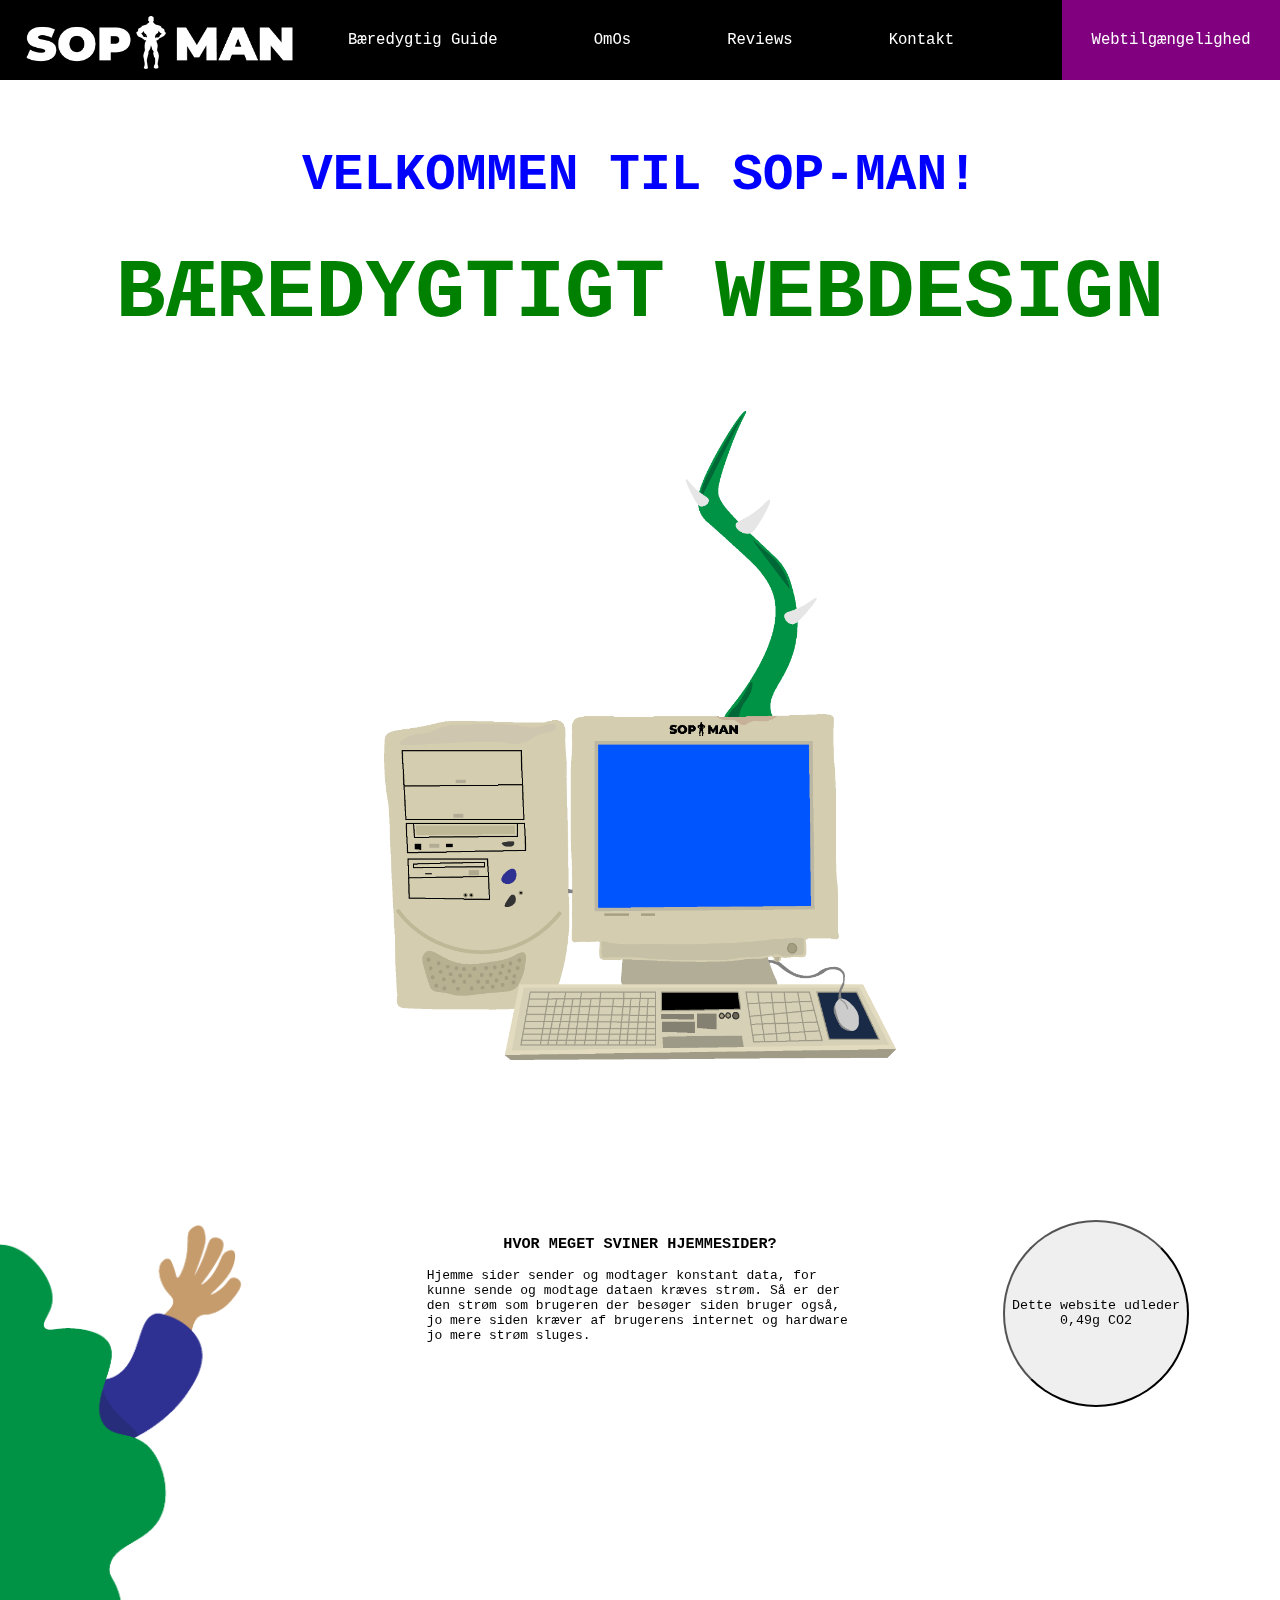
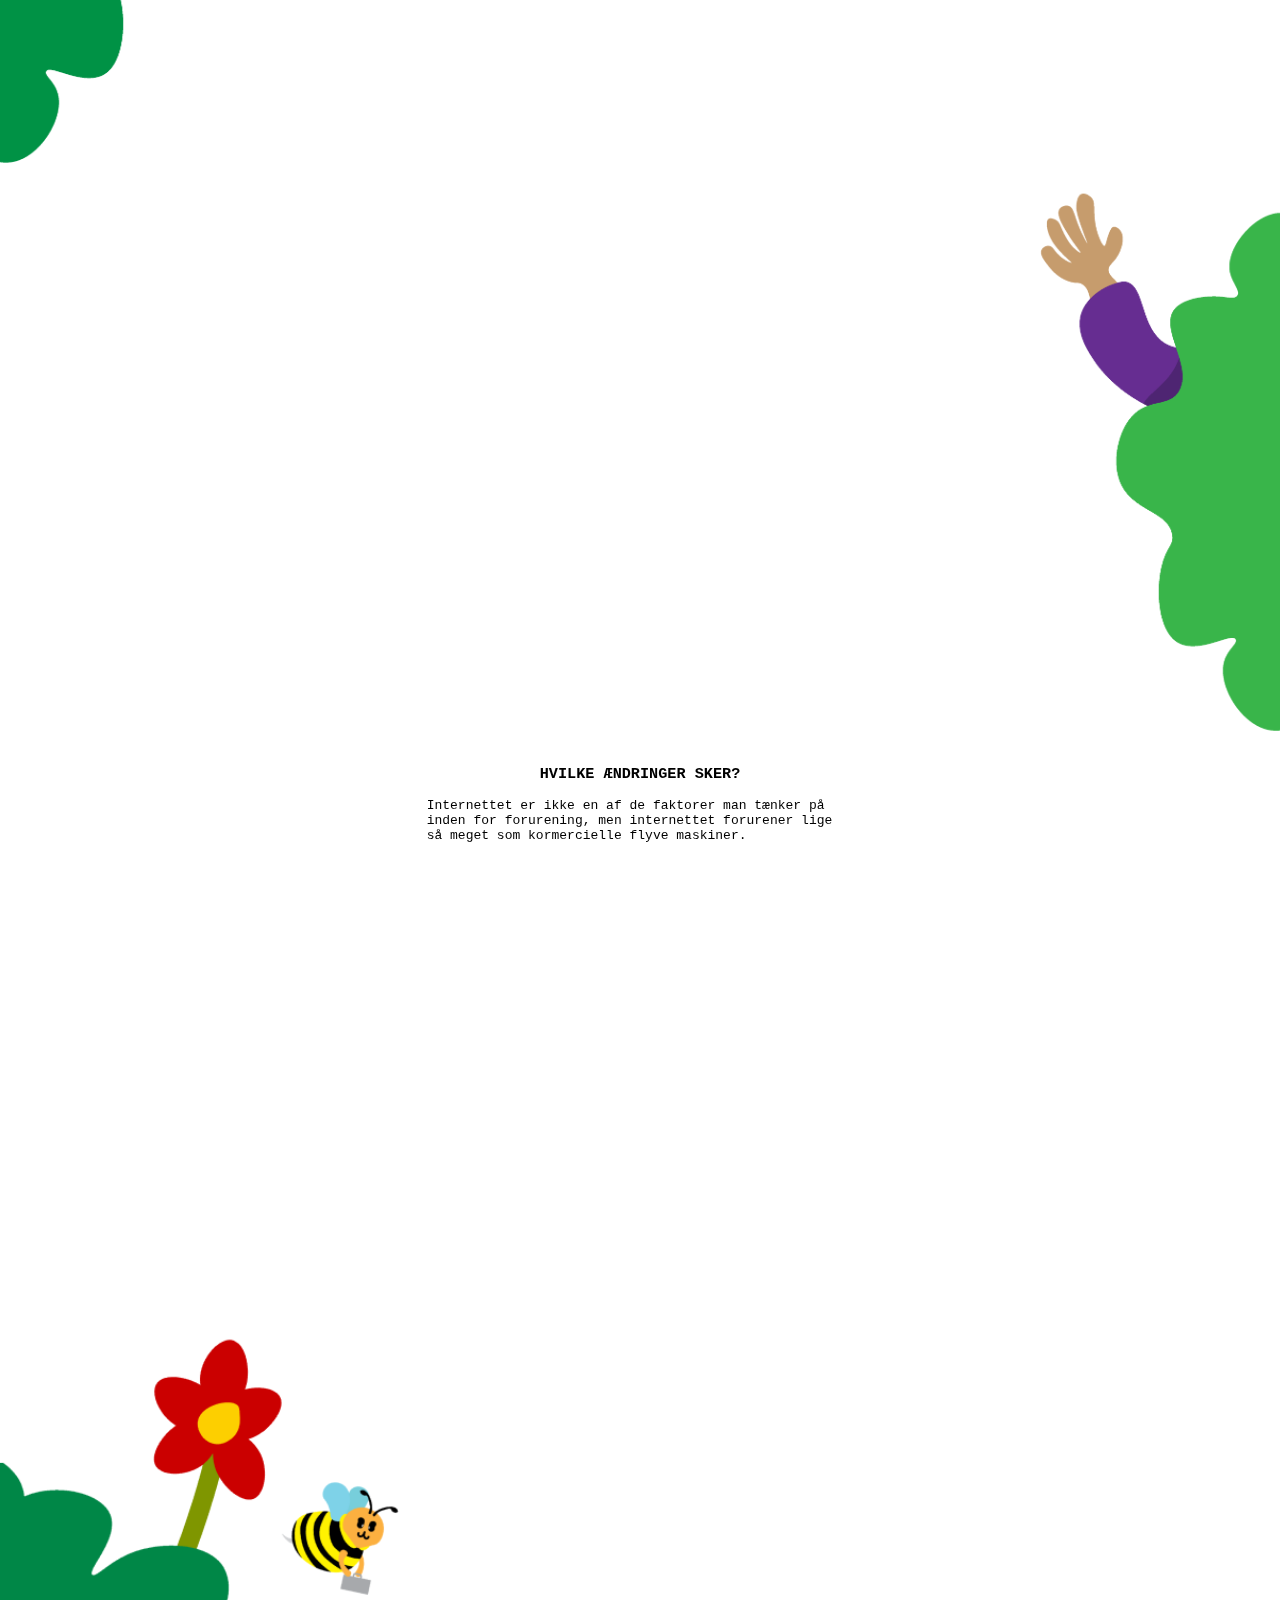
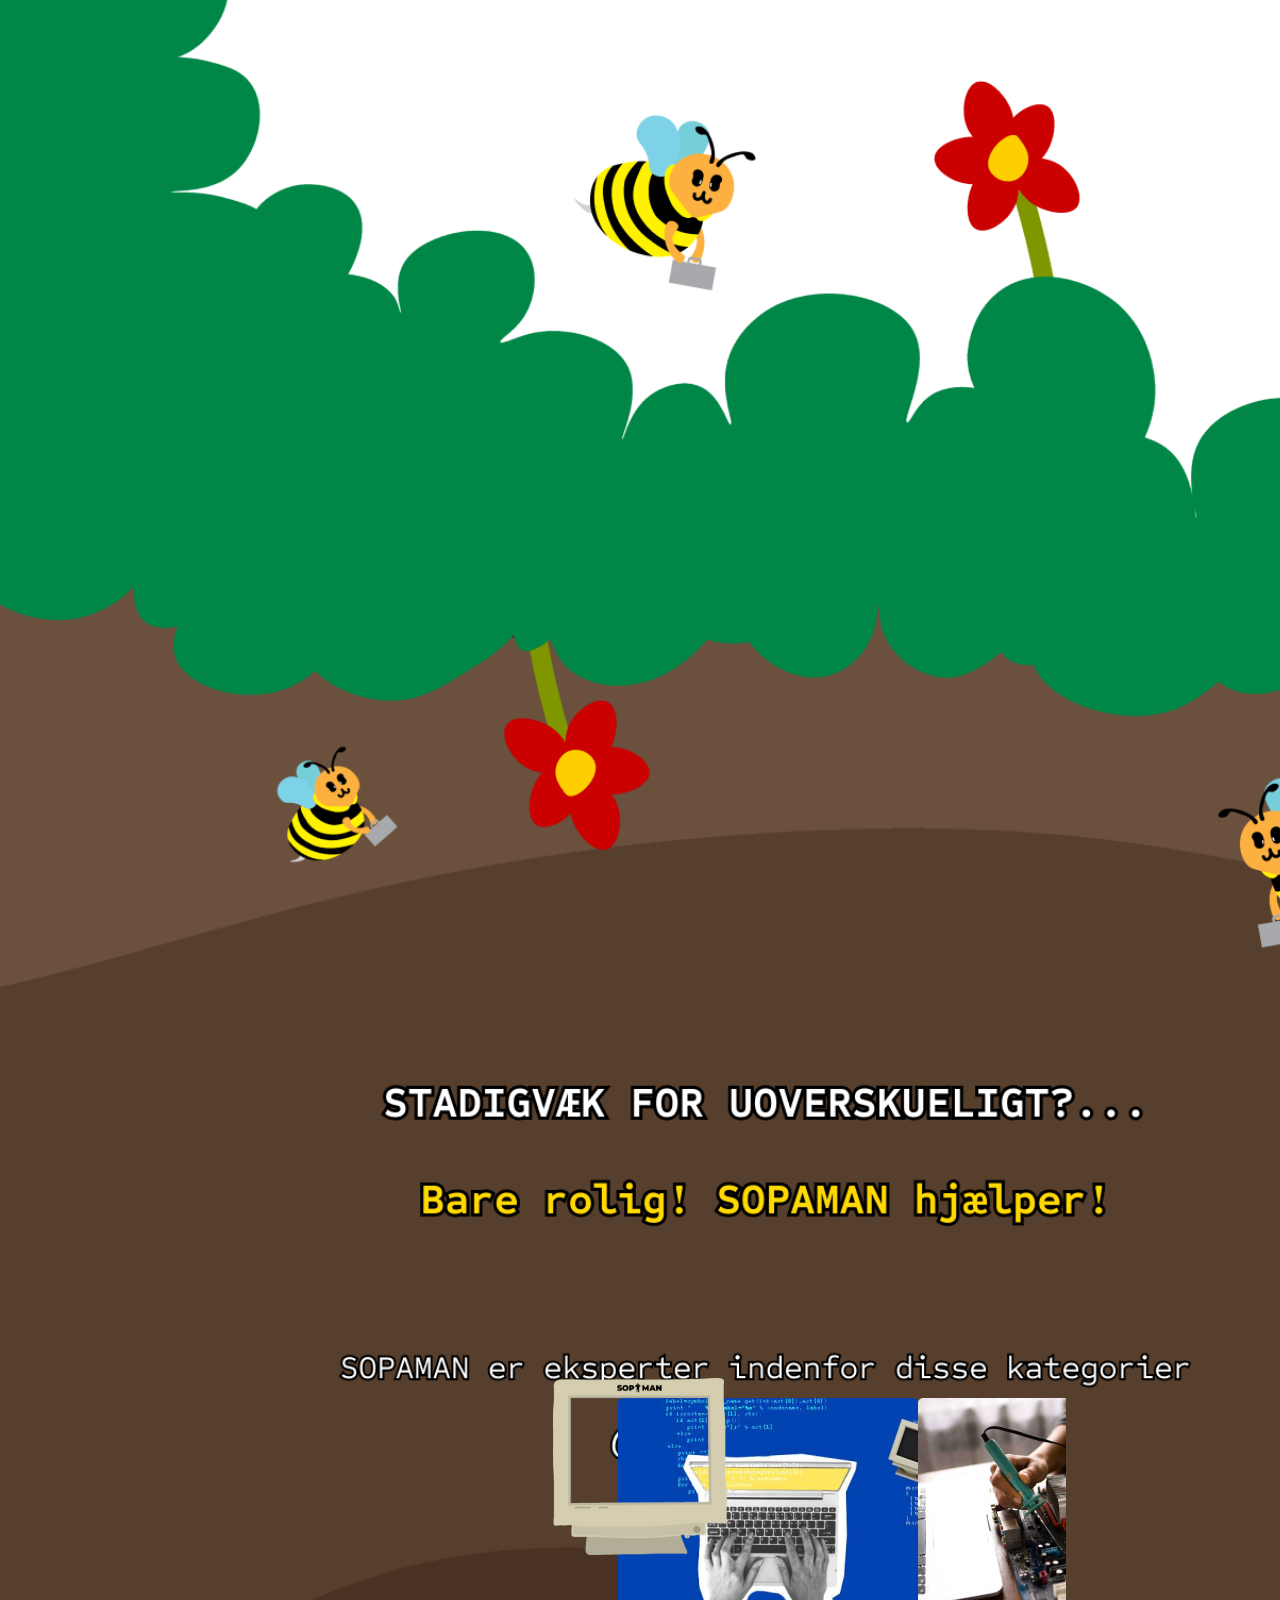
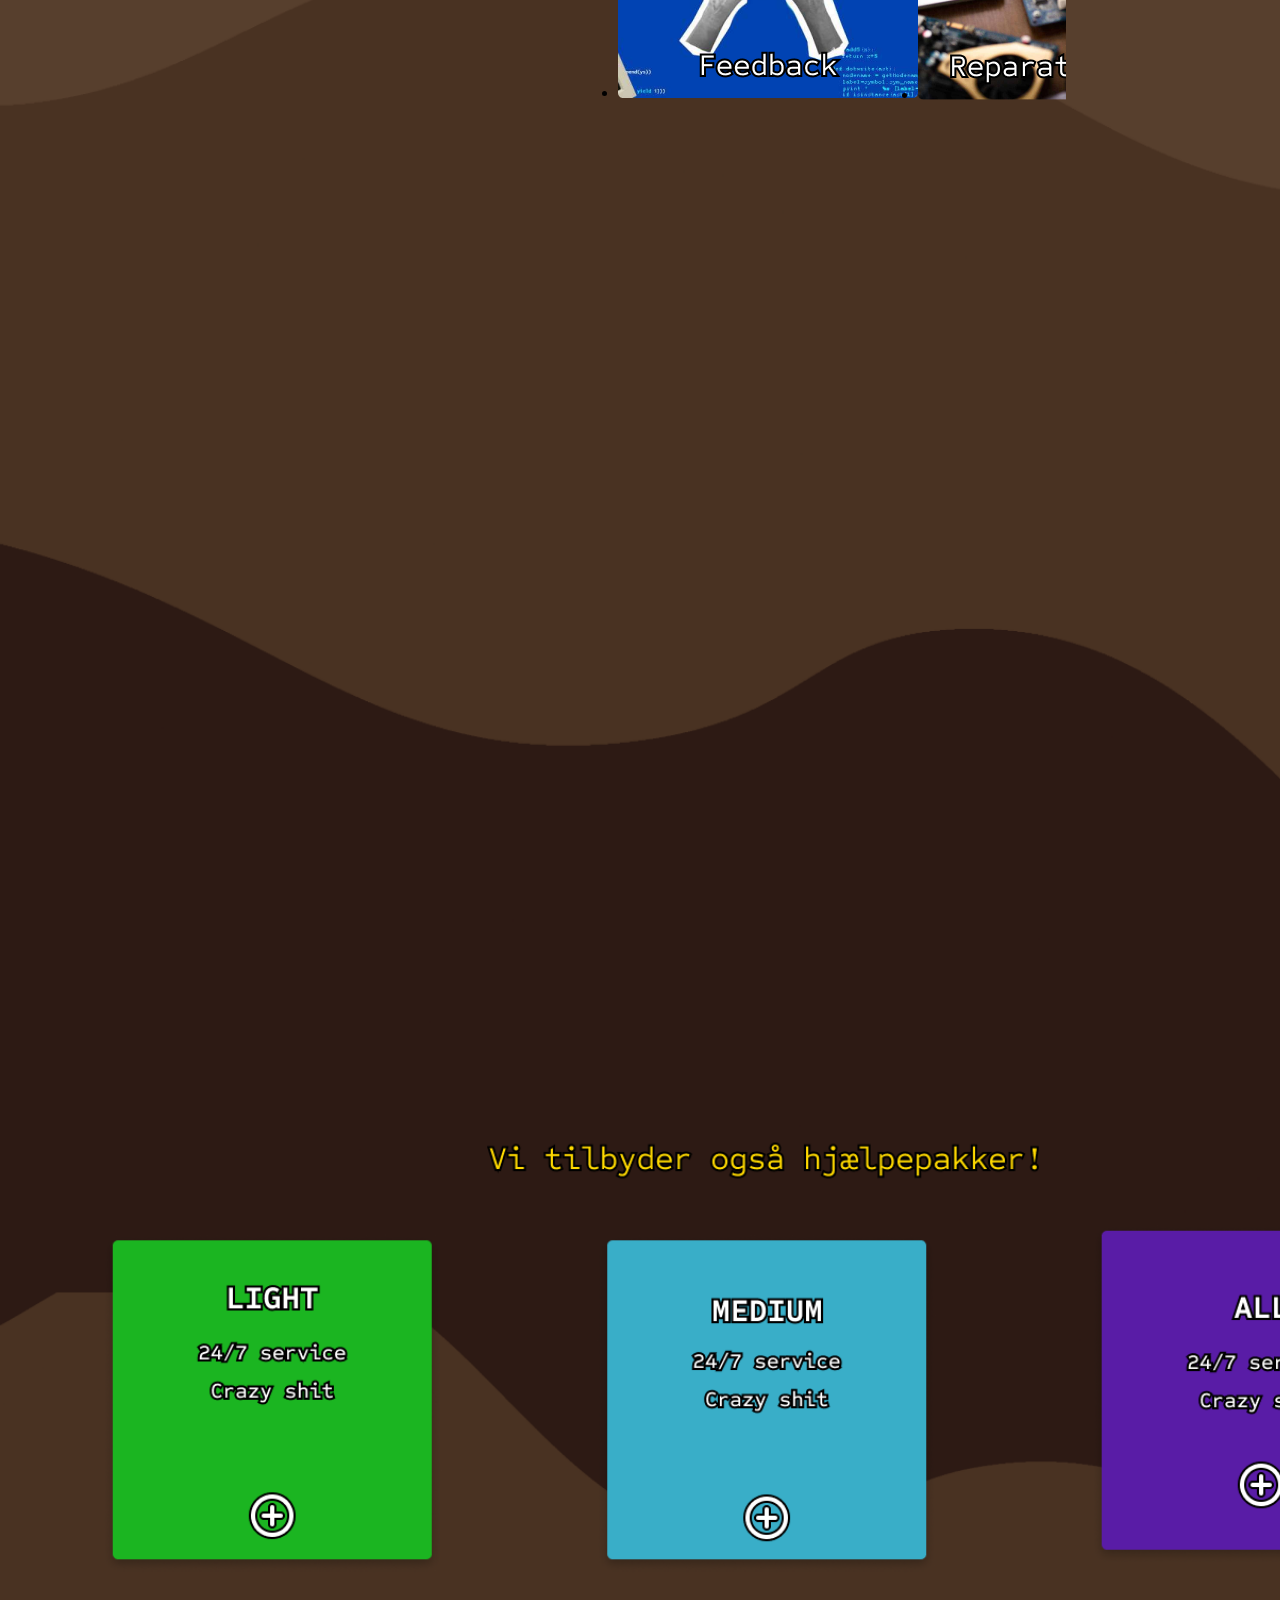
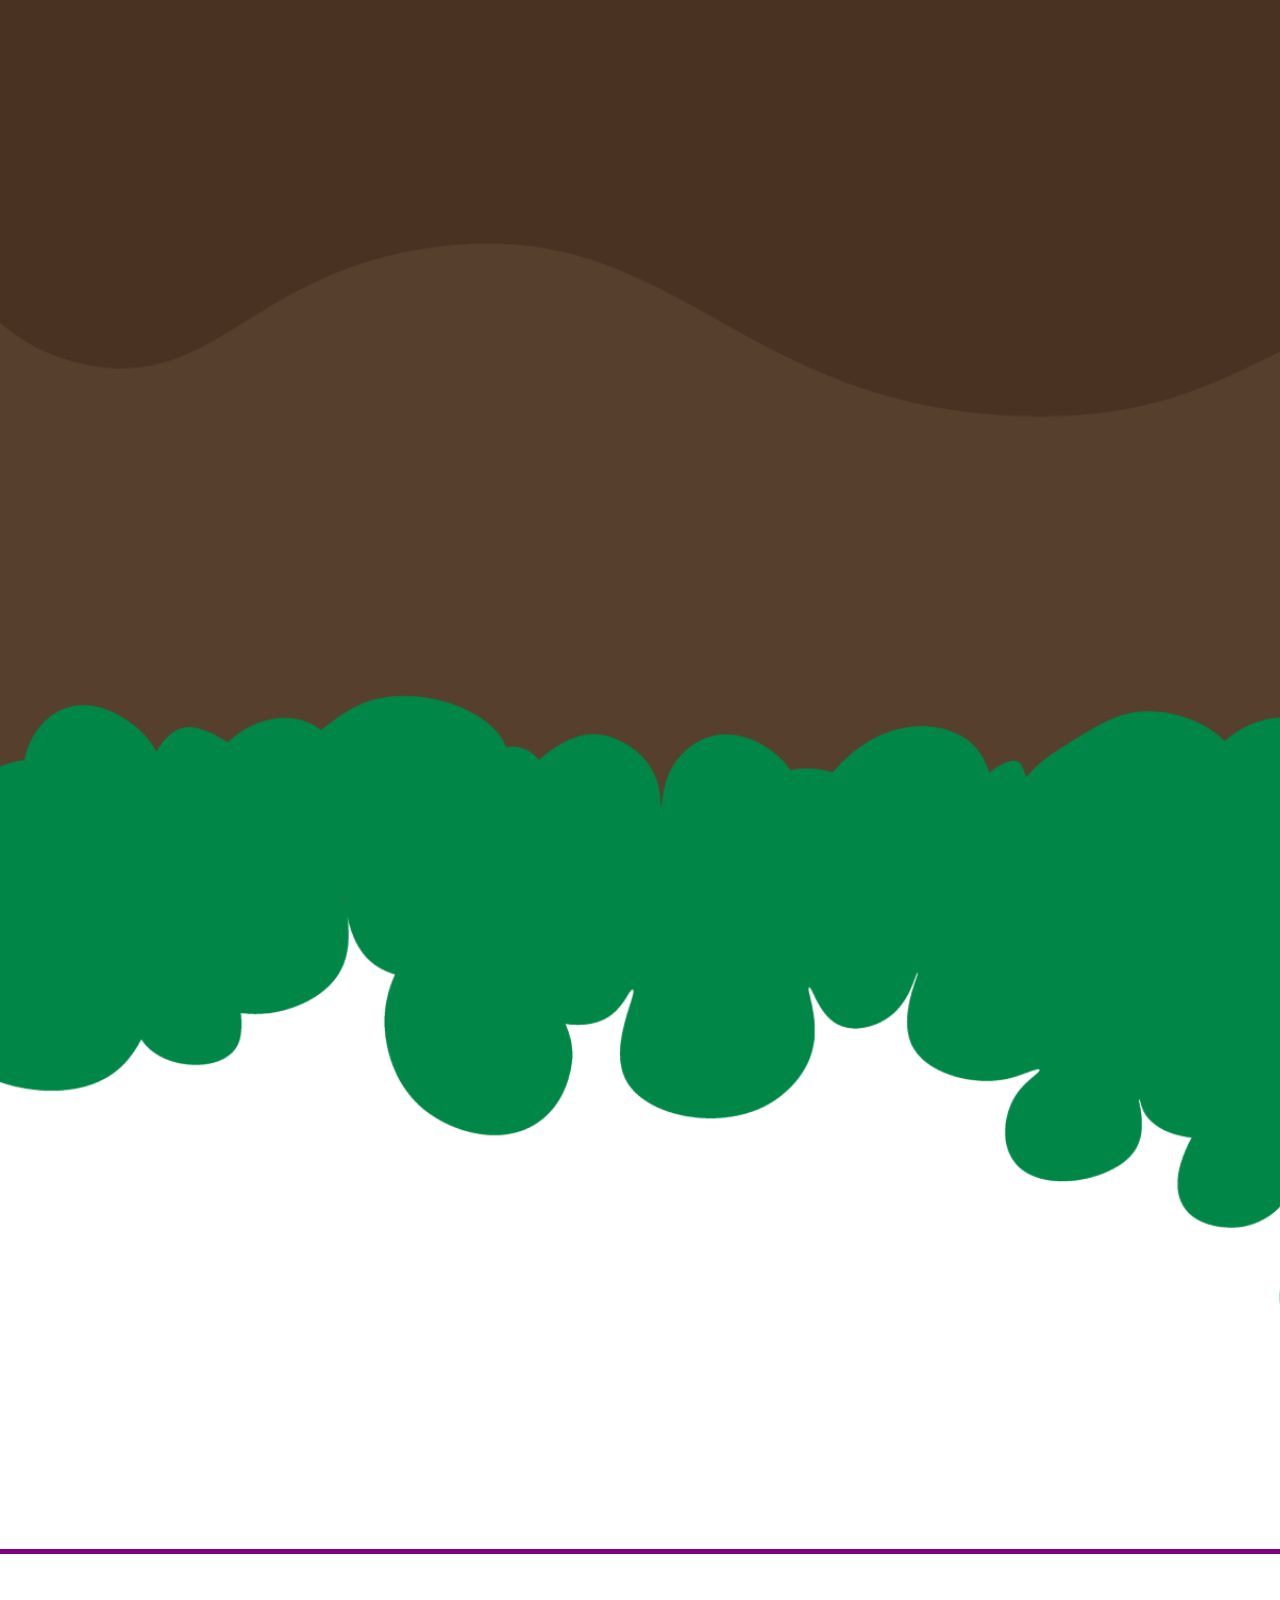
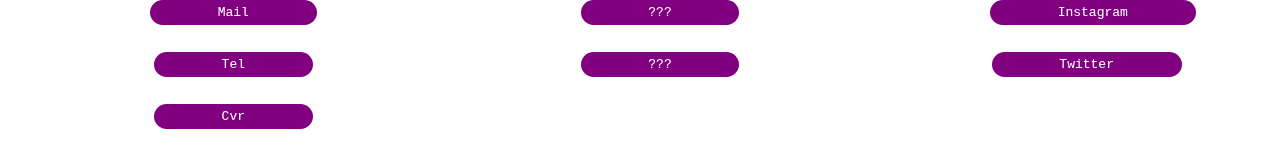
==== commit 20abe178: "---" ====
--- a/index.html
+++ b/index.html
@@ -4,13 +4,17 @@
 <head>
     <meta charset="UTF-8">
     <meta name="viewport" content="width=device-width, initial-scale=1.0">
+    <link rel="icon" type="image/x-icon" href="img/Bi med kappe.png">
     <link rel="preconnect" href="https://fonts.googleapis.com">
     <link rel="preconnect" href="https://fonts.gstatic.com" crossorigin>
     <link href="https://fonts.googleapis.com/css2?family=Sometype+Mono:ital,wght@0,400;0,500;0,600;0,700;1,400;1,500;1,600;1,700&display=swap" rel="stylesheet">
     <link rel="stylesheet" href="styles.css">
     <title>SOP Man</title>
 </head>
-
+<!--
+    TIL LÆRER DARKMODE VIRKER KUN PÅ FORSIDEN SAMME MED 
+    TEKST SLIDER
+-->
 <body id="body">
     <header>
         <nav>
@@ -56,7 +60,7 @@
                     </li>
                 </div>
             </div>
-            <label id="burger-button" onclick="burgerFunction();">
+            <label id="burger-button" class="burger-button" onclick="burgerFunction();">
                 <div class="line"></div>
                 <div class="empty"></div>
                 <div class="line"></div>
@@ -109,6 +113,12 @@
         </div>
         <div class="håndtekst1">
             <h3>HVOR MEGET SVINER HJEMMESIDER?</h3>
+            <p>Hjemme sider sender og modtager konstant data,
+                for kunne sende og modtage dataen kræves strøm. 
+                Så er der den strøm som brugeren der besøger siden bruger også,
+                jo mere siden kræver af brugerens internet og hardware jo mere 
+                strøm sluges.
+            </p>
         </div>
 
         <button class="CO2" id="CO2" onclick="CO2BubbleFunction()">
@@ -121,6 +131,9 @@
         </div>
         <div class="håndtekst2">
             <h3>HVILKE ÆNDRINGER SKER?</h3>
+            <p>Internettet er ikke en af de faktorer man tænker på inden for forurening,
+                men internettet forurener lige så meget som kormercielle flyve maskiner.
+            </p>
         </div>
 
     </section>
@@ -143,22 +156,6 @@
     <script src="js.js"></script>
 
 <footer>
-    <!--
-<nav class="honeyComb">
-    
-    <img src="img/Asset 100.svg" alt="">
-    <div class="top-hex">
-        <div class="honeyComb-hex"><a href=""><p>Mail</p></a></div>
-        <div class="honeyComb-hex"><a href=""><p>Tel</p></a></div>
-    </div>
-    <div class="honeyComb-hex"><a href=""><p>Cvr</p></a></div>
-    <div class="honeyComb-hex"><a href=""><p>Insta</p></a></div>
-    <div class="honeyComb-hex"><a href=""><p>Face</p></a></div>
-    <div class="bottom-hex">
-        <div class="honeyComb-hex"><a href=""><p>ehh</p></a></div>
-        <div class="honeyComb-hex"><a href=""><p>Bzzzh</p></a></div> 
-    </div>
--->
     <div class="foot-content-container">
         <div class="foot-content">
             <ul>
@@ -180,9 +177,6 @@
             </ul>
         </div>
     </div>
-    <!--
-      </nav>  
-    -->
 </footer>
 </body>
 </html>--- a/styles.css
+++ b/styles.css
@@ -1,53 +1,44 @@
+/*global*/
 body {
     margin: 0;
     padding: 0;
     z-index: -2;
     transition: 1s;
-    overflow-x: hidden;
-}
-
+    overflow-x: hidden;}
+    p, h1, h2, h3, h4, h5, h6, a {
+        font-family: monospace;
+    }
 .slider-container {
     display: flex;
     padding-top: 3rem;
     justify-content: center;
-    align-items: center;
-}
-
+    align-items: center;}
 h1{
     margin-bottom: -25px;
     font-size: clamp(0.5rem, 5vw, 3.2rem);
-    color: blue;
-}
-
+    color: blue;}
 h2 {
     color: green;
     font-style: normal;
     font-size: clamp(0.5rem, 10vw, 5.2rem);
-    line-height: 1.12;
-}
-
+    line-height: 1.12;}
 h3 {
     font-family: monospace;
-    text-align: center;
-}
-
+    text-align: center;}
+/*Nav*/
 #burger-button {
     display: flex;
     flex-direction: column;
     justify-content: center;
     width: 32px;
     margin-left: 35%;
-    cursor: pointer;
-}
+    cursor: pointer;}
 .line {
     background-color: white;
     height: 8%;
-    border-radius: 10px;
-}
+    border-radius: 10px;}
 .empty {
-    height: 10%;
-}
-
+    height: 10%;}
 .burger-menu {
     display: none;
     height: 20%;
@@ -59,140 +50,49 @@
     top: 8.7%;
     right: 0;
     z-index: 850;
-}
-
+    border-radius: 0 0 0 20px;}
 .burger-menu a {
     margin-left: 15px;
     line-height: 40px;
-    transition: color 0.3s ease-in-out;
-}
-
+    transition: color 0.3s ease-in-out;}
 .burger-menu a:hover {
-    color: purple;
-}
-
+    color: purple;}
 header nav {
     display: flex;
     background-color: black;
     height: 80px;
-    width: 100%;
-}
-
+    width: 100%;}
 .logo {
     max-width: 21%;
     min-width: 15%;
     margin: 1% 3% 0 1%;
     display: inline-flex;
+    align-items: center;}
+.logo img {
+    width: 100%;
+    transition: all 0.3s ease-in-out;
+    margin-left: 5%;}
+.logo img:hover {
+    transform: scale(1.2);}
+.navigation {
+    width: 100%;
+    display: inline-flex;
+    justify-content: center;
     align-items: center;
-}
-
-.logo img {
-    width: 100%;
-    transition: all 0.3s ease-in-out;
-    margin-left: 5%;
-}
-
-.logo img:hover {
-    transform: scale(1.2);
-}
-
-.computer {
-    justify-content: center;
-    display: flex;
-}
-
-.computer img {
-    width: 40%;
-    height: 45%;
-}
-
-.håndtekst {
-    text-align: center;
-}
-
-.fyldforside {
-    padding-top: 10em;
-    display: grid;
-    grid-template-columns: 1fr 1fr 1fr;
-    grid-template-rows: 1fr 1fr 1fr;
-    grid-column-gap: 0px;
-    grid-row-gap: 0px
-}
-.håndtekst1 {
-    grid-area: 1 / 2;
-    font-size: 1em;
-}
-.håndtekst2 {
-    grid-area: 3 / 2;
-}
-.hånd2 {
-    grid-area: 2 / 3;
-
-}
-.hånd2 img {
-    margin-left: 40%;
-}
-.fyldforside img {
-    max-width: 60%;
-}
-.info-graphic {
-    display: flex;
-    background-image: url(img/BEE.png);
-    background-repeat: no-repeat;
-    background-size: cover;
-    width: 100%;
-    height: 3435px;
-    padding-bottom: 100rem;
-    justify-content: center;
-    align-content: center;
-}
-#computer-slider {
-    width: 100%;
-    height: 10%;
-    z-index: 4;
-}
-
-.sliderScreen-container {
-    display: flex;
-    margin-top: 130%;
-}
-.sliderScreen {
-    display: flex;
-    position: absolute;
-    padding: 20px 0 0 65px;
-    z-index: 2;
-    overflow: hidden;
-    width: 35%;
-    
-}
-
-.navigation {
-    width: 100%;
-    display: inline-flex;
-    justify-content: center;
-    align-items: center;
-    margin-left: 1rem;
-}
-
+    margin-left: 1rem;}
 .navigation a {
     color: white;
     margin: 0 6rem 0 0;
     font-family: monospace;
     font-size: larger;
-    transition: all 0.3s ease;
-}
-
+    transition: all 0.3s ease;}
 .navigation a:hover {
     font-weight: bolder;
-    transform: scale(1.3);
-}
-
+    transform: scale(1.3);}
 .access {
     background-color: purple;
     width: 30%;
-    z-index: 900;
-}
-
+    z-index: 900;}
 .access input {
     width: 100%;
     height: 100%;
@@ -201,67 +101,57 @@
     font-size: larger;
     color: white;
     font-family: monospace;
-    cursor: pointer;
-}
-
+    cursor: pointer;}
 .dropdown-one {
     display: none;
     flex-direction: column;
     background-color: purple;
     align-items: center;
     height: 300px;
-    z-index: 99;
-}
-
-.dropdown-one li,
-a {
+    z-index: 99;}
+.dropdown-one li,a {
     color: white;
     text-decoration: none;
-    list-style-type: none;
-}
-
+    list-style-type: none;}
 .display-text {
     font-family: Sometype Mono;
     text-align: center;
     padding-top: 2rem;}
-
-
+.sliderScreen-container {
+    display: flex;
+    margin-top: 130%;}
+.sliderScreen {
+    display: flex;
+    position: absolute;
+    padding: 20px 0 0 65px;
+    z-index: 2;
+    overflow: hidden;
+    width: 35%;}
 :root {
     --light: #d8dbe0;
-    --dark: #28292c;
-    }
-    .toggle-switch {
+    --dark: #28292c;}
+.toggle-switch {
     position: relative;
-    width: 100px;
-    }
-    
-    .toggle-switch label {
+    width: 100px;}
+.toggle-switch label {
     position: absolute;
     width: 100%;
     height: 50px;
     background-color: var(--dark);
     border-radius: 50px;
-    cursor: pointer;
-    }
-    
-    #darkmode {
-    position: absolute;
-    display: none;
-    }
-    
-    .slider {
+    cursor: pointer;}   
+#darkmode {
+    position: absolute;
+    display: none;}
+.slider {
     position: absolute;
     width: 100%;
     height: 100%;
     border-radius: 50px;
-    transition: 0.3s;
-    }
-    
-    input:checked ~ .slider {
-    background-color: var(--light);
-    }
-    
-    .slider::before {
+    transition: 0.3s;}
+input:checked ~ .slider {
+    background-color: var(--light);}
+.slider::before {
     content: "";
     position: absolute;
     top: 7.5px;
@@ -271,172 +161,131 @@
     border-radius: 50%;
     box-shadow: inset 12px -3px 0px 0px var(--light);
     background-color: var(--dark);
-    transition: 0.3s;
-    }
-    
-    input:checked ~ .slider::before {
+    transition: 0.3s;}
+input:checked ~ .slider::before {
     transform: translateX(47.5px);
     background-color: var(--dark);
-    box-shadow: none;
-    }
-    .CO2 {
+    box-shadow: none;}
+/*Content frontpage*/
+.computer {
+    justify-content: center;
+    display: flex;}
+.computer img {
+    width: 40%;
+    height: 45%;}
+.håndtekst {
+    text-align: center;}
+.fyldforside {
+    padding-top: 10em;
+    display: grid;
+    grid-template-columns: 1fr 1fr 1fr;
+    grid-template-rows: 1fr 1fr 1fr;
+    grid-column-gap: 0px;
+    grid-row-gap: 0px}
+.håndtekst1 {
+    grid-area: 1 / 2;
+    font-size: 1em;}
+.håndtekst2 {
+    grid-area: 3 / 2;}
+.hånd2 {
+    grid-area: 2 / 3;}
+.hånd2 img {
+    margin-left: 40%;}
+.fyldforside img {
+    max-width: 60%;}
+.info-graphic {
+    display: flex;
+    background-image: url(img/BEE.png);
+    background-repeat: no-repeat;
+    background-size: cover;
+    width: 100%;
+    height: 3435px;
+    padding-bottom: 100rem;
+    justify-content: center;
+    align-content: center;}
+#computer-slider {
+    width: 100%;
+    height: 10%;
+    z-index: 4;}
+.CO2 {
     display: block;
     grid-area: 1 / 3;
     height: 14em;
     width: 14em;
     transition: 1s;
     border-radius: 100%;
-    margin-left: 35%;
-    }
-    .CO2:focus, p:focus {
+    margin-left: 35%;}
+.CO2:focus, p:focus {
     transform: scale(3) translateX(-50%);
-    border-radius: 15px;
-    } 
-
-    #CO2-first {
-    display: block;
-    }
-
-    #CO2-secondP {
-    display: none;
-    }
-
-    .star {
-        position: absolute;
-        width: 32px;
-        height: 32px;
-    }
-    .starTwo {
-        position: absolute;
-        width: 32px;
-        height: 32px;
-    }
-    #star-container {
-        position: fixed;
-        width: 100%;
-        height: 60%;
-        transform-origin: center;
-        animation: blink 8s infinite;
-        z-index: -1;
-      }
-/*
-    .honeyComb {
-        display: flex;
-        flex-wrap: wrap;
-        width: 420px;
-        column-gap: 30px;
-        margin-left: 30%;
-    }
-
-    .top-hex {
-        display: flex;
-        margin:0 0 0% 15%;
-        column-gap: 30px;
-    }
-    .honeyComb-hex {
-        clip-path: polygon(50% 0, 100% 25%, 100% 75%, 50% 100%, 0 75%, 0 25%);
-        background: orange;
-        width: 100px;
-        height: 100px;
-    }
-
-    .honeyComb-hex :hover {
-        transform: scale(1.5);
-        background-color: green;
-    }
-    .honeyComb-hex p {
-        text-align: center;
-        padding: 25px 25px;
-        transition: all 0.5s ease;
-    }
-    .honeyComb img {
-        position: absolute;
-        left: 0%;
-        width: 100%;
-        z-index: -50;
-    }
-
-    .bottom-hex {
-        display: flex;
-        margin:0 0 0% 15%;
-        column-gap: 30px;
-    }
-*/
-
-    .foot-content-container {
-        padding-top: 1rem;
-        display: grid;
-        width: 100%;
-        grid-template:1fr / 1fr 1fr 1fr ;
-        text-align: center;
-        height: 12rem;
-        line-height: 50px;
-        border-top: 5px solid purple;
-    } 
-    .foot-content li {
-        list-style: none;
-    } 
-    .foot-content a {
-        transition: all 0.3s ease-in-out;
-        background-color: purple;
-        width: 50px;
-        height: 50px;
-        padding: 5px 35% 5px 35%;
-        border-radius: 20px;
-    } 
-    .foot-content a:hover {
-        background-color: white;
-        color: purple;
-    } 
-
-      @keyframes rotate {
-        0%  {transform: rotate(0deg);}
-        100%{transform: rotate(360deg);}
-      }
-      @keyframes blink {
-        0%  {opacity: 100%;}
-        25% {opacity: 50%;}
-        50% {opacity: 25%;}
-        75% {opacity: 50%;}
-        100%{opacity: 100%;}
-      }
-      #container {
-        height: 150px;
-        width: 150px;
-    }
-      /*Messing with 3d*/
-      @media only screen and(max-width: 900px){
-        #spline {
-            height: 350px;
-            width: 350px;
-        }
-      }
-
-      @media screen and (max-width: 1000px) {
-        .CO2 {
-            display: none;
-        }
-        #desktop-nav {
-            display: none;
-        }
-        label {
-            display: flex;
-        }
-        
-    }
-    @media screen and (min-width: 1000px) {
-        #burger-button {
-            display: none;
-        }
-    }
-
-    @media screen and (max-width: 1200px) {
-       .info-graphic{
-            background-size: contain;
-        } 
-    }
-    
-                    /*I WANNA BE LAST*/
-                    .show {display: flex;}
-                    .darkmode{background-color: black;}
-                    .dark-text{color: white;}+    border-radius: 15px;} 
+#CO2-first {
+    display: block;}
+#CO2-secondP {
+    display: none;}
+.star {
+    position: absolute;
+    width: 32px;
+    height: 32px;}
+.starTwo {
+    position: absolute;
+    width: 32px;
+    height: 32px;}
+#star-container {
+    position: fixed;
+    width: 100%;
+    height: 60%;
+    transform-origin: center;
+    animation: blink 8s infinite;
+    z-index: -1;}
+/*Footer*/
+.foot-content-container {
+    padding-top: 1rem;
+    display: grid;
+    width: 100%;
+    grid-template:1fr / 1fr 1fr 1fr;
+    text-align: center;
+    height: 12rem;
+    line-height: 50px;
+    border-top: 5px solid purple;} 
+.foot-content li {
+    max-width: 50%;
+    margin: 0 auto;
+    list-style: none;} 
+.foot-content a {
+    transition: all 0.3s ease-in-out;
+    background-color: purple;
+    padding: 5px 35% 5px 35%;
+    border-radius: 20px;} 
+.foot-content a:hover {
+    background-color: white;
+    color: purple;} 
+/*Animation & Media & Temporary classes*/
+    @keyframes rotate {
+    0%  {transform: rotate(0deg);}
+    100%{transform: rotate(360deg);}}
+    @keyframes blink {
+    0%  {opacity: 100%;}
+    25% {opacity: 50%;}
+    50% {opacity: 25%;}
+    75% {opacity: 50%;}
+    100%{opacity: 100%;}}
+#container {
+    height: 150px;
+    width: 150px;}
+ @media screen and (max-width: 1000px) {
+    .CO2 {
+        display: none;}
+    #desktop-nav {
+        display: none;}
+    label {
+        display: flex;}}
+@media screen and (min-width: 1000px) {
+    #burger-button {
+        display: none;}}
+@media screen and (max-width: 1200px) {
+    .info-graphic{
+        background-size: contain;} }
+                /*I WANNA BE LAST*/
+                .show {display: flex;}
+                .darkmode{background-color: black;}
+                .dark-text{color: white;}